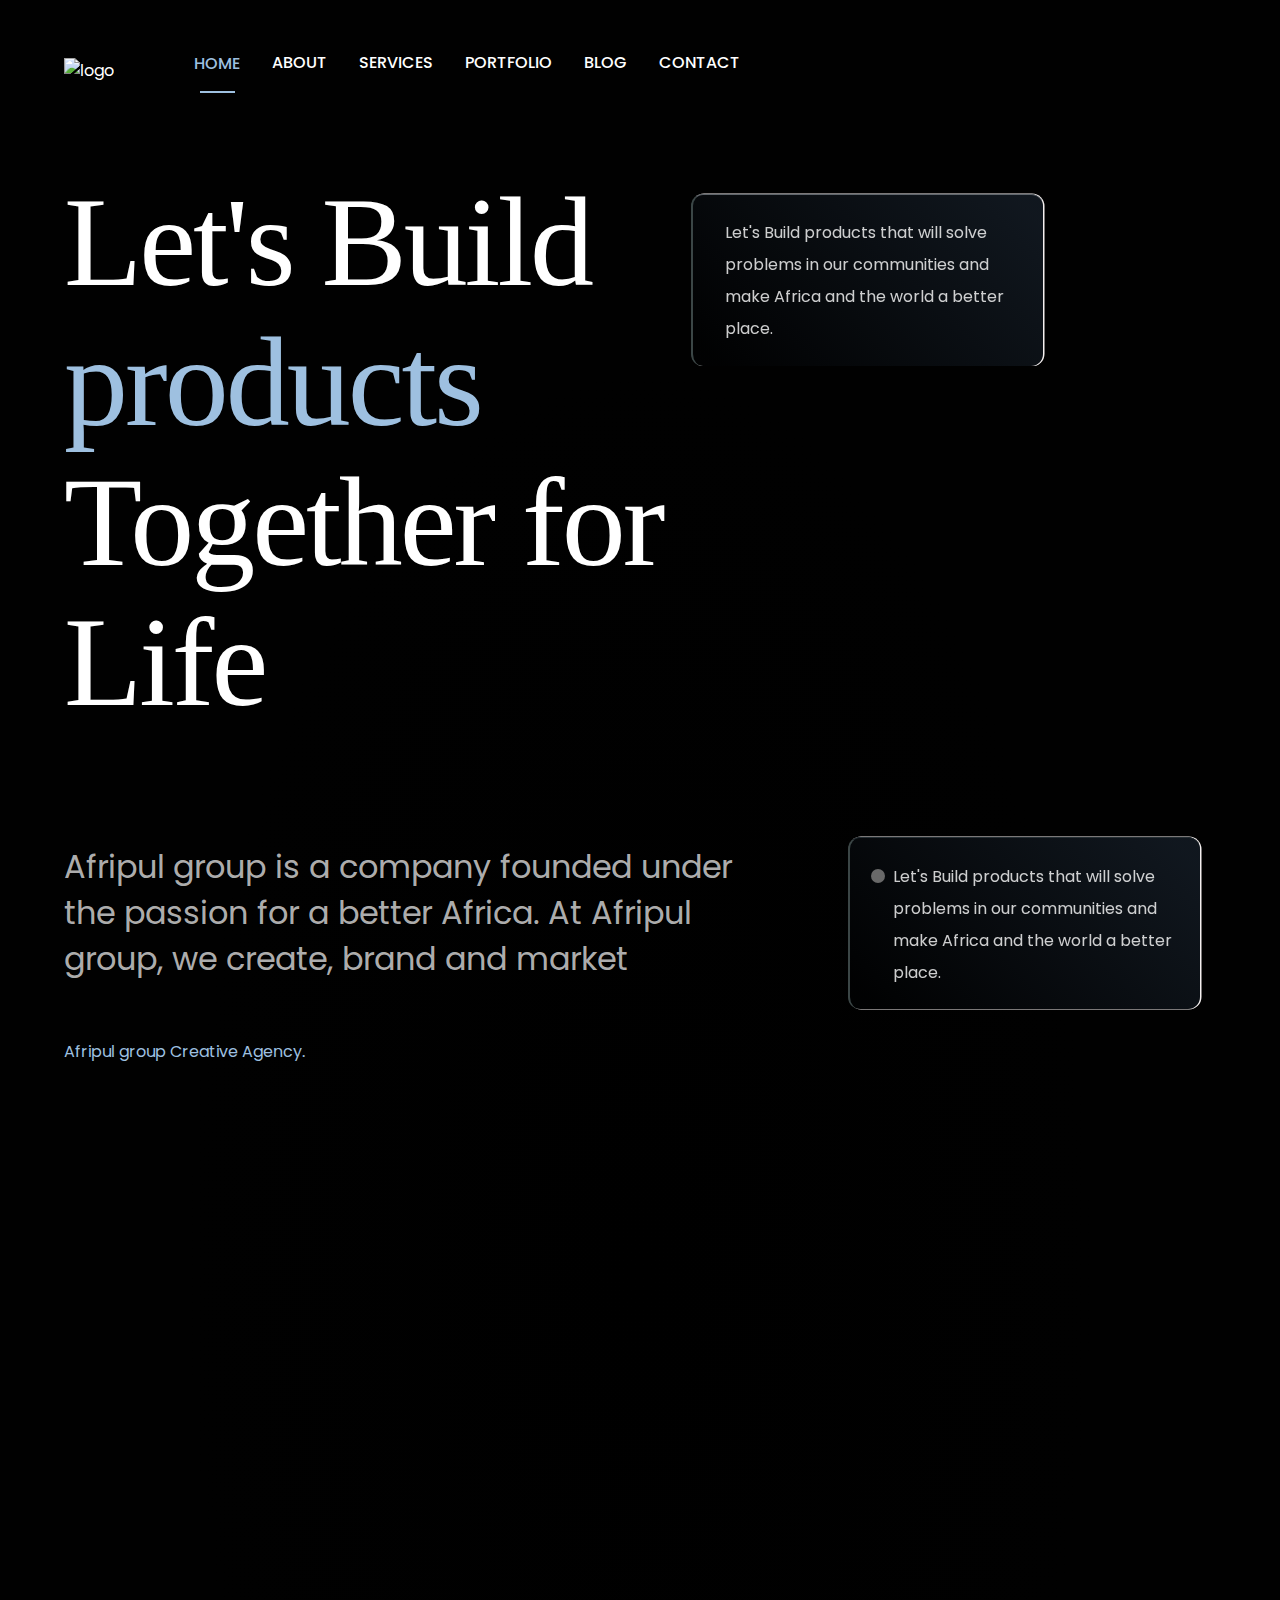
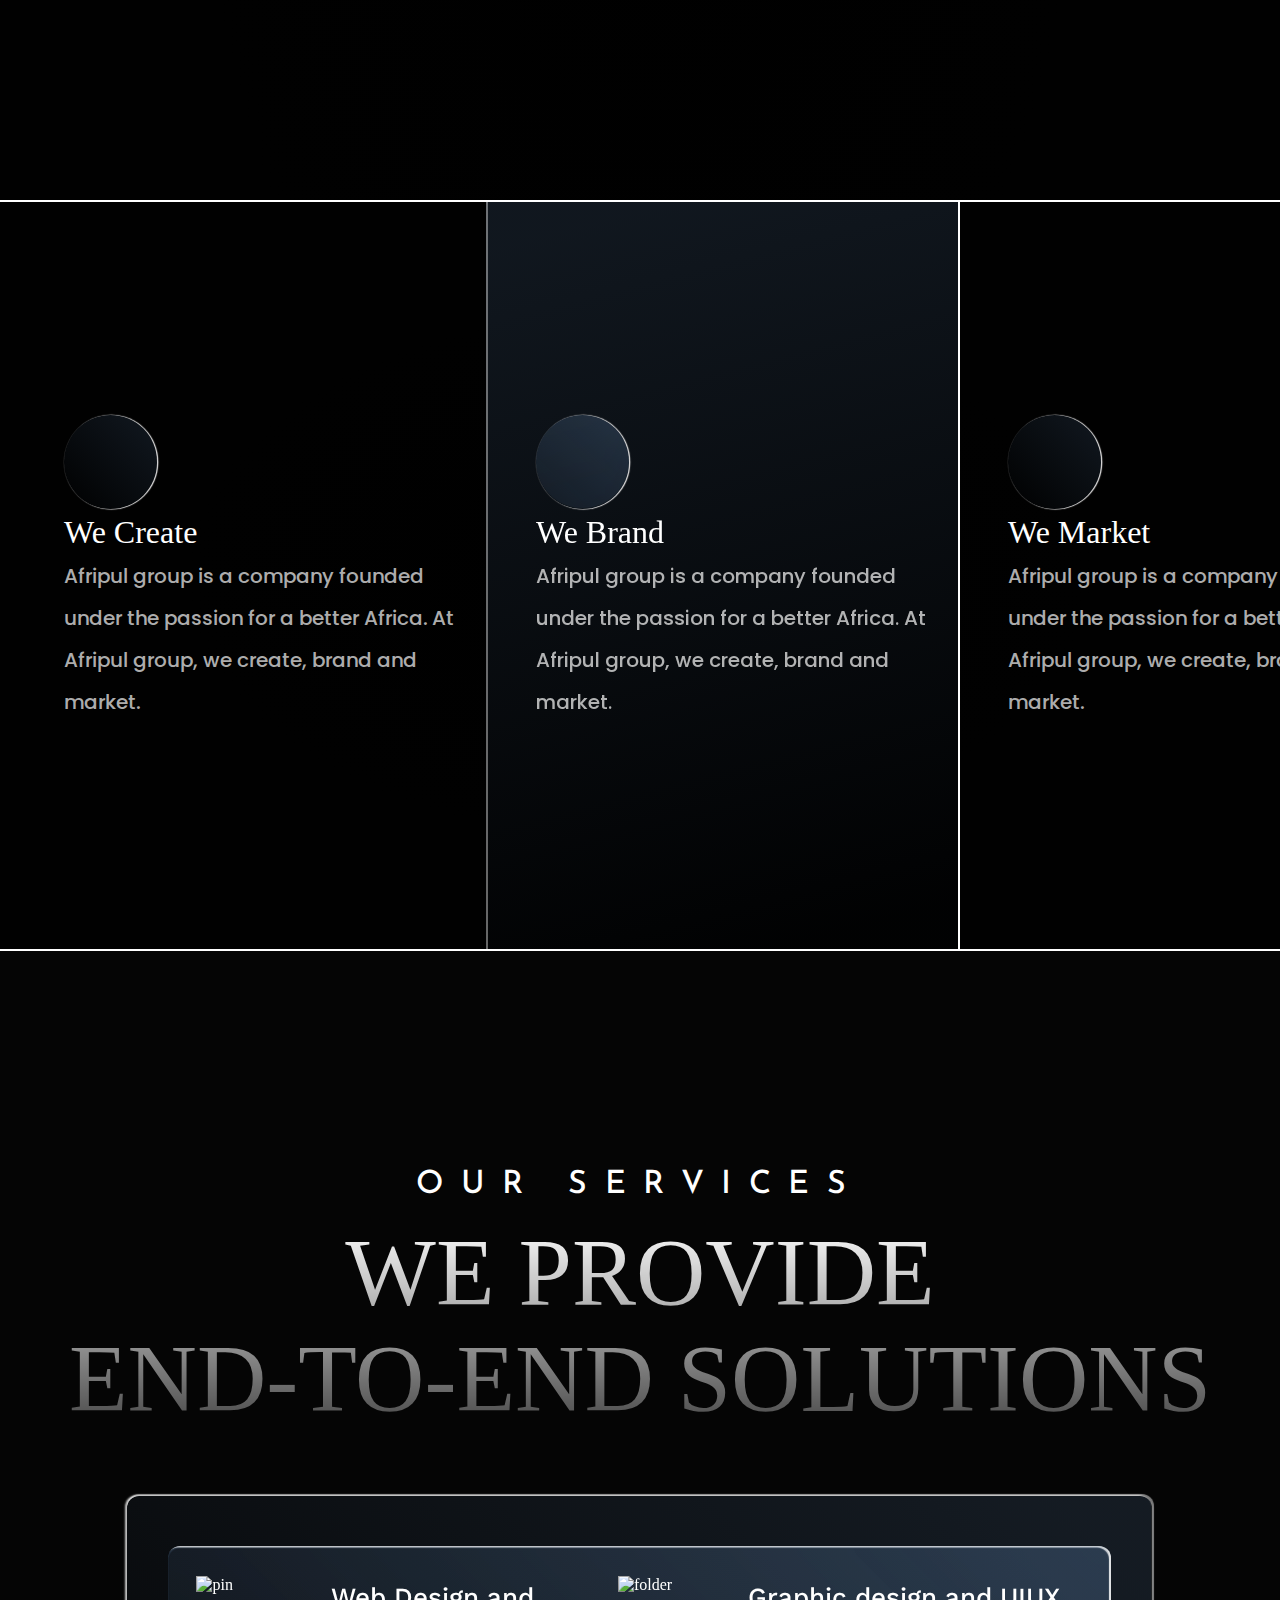
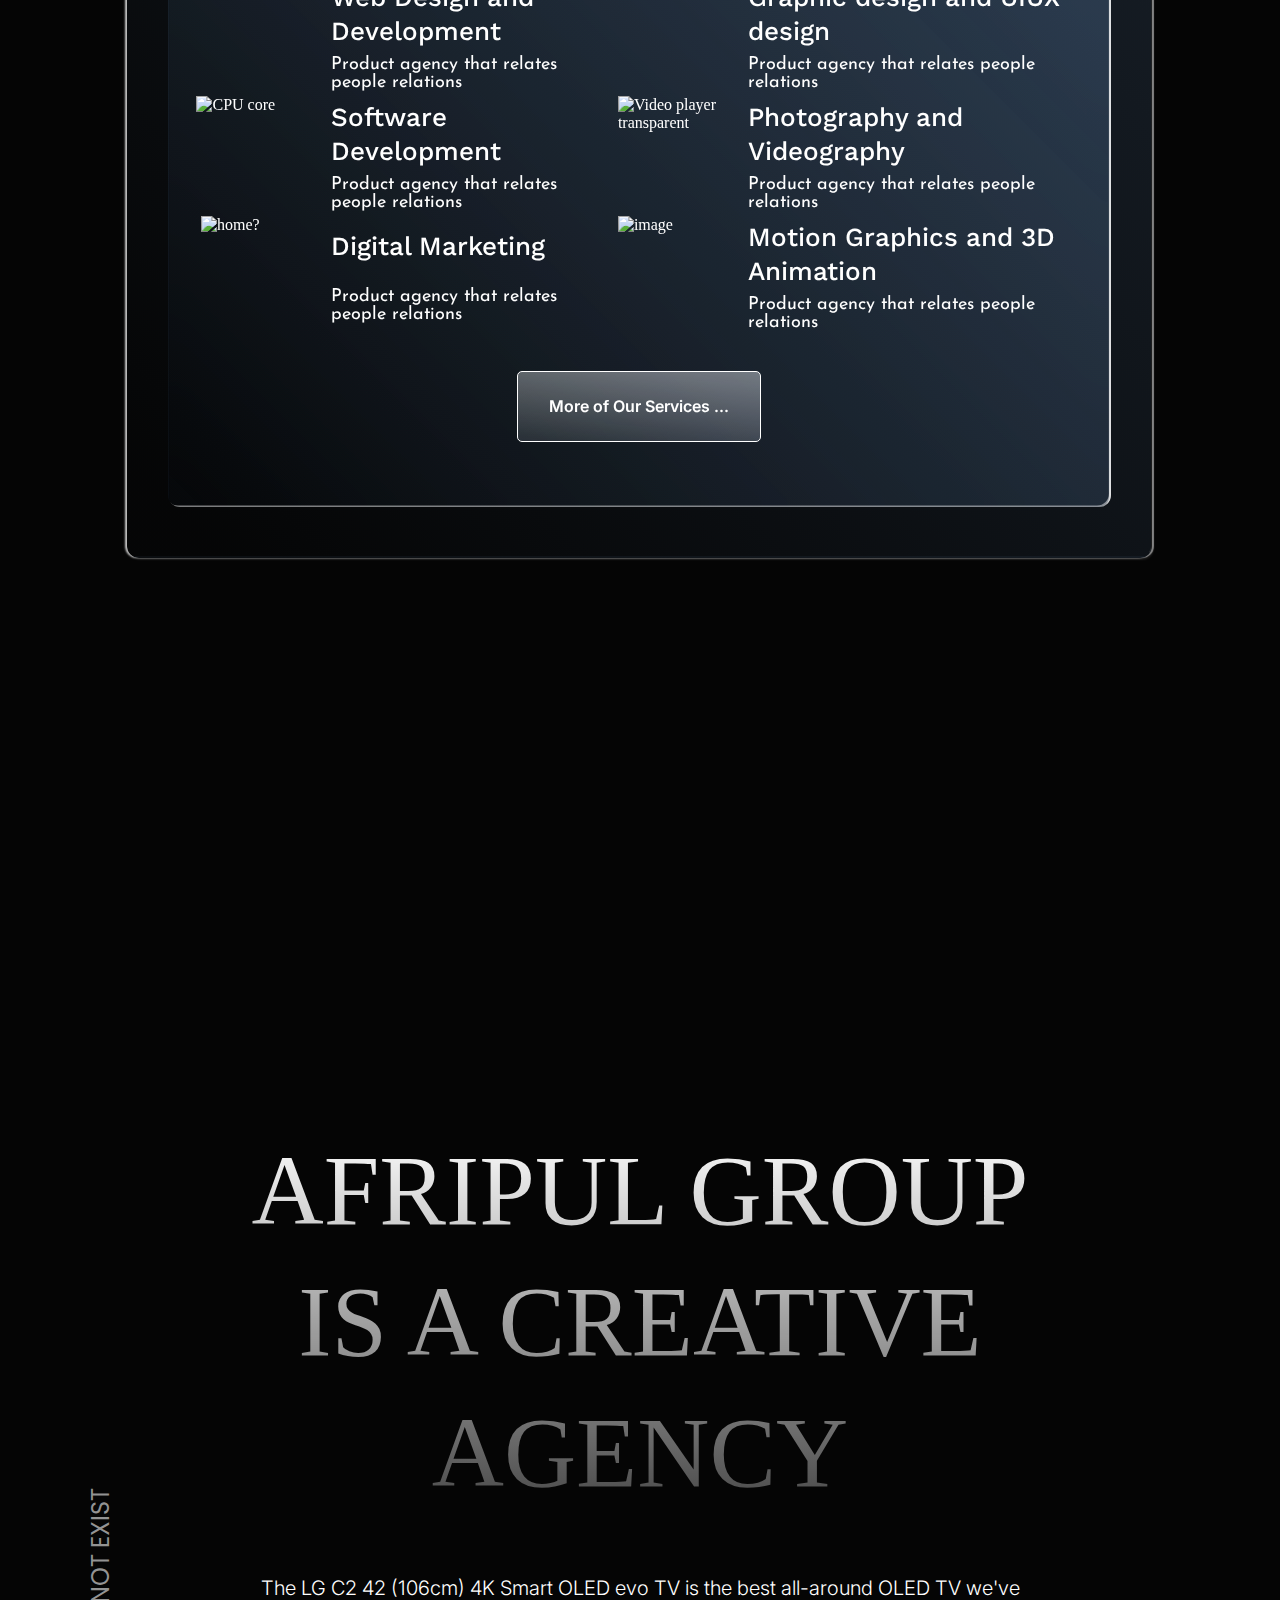
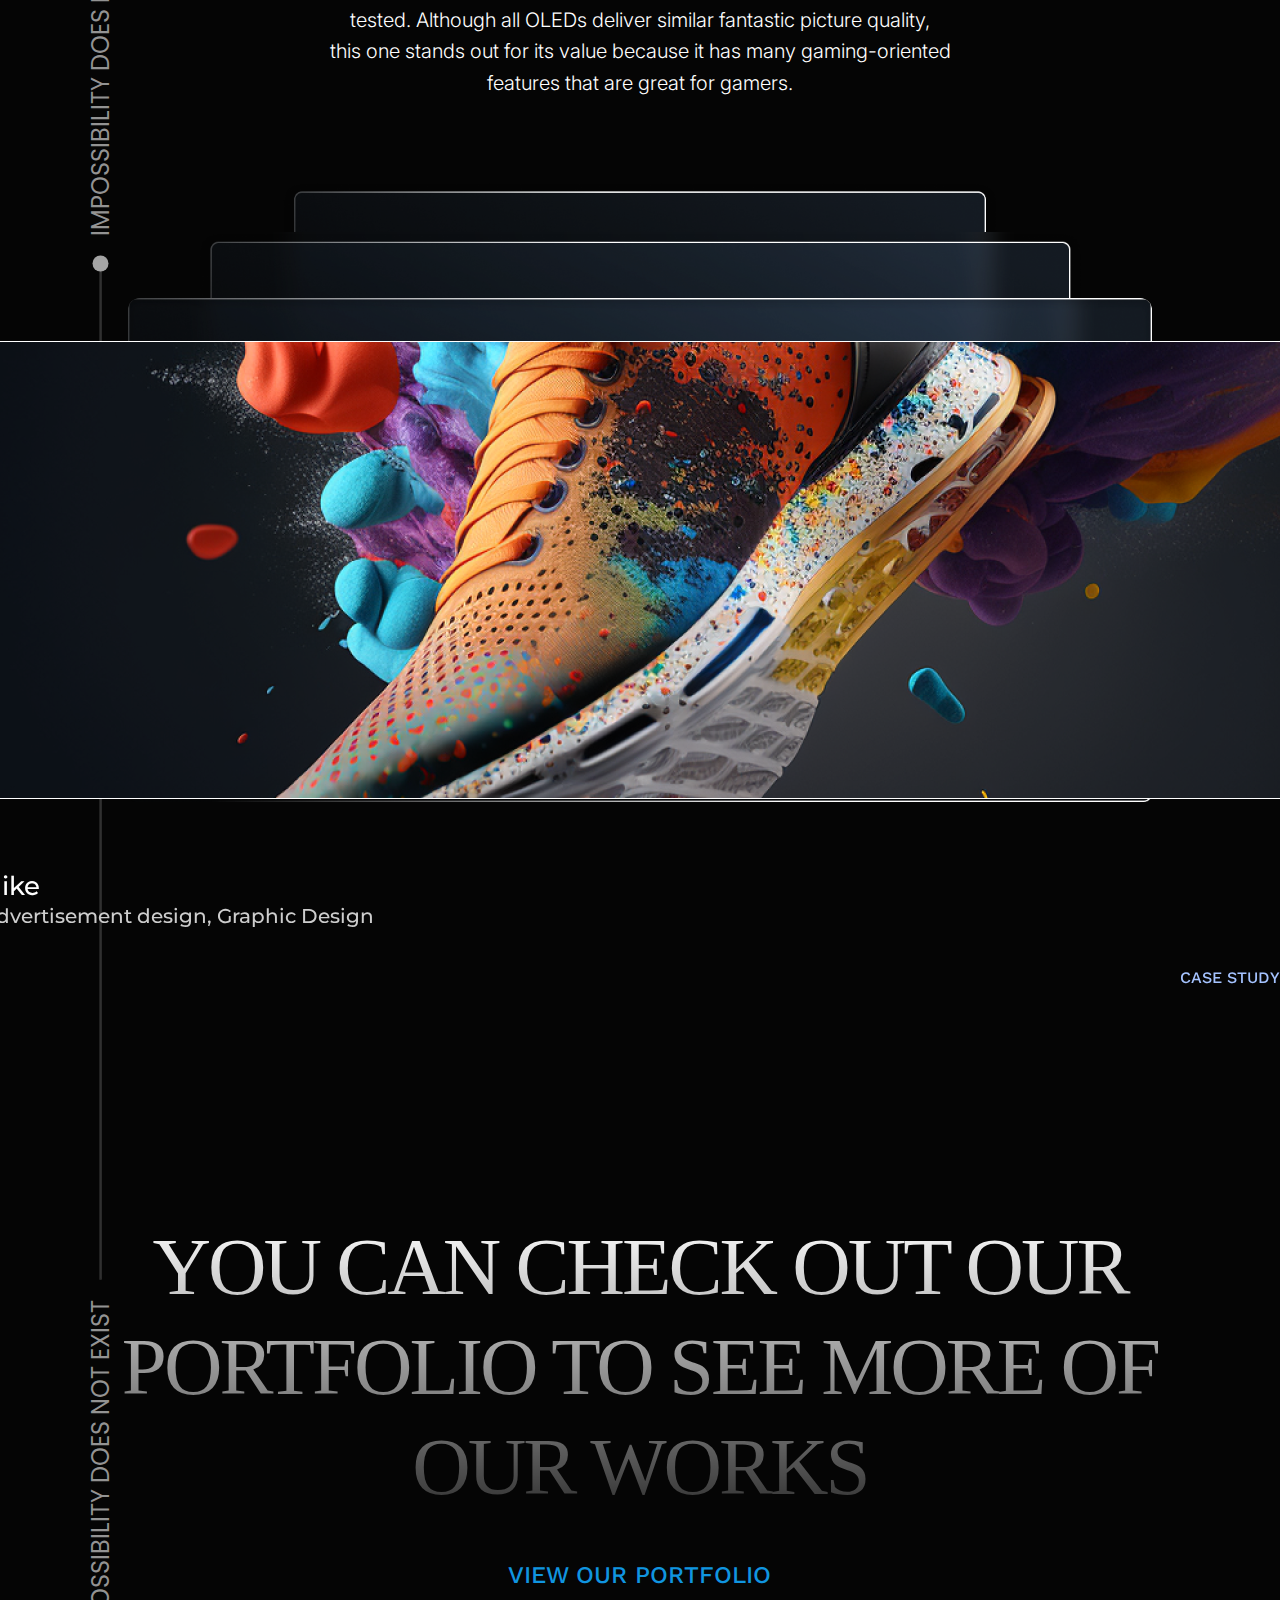
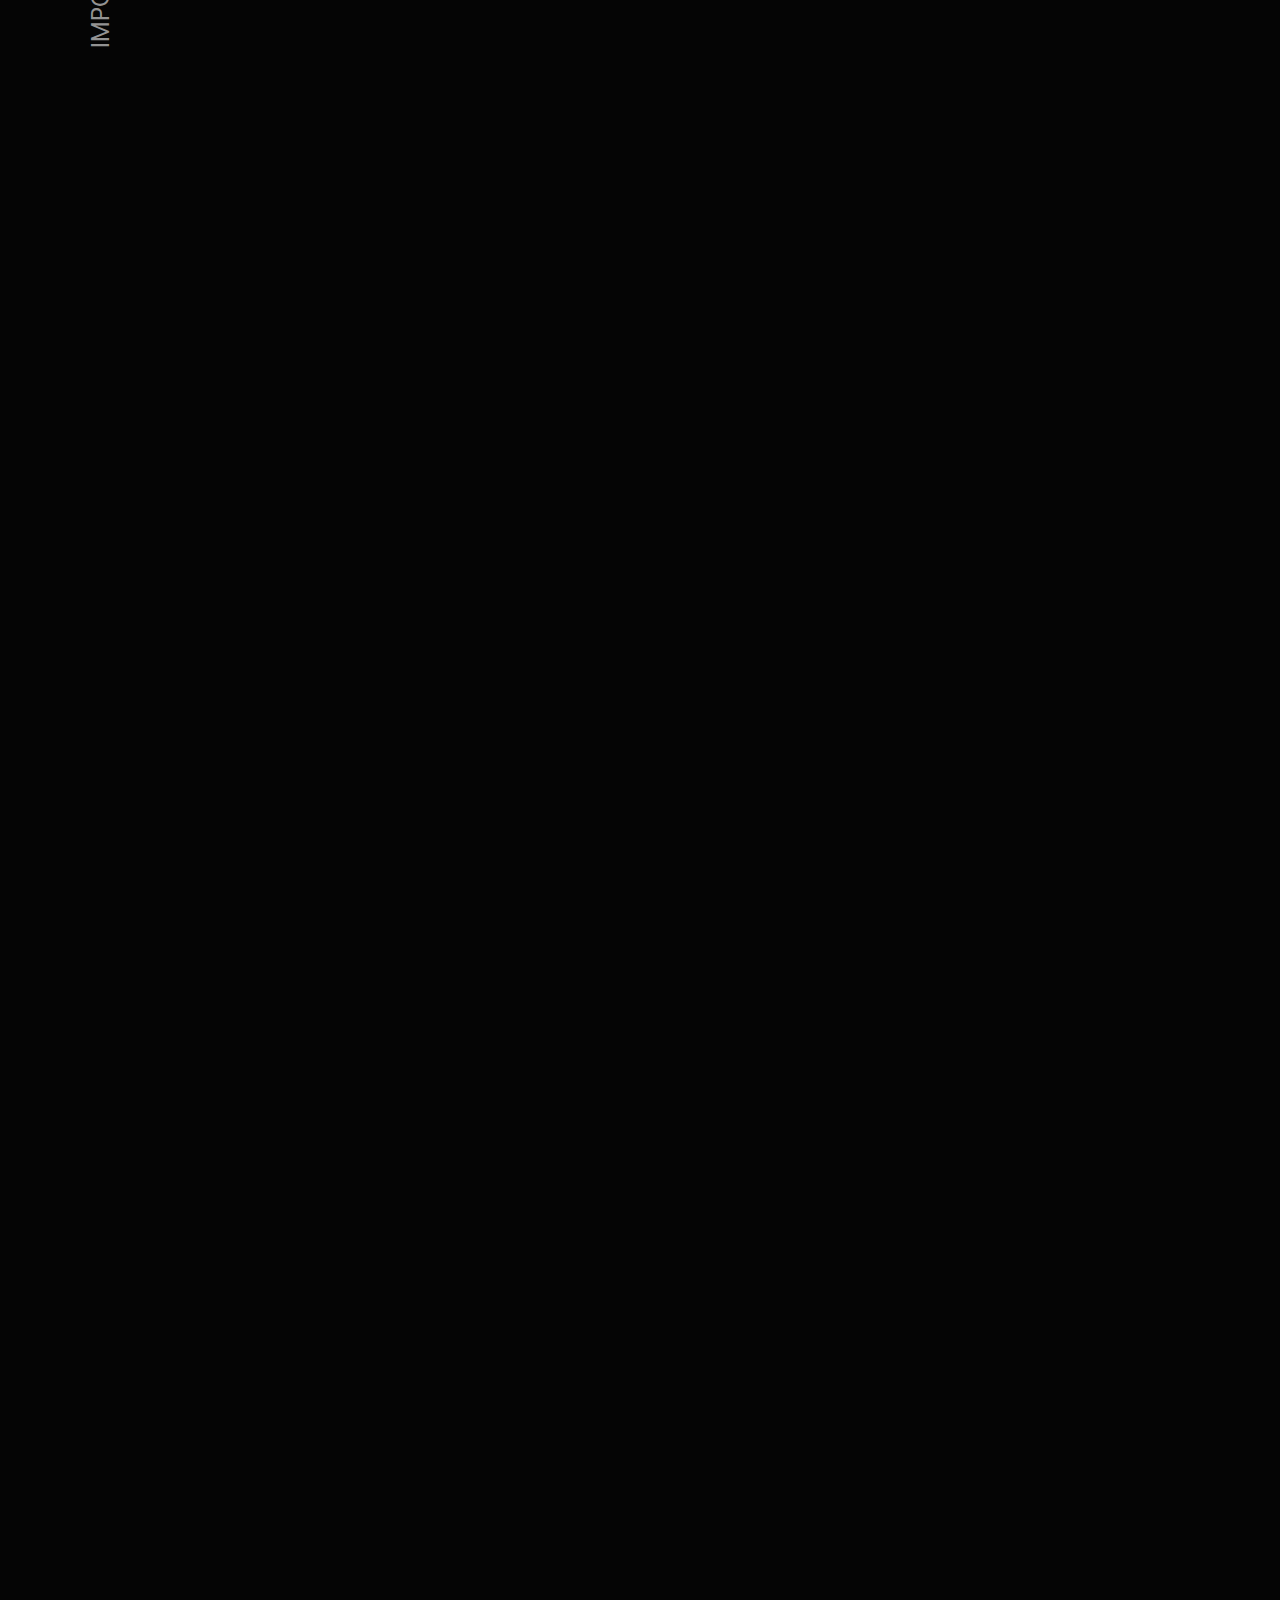
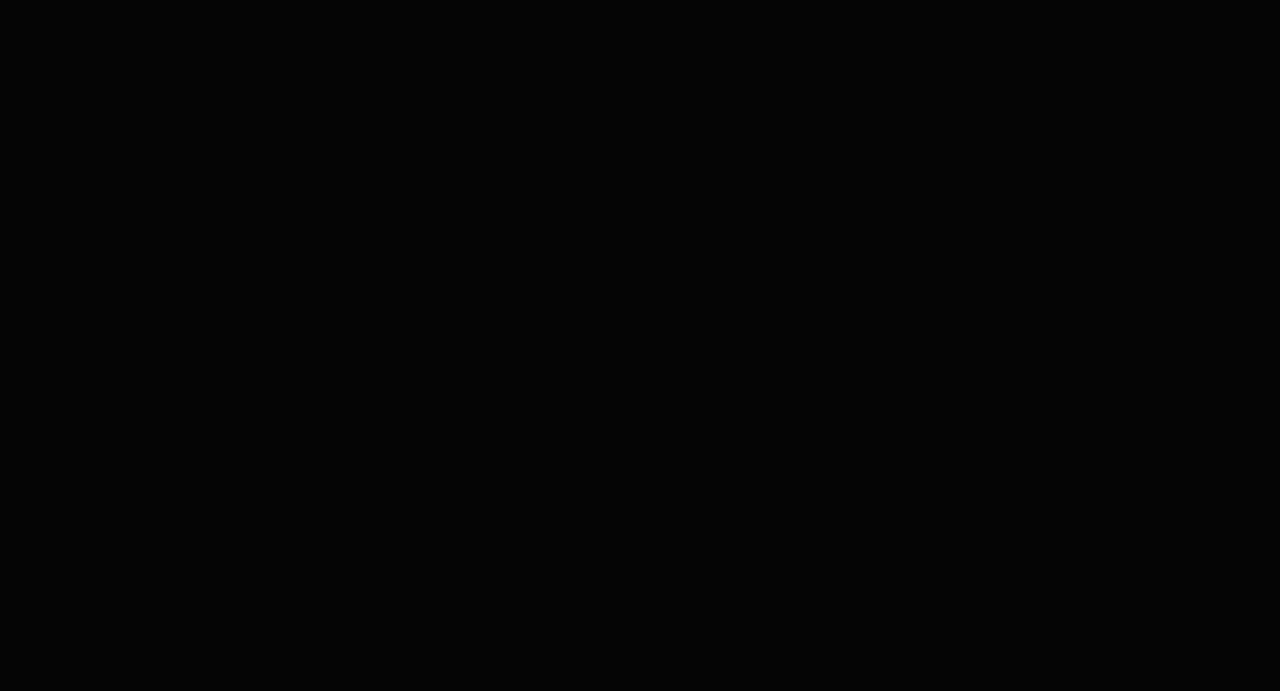
==== index.html @ bd20ce03 "edit v.2" ====
<!DOCTYPE html>
<html lang="en">
<head>
    <meta charset="UTF-8">
    <meta name="viewport" content="width=device-width, initial-scale=1.0">
    <title>AFR</title>
    <link rel="stylesheet" href="./css/style.css">
    <script src="https://kit.fontawesome.com/d786c91d52.js" crossorigin="anonymous"></script>
</head>
<body>
    <div class="container_firstView">
        <div class="first-view">
            <div class="header">
                <div class="logo">
                    <img src="./images/LOGO-writeup-1-White 1.png" alt="logo">
                </div>
                <div class="nav">
                    <ul>
                        <li class="current">
                            <div class="active">
                                <a href="#">HOME</a>
                                <div class="indicator"></div>
                            </div>
                        </li>
                        <li><a href="#">ABOUT</a></li>
                        <li><a href="#">SERVICES</a></li>
                        <li><a href="#">PORTFOLIO</a></li>
                        <li><a href="#">BLOG</a></li>
                        <li><a href="#">CONTACT</a></li>
                    </ul>
                </div>
            </div>
            <div class="welcome_view_content">
                <div class="text_1">
                    <p>
                        Let's Build 
                        <p class="text-1-sub"> products</p>
                        Together for <br> Life
                    </p>
                    
                </div>
                <div class="text_2">
                    <p >
                        Afripul group is a company founded under the passion for a better Africa. At Afripul group, we create, brand and market
                    </p>
                </div>
                <div class="text_3">
                    <p >
                        Afripul group Creative Agency.
                    </p>
                </div>
            </div>
            <div class="floating-display">

                <div class="float">
                    <div class="dot"></div>
                   <p>
                    Let's Build products that will solve problems in our  communities and make Africa and the world a
                    better place.
                   </p>
                </div>

                <div class="float1">
                   <p>
                    Let's Build products that will solve problems in our  communities and make Africa and the world a
                    better place.
                   </p>
                </div>

            </div>
        </div>

        <div class="service-quote">
            <div class="create">
                <div class="eclipse">
                    <img src="./images/Vector.svg" alt="">
                </div>
                <div class="text-1">
                    <div class="heading">
                        We Create
                    </div>
                    <div class="text1-sub">
                        <p>
                            Afripul group is a company founded under the passion for a better Africa. 
                            At Afripul group, we create, brand and market.
                        </p>
                    </div>
                </div>
            </div>

            <div class="brand">
                <div class="eclipse">
                    <img src="./images/Vector-1.svg" alt="">
                </div>
                <div class="text-1">
                    <div class="heading">
                        We Brand
                    </div>
                    <div class="text1-sub">
                       <p>
                            Afripul group is a company founded under the passion for a better Africa. 
                            At Afripul group, we create, brand and market.
                       </p>
                    </div>
                </div>
            </div>

            <div class="market">
                <div class="eclipse">
                    <img src="./images/Group.svg" alt="">
                </div>
                <div class="text-1">
                    <div class="heading">
                        We Market
                    </div>
                    <div class="text1-sub">
                        <p>
                            Afripul group is a company founded under the passion for a better Africa. 
                            At Afripul group, we create, brand and market.
                       </p>
                    </div>
                </div>
            </div>

        </div>
    </div>
    <div class="bodyContent-Container">
        <div class="body-content">
            <div class="services">

                <div class="heading">
                    <div class="heading-subA">
                        <p>
                            OUR Services
                        </p>
                    </div>
                    <div class="heading-subB">
                        <p class="sub-b">
                            We provide 
                        </p>
                        <p class="sub-b1">
                            end-to-end solutions
                        </p>
                    </div>
                </div>

                <div class="glass-frame-outer">
                    <div class="glass-frame-inner">
                        <div class="glass-frame-content">
                            <div class="image-icon">
                                <img src="./images/pin.png" alt="pin">
                            </div>
                            <div class="word">
                                <p class="p-one">
                                    Web Design and Development
                                </p>
                                <p class="p-two">
                                    Product agency that relates people relations
                                </p>
                            </div>
                            <div class="image-icon">
                                <img src="./images/document.png" alt="folder">
                            </div>
                            <div class="word">
                                <p class="p-one">
                                    Graphic design and UIUX design
                                </p>
                                <p class="p-two">
                                    Product agency that relates people relations
                                </p>
                            </div>
                            <div class="image-icon">
                                <img src="./images/Cpu.png" alt="CPU core">
                            </div>
                            <div class="word">
                                <p class="p-one">
                                    Software Development
                                </p>
                                <p class="p-two">
                                    Product agency that relates people relations
                                </p>
                            </div>
                            <div class="image-icon">
                                <img src="./images/video player.png" alt="Video player transparent">
                            </div>
                            <div class="word">
                                <p class="p-one">
                                    Photography and Videography
                                </p>
                                <p class="p-two">
                                    Product agency that relates people relations
                                </p>
                            </div>
                            <div class="image-icon" style="padding-left: 9px;">
                                <img src="./images/home.png" alt="home?">
                            </div>
                            <div class="word">
                                <p class="p-one">
                                    Digital Marketing
                                </p>
                                <p class="p-two">
                                    Product agency that relates people relations
                                </p>
                            </div>
                            <div class="image-icon">
                                <img src="./images/photo.png" alt="image">
                            </div>
                            <div class="word">
                                <p class="p-one">
                                    Motion Graphics and 3D Animation
                                </p>
                                <p class="p-two">
                                    Product agency that relates people relations
                                </p>
                            </div>
                            <div class="button-container">
                                <a href="#">
                                    <button>
                                        <span>More of Our Services ...</span>
                                    </button>
                                </a>
                            </div>
                        </div>
                    </div>
                </div>
            </div>

            <div class="who-we-are">
                <p class="intro">
                    AfRipul Group <br> Is a creative Agency
                </p>
                <p class="content">
                    The LG C2 42 (106cm) 4K Smart OLED evo TV is the best all-around OLED TV we've <br>
                     tested. Although all OLEDs deliver similar fantastic picture quality, <br> 
                    this one stands out for its value because it has many gaming-oriented <br>
                    features that are great for gamers.


                </p>
            </div>

            <div class="repositioned-quote-wrap">
                <div class="repositioned-quote">
                    <p>IMPOSSIBILITY DOES NOT EXIST</p>
                    <hr> <div class="gray-eclipse"></div>
                    <p>IMPOSSIBILITY DOES NOT EXIST</p>
                 </div>
            </div>
            
           <div class="advertisemnet-designWrap">
                <div class="dropDown-1"></div>
                <div class="dropDown-2"></div>
                <div class="advertisement-design">
                    <div class="img-container">
                        <img src="./images/Rectangle 39225.png" alt="Advertisement Design">
                    </div>
                    <div class="identity">
                        <p class="company-name">
                            Nike
                        </p>
                        <p>
                            Advertisement design, Graphic Design
                        </p>
                    </div>
                    <div class="link-CS">
                        <a href="#">
                            CASE STUDY
                            <i class="fa-solid fa-arrow-right"></i>
                        </a>
                    </div>
                </div>
           </div>

           <div class="portfolio">

                <div class="text">
                    You can Check Out Our <br>
                    portfolio To see More of <br>
                    Our Works
                </div>

                <a class="redirect-portfolio" href="#">
                    VIEW OUR PORTFOLIO
                    <i class="fa-solid fa-arrow-right"></i>
                </a>

           </div>

        </div>
    </div>
</body>
</html>
---- css/style.css ----
/* FONTS */

    @import url('https://fonts.googleapis.com/css2?family=Inter:wght@300;400;500;600;700&family=Josefin+Sans:ital,wght@0,400;0,500;0,600;0,700;1,500&family=Montserrat:ital,wght@0,400;0,500;0,600;0,700;0,800;1,400;1,500&family=Poppins:ital,wght@0,400;0,500;0,600;0,700;0,800;0,900;1,500;1,600&family=Work+Sans:ital,wght@0,400;0,500;0,600;0,700;0,800;1,400&display=swap');

    @font-face {
        font-family: 'Gobold';
        src: url(/fonts/gobold/Gobold\ Regular.otf);
    }




/* ......... */
    * {
        margin: 0;
        padding: 0;
        text-decoration: none;
    }

    body {
        background-color: #020202;
        scroll-behavior: smooth;
        color: #FFFFFF;
    }

    a {
        color: #FFFFFF;
    }

/* Welcome View */

    .container_firstView {
        display: flex;
        flex-direction: column;
        background: radial-gradient(35.46% 35.46% at 50% 50%, #000000 0%, #010101 100%);
        overflow: hidden;
    }

    .first-view {
        width: 100%;
        height: 200dvh;
        background-image: url('/images/Group\ 233.png') ;
        background-repeat: no-repeat;
        background-size: cover;
        display: flex;
        flex-direction: column;
        gap: 4rem;
        
    }

/* Header set up */

    .header {
        display: flex;
        align-items: center;
        margin-top: 2rem;
        gap: 5rem;
        font-family: 'Poppins', sans-serif;
    }
    .logo {
        display: flex;
        margin-left: 4rem;
    }

/* Navigation set up */

    .nav {
        margin-bottom: 15px;
    }

    .nav ul{
        display: flex;
        gap: 2rem;
        list-style: none;
        align-items: center;
        justify-content: center;
    }

    .nav ul li{
        font-size: 16px;
        font-weight: 500;

    }

    .nav ul .current .active {
        display: flex;
        flex-direction: column;
        align-items: center;
        justify-content: center;
        
    }

    .nav ul .current .active a{
        margin: 19px 0 15px 0;
        color: #9EC0E0;

    }

    .nav ul a:hover{
        color: #9EC0E0;
        transition: 200ms linear;

    }

    .nav ul .current .active a:hover{
    color: #8fb5d8;

    }

    .nav ul .current .active .indicator{
        height: 2px;
        width: 35px;
        background: #9EC0E0;
    }

/* Welcome View content */

    .welcome_view_content {
        display: flex;
        flex-direction: column;
        margin-left: 4rem;
        gap: 3rem;
    }

    .welcome_view_content .text_1 {
        font-family: 'Gobold';
        font-size: 128px;
        font-weight: 400;
        line-height: 140px;
        letter-spacing: -3px;
        

    }

    .welcome_view_content .text_1 .text-1-sub {
        color: #9EC0E0;

    }

    .welcome_view_content .text_2 {
        font-family: 'Poppins', sans-serif;
        height: 137px;
        width: 719px;
        font-size: 32px;
        font-weight: 400;
        line-height: 46px;
        letter-spacing: 0px;
        color: #DDDDDDCC;
        margin-top: 4rem;


    }

    .welcome_view_content .text_3 {
        font-family: 'Poppins', sans-serif;
        font-size: 16px;
        font-weight: 400;
        line-height: 46px;
        letter-spacing: 0px;
        text-align: left;
        color: #9EC0E0;
        

    }
/* Floating divs */

    .floating-display .float {
        display: flex;
        justify-content: center;
        align-items: center;
        position: absolute;
        right: 5rem;
        top: 93dvh;
        gap: 8px;
        height: 171px;
        width: 350px;
        border-radius: 12px;
        background: linear-gradient(45deg, rgba(15, 23, 31, 0.07) 5.65%, rgba(95, 133, 177, 0.1715) 94.35%);
        backdrop-filter: blur(9px);
        box-shadow: 1px 0px 0 .5px #f5f0f0;
        border-top: 1px solid #252f34;
        border-left: 2px solid #3b4646;
        
    }

    .floating-display .float1 {
        display: flex;
        justify-content: center;
        align-items: center;
        position: absolute;
        right: 18.5%;
        top: 21.5%;
        gap: 8px;
        height: 171px;
        width: 350px;
        border-radius: 12px;
        background: linear-gradient(45deg, rgba(15, 23, 31, 0.07) 5.65%, rgba(95, 133, 177, 0.1715) 94.35%);
        backdrop-filter: blur(9px);
        box-shadow: 1px 0px 0 .5px #f5f0f0;
        border-top: 1px solid #717980d8;
        border-left: 2px solid #3b4646;
        
    }

    .floating-display .float1 p {
        font-family: 'Poppins';
        font-size: 16px;
        font-weight: 400;
        line-height: 32px;
        letter-spacing: 0px;
        text-align: left;
        height: 126px;
        width: 287px;
        color: #FFFFFFCC;

        
        
    }

    .floating-display .float .dot {
        height: 14px;
        width: 14px;
        background: #696969;
        /* position: sticky; */
        margin-bottom: 6rem;
        border-radius: 50%;
        
    }

    .floating-display .float p {
        height: 126px;
        width: 287px;
        letter-spacing: 0px;
        font-family: 'Poppins';
        font-style: normal;
        font-weight: 400;
        font-size: 16px;
        line-height: 32px;
        color: rgba(255, 255, 255, 0.8);  
    }


/* Service Quote Box */

    .service-quote {
        /* height: 670px; */
        height: 83dvh;
        width: 100%;
        background: radial-gradient(35.46% 35.46% at 50% 50%, #000000 0%, #010101 100%);
        border: 2px solid rgba(255, 255, 255, 1);
        align-self: center;
        display: grid;
        grid-template-columns: 1fr 1fr 1fr;
    }

    .service-quote .create {
        display: flex;
        flex-direction: column;
        justify-content: center;
        padding-left: 4rem;
    }

    .service-quote .brand {
        display: flex;
        flex-direction: column;
        justify-content: center;
        padding-left: 3rem;
        border-left: 2px solid rgba(255, 255, 255, 0.4);
        border-right: 2px solid rgba(255, 255, 255, 1);
        background: linear-gradient(345.54deg, rgba(15, 23, 31, 0.07) 5.65%, rgba(95, 133, 177, 0.1715) 94.35%);
        backdrop-filter: blur(9px);
    }

    .service-quote .market {
        display: flex;
        flex-direction: column;
        justify-content: center;
        padding-left: 3rem;
    }

/* Moon Eclipse */

    .eclipse {
        display: flex;
        align-items: center;
        justify-content: center;
        width: 93.4px;
        height: 93.4px;
        background: linear-gradient(45deg, rgba(15, 23, 31, 0.07) 5.65%, rgba(95, 133, 177, 0.1715) 94.35%);
        backdrop-filter: blur(9px);
        border-radius: 50%;
        /* z-index: 3;
        border-image: linear-gradient(#f6b73c, #4d9f0c) 30;
        border-width: 4px;
        border-style: solid; */
        box-shadow: .9px .1px 1px .4px rgba(233, 232, 232, 0.975),  -.5px .8px 1px 0px rgba(231, 228, 228, 0.072);
        
    }

/* Service text styling*/

    .service-quote .heading{
        font-family: 'Gobold';
        font-size: 32px;
        font-weight: 400;
        line-height: 46px;
        letter-spacing: 0px;
        text-align: left;
        

    }

    .service-quote .text1-sub {
        font-family: 'Poppins';
        font-size: 20px;
        font-weight: 500;
        line-height: 42px;
        letter-spacing: 0px;
        text-align: left;
        color: rgba(221, 221, 221, 0.8);
        height: 181px;
        width: 422px;
    }

/* ....... */

/* Body Content.. Real deal 😁😁 */

    .bodyContent-Container {
        background: rgba(5, 5, 5, 1);
        padding-top: 5rem;

    }

    .body-content {
        display: flex;
        flex-direction: column;
        background-image: url(/images/Group\ 39.png);
        background-size: contain;
        background-repeat: no-repeat;
        height: 6060px;
        width: 100%;
        gap: 10dvh;
        align-items: center;
        position: relative;
    }

/* Services Tab Styling */

    .services {
        display: flex;
        flex-direction: column;
        align-items: center;
        justify-content: center;
        margin-top: 9rem;
        gap: 4rem;
    }

/*Services tab Headings Styling */

    .services .heading {
        display: flex;
        flex-direction: column;
        gap: 25px;
        text-align: center;
    }

    .services .heading .heading-subA {
        font-family: 'Josefin Sans', sans-serif;
        text-transform: uppercase;
        font-size: 32px;
        font-weight: 500;
        line-height: 20px;
        letter-spacing: 17.5px;
        
    }

    .services .heading .heading-subB {
        font-family: 'Gobold';
        text-transform: uppercase;
        font-size: 96px;
        font-weight: 400;
        line-height: 106px;
        letter-spacing: 0px;
        text-align: center;
        background: linear-gradient(180deg, #FFFFFF 0%, rgba(242, 242, 242, 0) 134.19%);
        -webkit-background-clip: text;
        -webkit-text-fill-color: transparent;
        background-clip: text;
        text-fill-color: transparent;
    }

/* Glass Frame Decoration */

    .glass-frame-outer {
        display: flex;
        align-items: center;
        justify-content: center;
        height: 660px;
        width: 80dvw;
        border-radius: 12px;
        background: linear-gradient(45deg, rgba(15, 23, 31, 0.07) 5.65%, rgba(95, 133, 177, 0.1715) 94.35%);
        backdrop-filter: blur(9px);
        align-self: center;
        justify-self: center; 
        box-shadow: -2px -.5px 2px #ffffffc1, 2px 2px 2px #ffffff15, 1px -1px .7px .1px #ffffff77;
        border-bottom: 2px solid transparent;
        border-right: 1.5px solid #ffffff18;
    }

    .glass-frame-inner {
        display: flex;
        justify-content: center;
        align-items: center;
        width: 92%;
        height: 85%;
        background: linear-gradient(45deg, rgba(15, 23, 31, 0.07) 5.65%, rgba(95, 133, 177, 0.1715) 94.35%);
        backdrop-filter: blur(9px);
        border-radius: 12px;
        box-shadow: inset -2px -1.5px .1px 0 #ffffff78, 
            inset -2px 1.5px 1px 0px #ffffffbf,
            inset .3px 2px 1px 0px rgba(95, 133, 177, 0.1715)
        ;

        /* box-shadow: 2px 1px 1px #ffffffe6, 2px -2px 2px #ffffff63, 0px -.5px .7px .1px #ffffff5b; */
        /* border-right: 2px solid transparent;
        border-top: 1.5px solid #ffffff18; */
    }

    .glass-frame-content {
        width: 95%;
        height: 500px;
        display: grid;
        grid-template-rows: .7fr .7fr .7fr 1fr;
        grid-template-columns: .2fr 1.1fr .2fr 1.3fr;
    }

    .glass-frame-content .p-one{
        font-family: 'Work Sans', sans-serif;
        font-size: 26px;
        font-weight: 500;
        line-height: 34px;
        letter-spacing: 0em;
        text-align: left;
        
    }
    .glass-frame-content .p-two{
        font-family: 'Josefin Sans', sans-serif;
        font-size: 18px;
        font-weight: 400;
        line-height: 18px;
        letter-spacing: 0px;
        text-align: left;
        
        
    }

    .glass-frame-content .image-icon {
        display: flex;
        align-items: center;
        justify-content: center;

        /* width: 100px;
        height: 100px; */
        /* object-fit: fill;
        object-position: 25% 25%; */
        
    }

    .glass-frame-content .word {
        display: flex;
        flex-direction: column;
        justify-content: space-around;

    }

    .glass-frame-content img {
        width: 130px;
        height: 120px;
        object-fit: contain;
        object-position: 25% 25% 25%;
        /* object-fit: fill;
        object-position: 25% 25%; */
    }

/* Glass frame Button setup */

    .glass-frame-content .button-container {
        display: flex;
        align-items: center;
        grid-column: span 4;
        justify-content: center;
        transition: 500ms all linear;
        
    }

    .glass-frame-content .button-container button{
        width: 244px;
        height: 71px;
        background: linear-gradient(185.03deg, rgba(255, 255, 255, 0.51) -43.03%, rgba(217, 217, 217, 0) 127.98%, rgba(255, 255, 255, 0) 127.98%);
        border: 0.615213px solid #FFFFFF;
        backdrop-filter: blur(4.61409px);
        border-radius: 5px;
        color: #ffffff;
        font-family: 'Inter';
        font-style: normal;
        font-weight: 600;
        font-size: 16px;
        line-height: 100%;
        text-align: center;
        cursor: pointer;
    }

    .glass-frame-content .button-container button:hover {
        background: #403f3f;
        transition: 500ms all linear;
    }
/* ... */

/* Who We Are */

    .body-content .who-we-are {
        display: flex;
        flex-direction: column;
        text-align: center;
        gap: 55px;
        height: 60dvh;
        width: 70dvw;
        text-align: center;
        margin-top: 53dvh;
        margin-bottom: 3dvh;
        
    }

    .body-content .who-we-are .intro {
        font-family: 'Gobold';
        font-style: normal;
        font-weight: 400;
        font-size: 100px;
        line-height: 131%;
        /* or 131px */
        text-transform: uppercase;
        background: linear-gradient(180deg, #FFFFFF 0%, rgba(242, 242, 242, 0) 134.19%);
        -webkit-background-clip: text;
        -webkit-text-fill-color: transparent;
        background-clip: text;
        text-fill-color: transparent;
        
    }

    .body-content .who-we-are .content {
        width: 100%;
        font-family: 'Inter';
        font-style: normal;
        font-weight: 300;
        font-size: 20px;
        line-height: 158%;
        color: #FFFFFF;
    }
/* ... */

/* Side Quote */
    
    .repositioned-quote-wrap {
        position: absolute;
        top: 420dvh;
        left: 7dvw;
        width: 20px;
        -webkit-transform: rotate(-90deg);
        -moz-transform: rotate(-90deg);
        -o-transform: rotate(-90deg);
        -ms-transform: rotate(-90deg);
        transform: rotate(-90deg);
    }

    .repositioned-quote {
        
        width: 200dvh;
        height: 93px;
        /* -webkit-transform: rotate(-90deg);
        -moz-transform: rotate(-90deg);
        -o-transform: rotate(-90deg);
        -ms-transform: rotate(-90deg);
        transform: rotate(-90deg); */
        display: flex;
        align-items: center;
        /* gap: 10px; */
    }

    .repositioned-quote .gray-eclipse {
        width: 16px;
        height: 16px;
        background: #A4A4A4;
        border-radius: 50%;
    }

    .repositioned-quote p{
        margin: 0 20px;
        font-family: 'Poppins';
        font-style: normal;
        font-weight: 400;
        font-size: 24px;
        line-height: 90px;
        color: #939393;
    }

    .repositioned-quote hr {
        flex-grow: 2;
        background: #FFFFFF;
        opacity: 0.2;
    }

/* Advertisement Design */

    .advertisemnet-designWrap {
        display: grid;
        grid-template: 1fr / 1fr;
        place-items: center;
    }

    .advertisemnet-designWrap > * {
        grid-column: 1 / 1;
        grid-row: 1 / 1;
    }

    .advertisemnet-designWrap .dropDown-1 {
        height: 59dvh;
        width: 69dvw;
        border-radius: 12px;
        margin-bottom: 35dvh;
        background-image: url(/images/Rectangle\ 39266\ \(1\).png);
        background-size: contain ;
        /* Change Background size to length for media queries 😋 */

        background-repeat: no-repeat;
        z-index: 2;
        backdrop-filter: blur(12px);
    }

    .advertisemnet-designWrap .dropDown-2 {
        height: 60dvh;
        width: 56dvw;
        border-radius: 12px;
        margin-bottom: 45dvh;
        background-image: url(/images/Rectangle\ 39267.png);
        background-size: contain ;
        /* Change Background size to length for media queries 😋 */

        background-repeat: no-repeat;
        z-index: 1;
        backdrop-filter: blur(12px);
    }

    .advertisement-design {
        display: grid;
        grid-template-rows: 1fr .2fr .1fr;
        align-items: center;
        justify-content: center;

        width: 80dvw;
        height: 79.2dvh;
        background-image: url(/images/Rectangle\ 39265.png);
        background-size: contain ;
        /* Change Background size to length for media queries 😋 */

        background-repeat: no-repeat;
        border-radius: 12px;
        z-index: 3;
        backdrop-filter: blur(12px);
    }

/* Advertisement design text/link styling */

    .advertisement-design .identity {
        font-family: 'Montserrat';
        font-style: normal;
        font-weight: 500;
        font-size: 20px;
        line-height: 30px;
        color: #CDCDCD;
    }

    .advertisement-design .identity .company-name {
        font-size: 26px;
        color: #FFFFFF;
    }

    .advertisement-design .link-CS {
        display: flex;
        justify-content: end;
        margin-bottom: 10px;
    }
    .advertisement-design .link-CS a{
        display: flex;
        align-items: center;
        justify-content: center;
        gap: 20px;
        padding: 5px 0;
        font-family: 'Work Sans';
        font-size: 16px;
        font-weight: 500;
        line-height: 20px;
        letter-spacing: 0px;
        color: #A5C3FF;
        transition: 400ms linear;
        
    }

    .advertisement-design .link-CS a:hover {
        color: #7c7e83;
        transition: 400ms linear;
    }
    
/* ... */

/* View our portfolio text styling */

    .portfolio {
        display: flex;
        flex-direction: column;
        gap: 3rem;
        align-items: center;
        justify-content: center;
        text-align: center;
    }

    .portfolio .text {
        font-family: 'Gobold';
        font-style: normal;
        font-weight: 400;
        font-size: 81px;
        line-height: 100px;
        /* or 123% */
        
        text-align: center;
        letter-spacing: -3px;
        text-transform: uppercase;
        
        background: linear-gradient(180deg, #FFFFFF 0%, rgba(255, 255, 255, 0) 120%);
        -webkit-background-clip: text;
        -webkit-text-fill-color: transparent;
        background-clip: text;
        text-fill-color: transparent;
    }
    
    .portfolio .redirect-portfolio {
        font-family: 'Work Sans';
        font-style: normal;
        font-weight: 500;
        font-size: 24px;
        line-height: 20px;
        /* or 83% */
        text-transform: uppercase;
        color: #1095E0;
    }

/* ... */
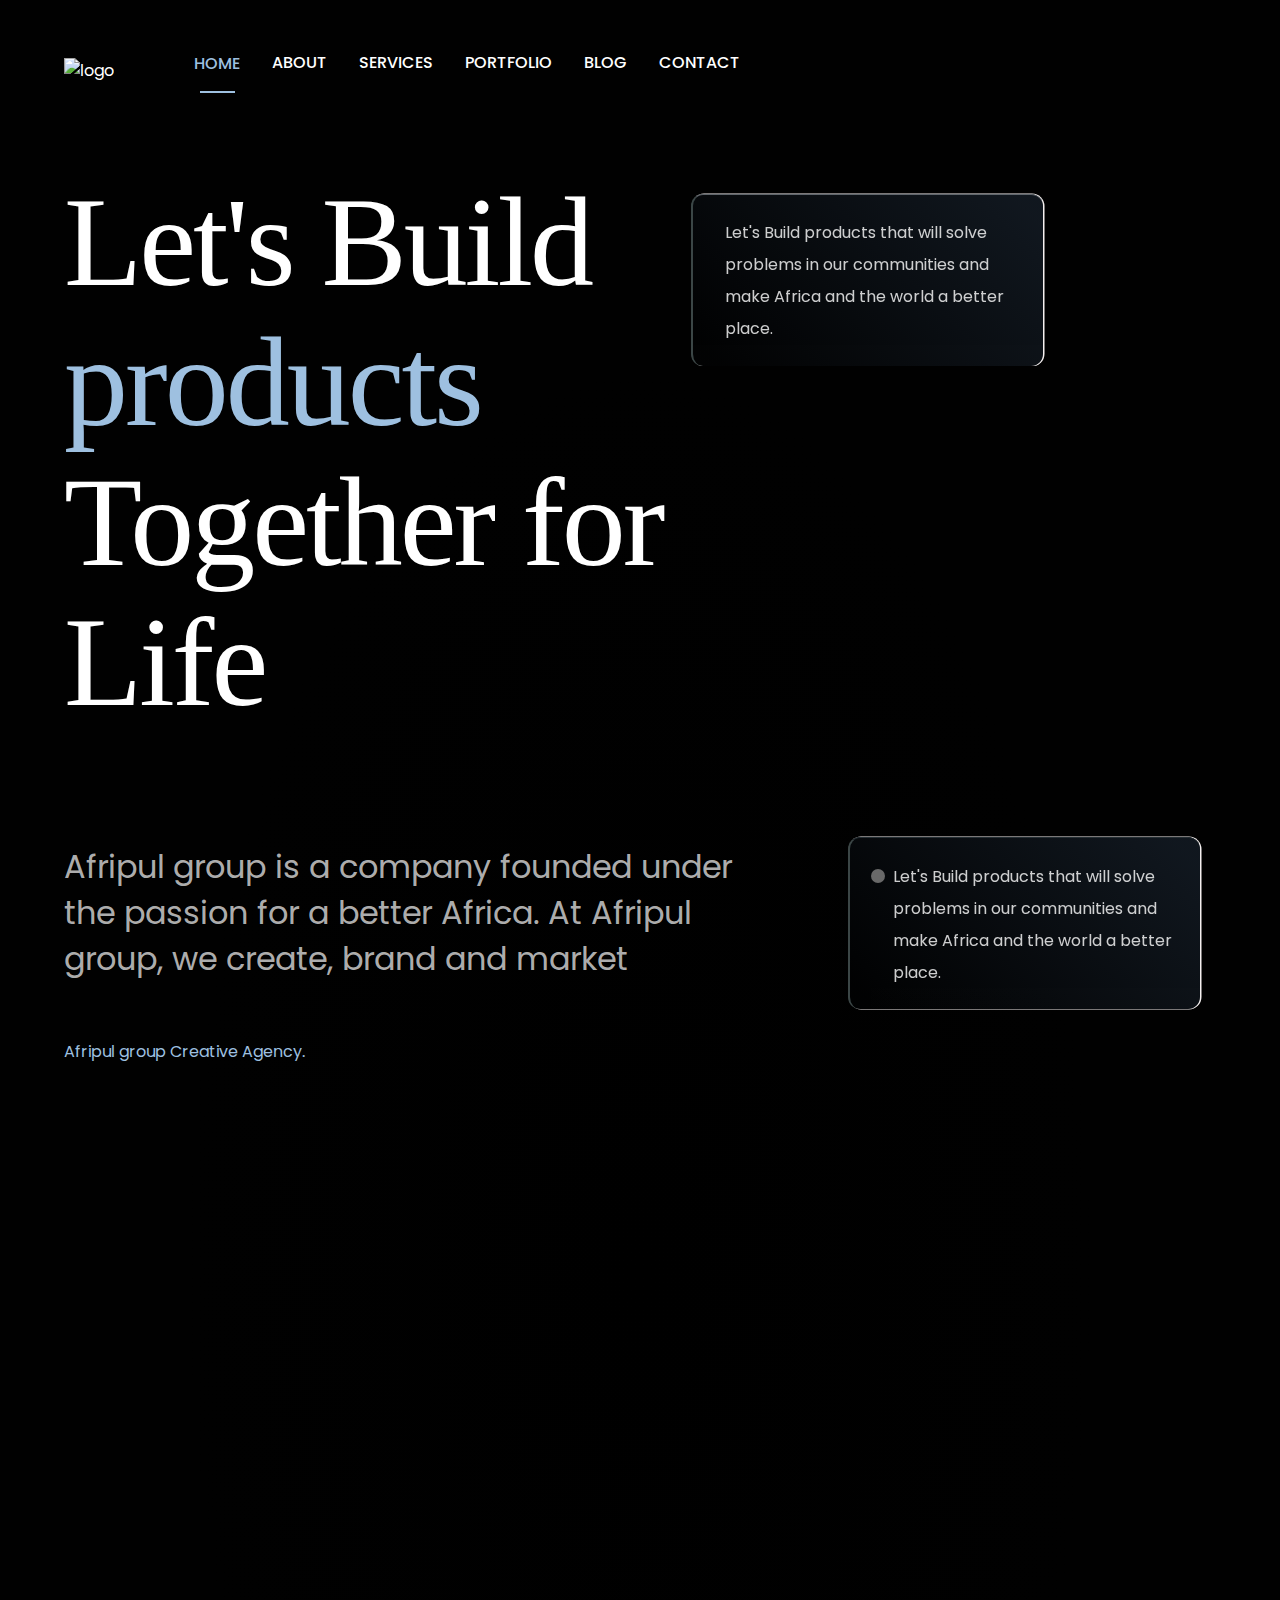
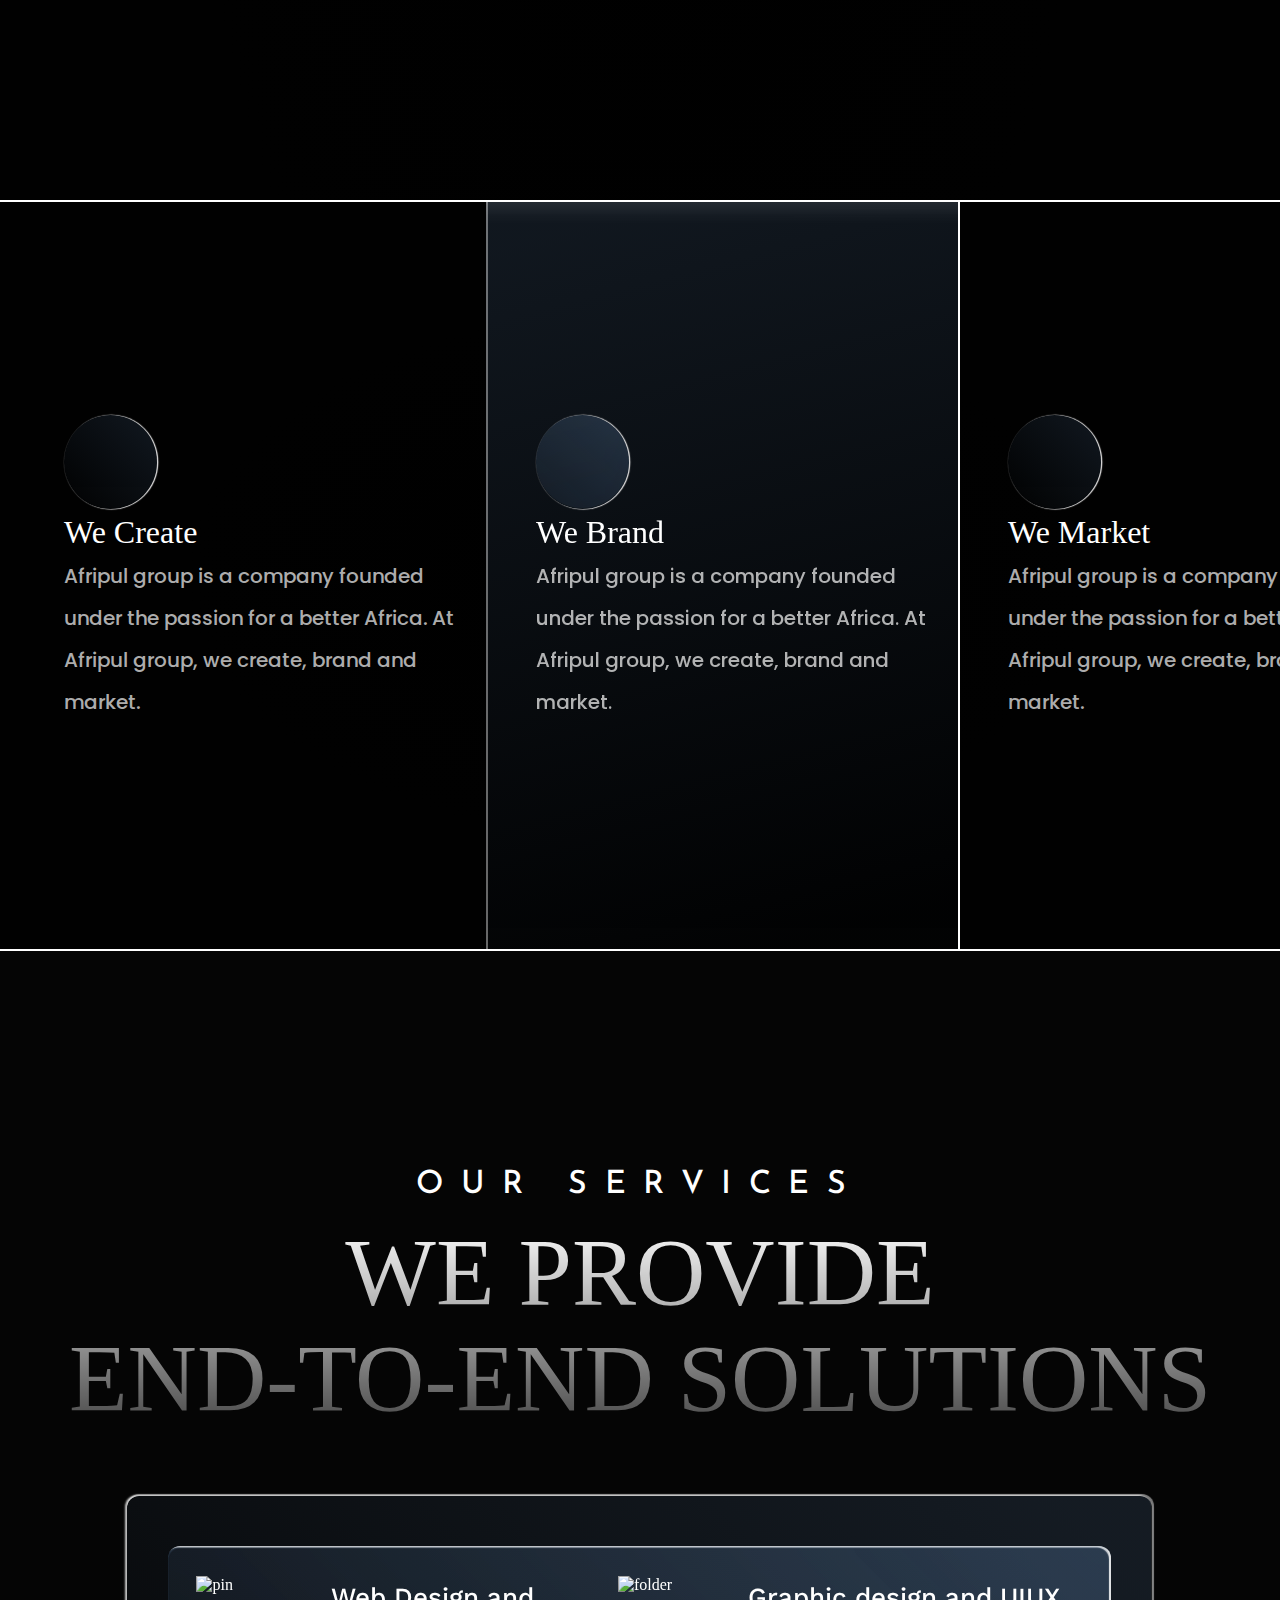
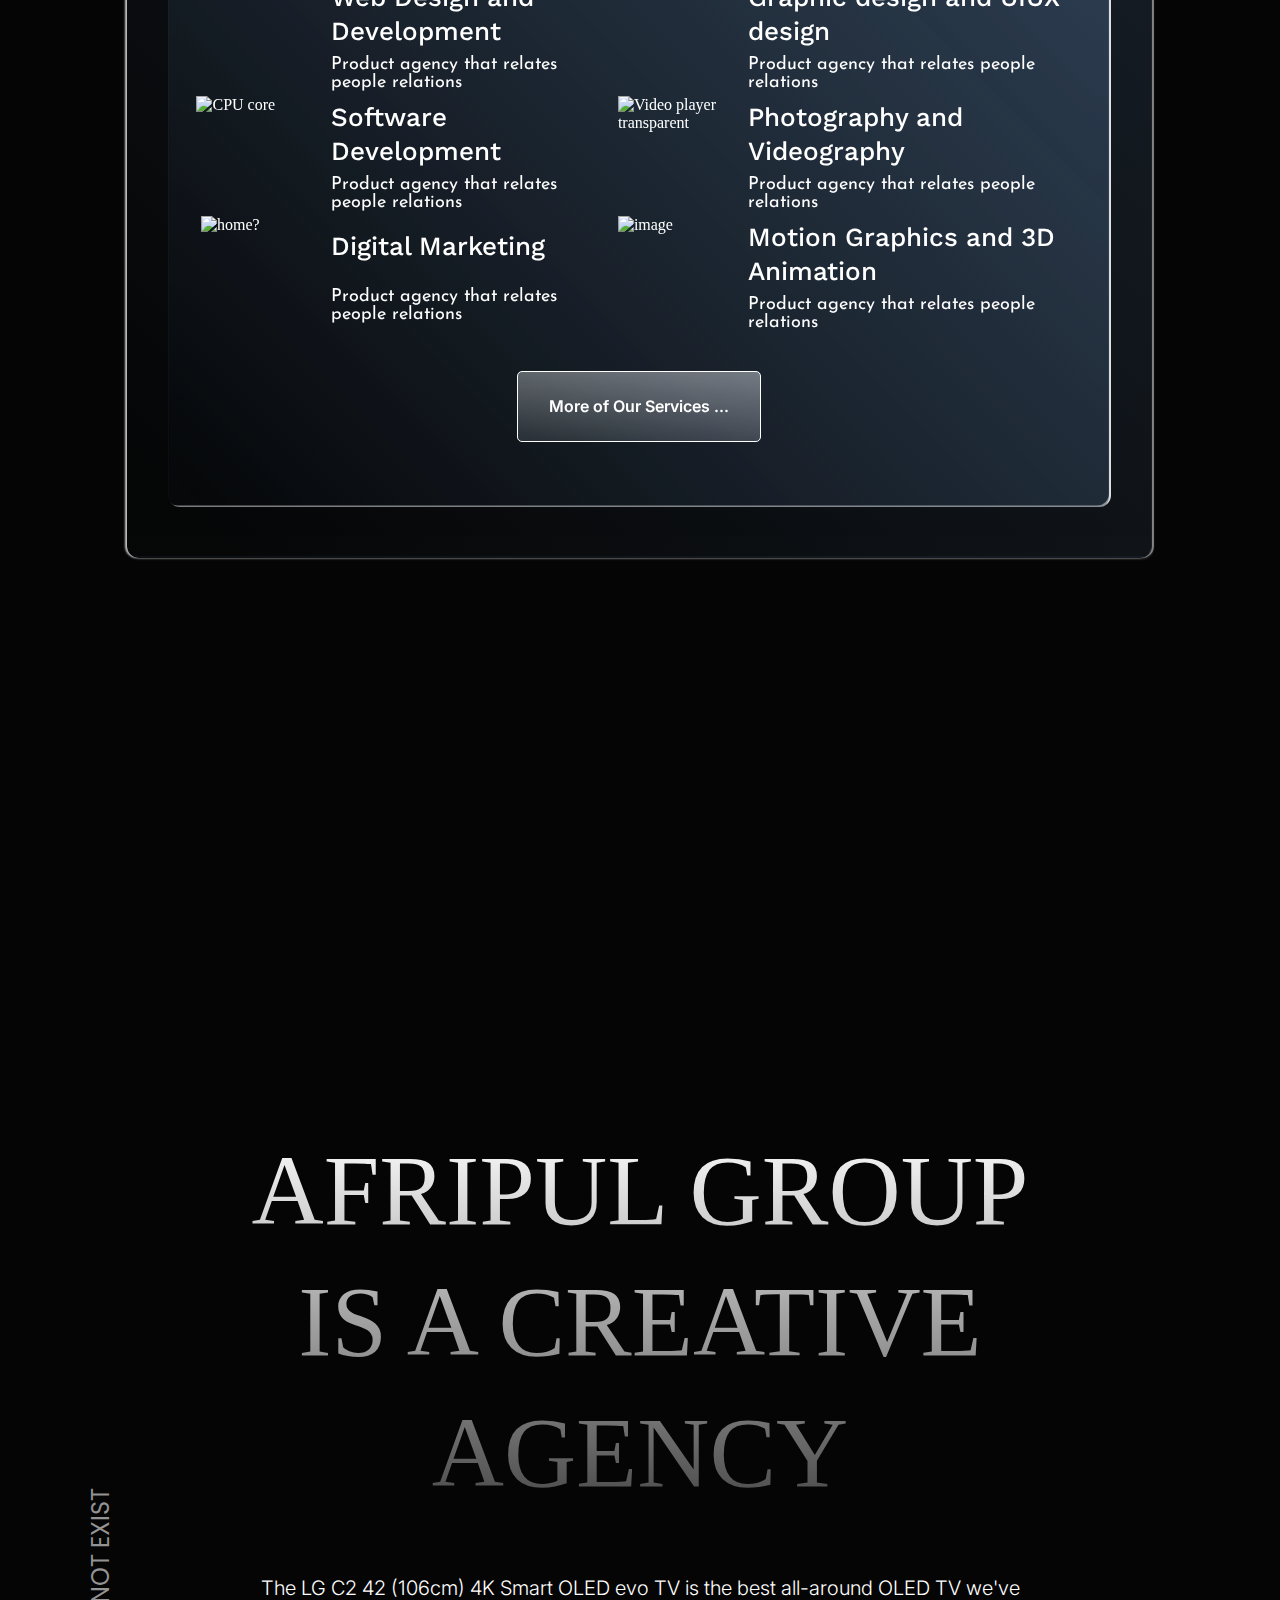
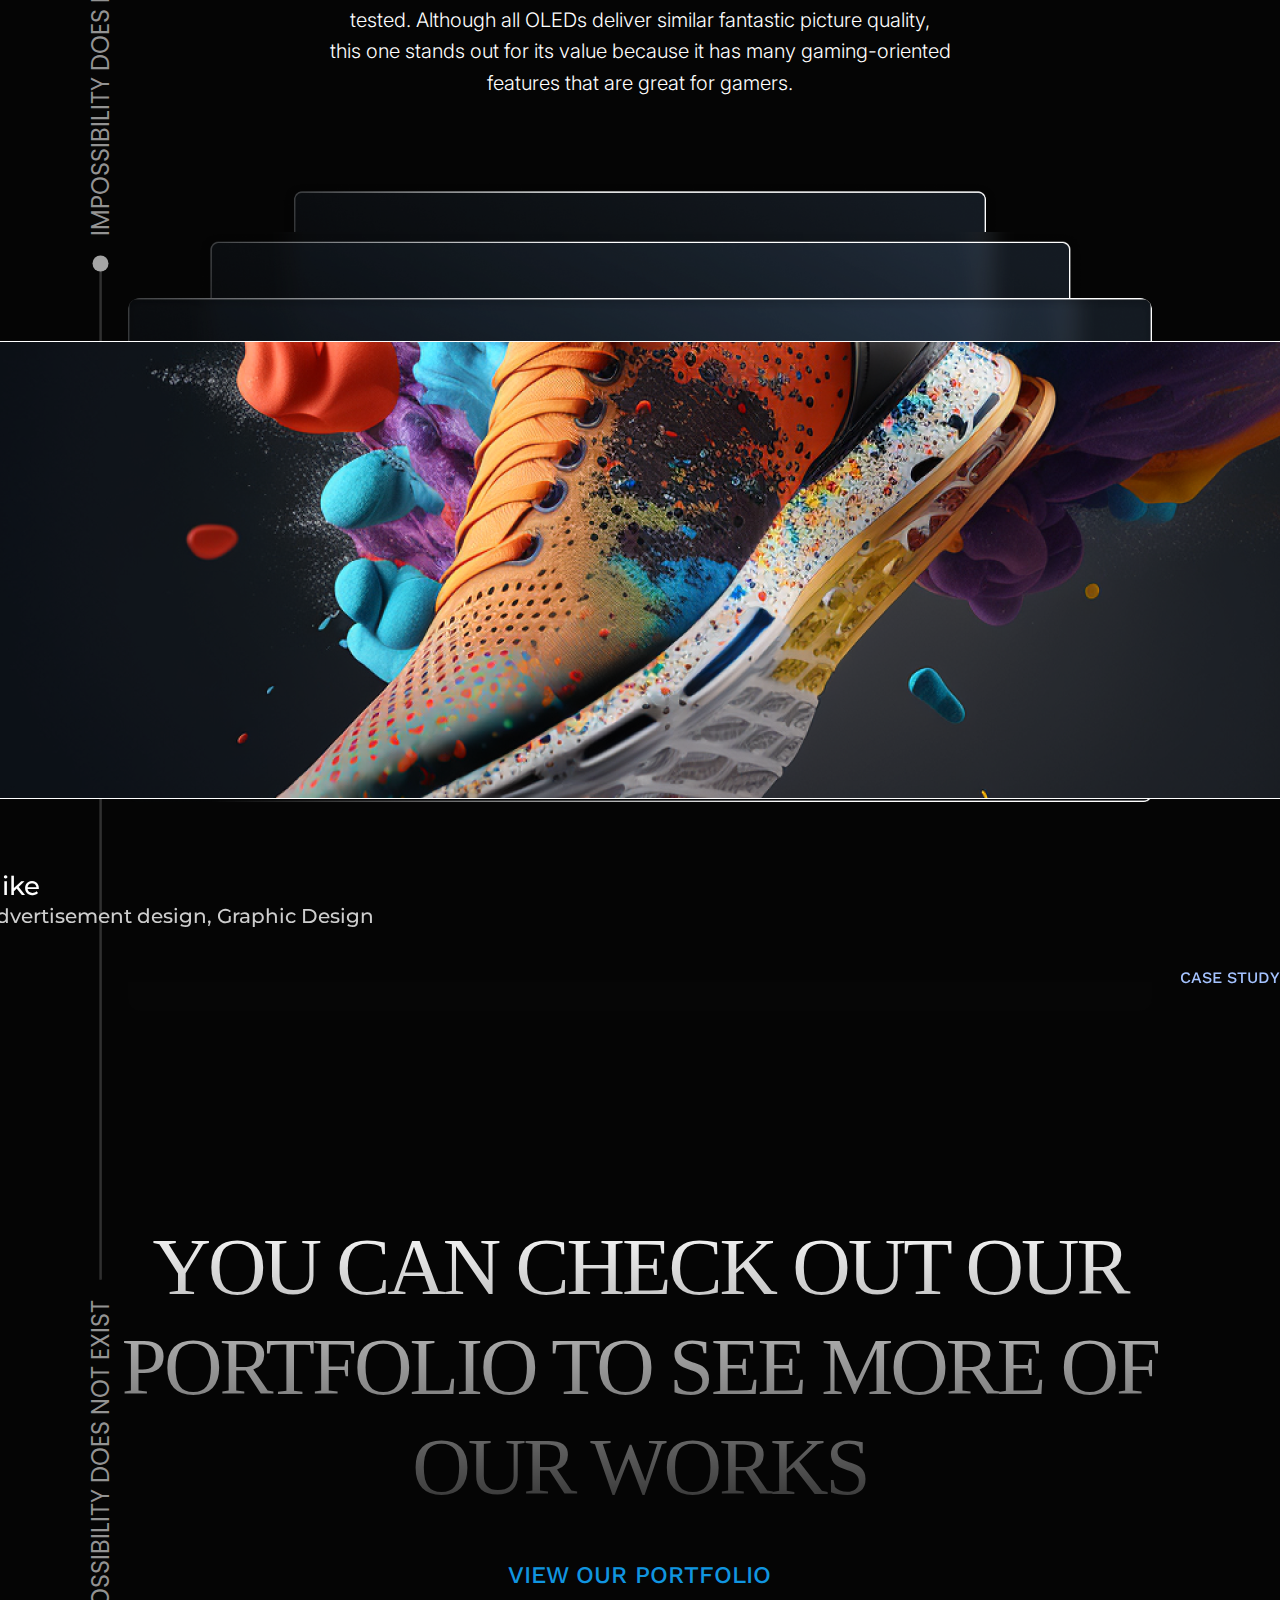
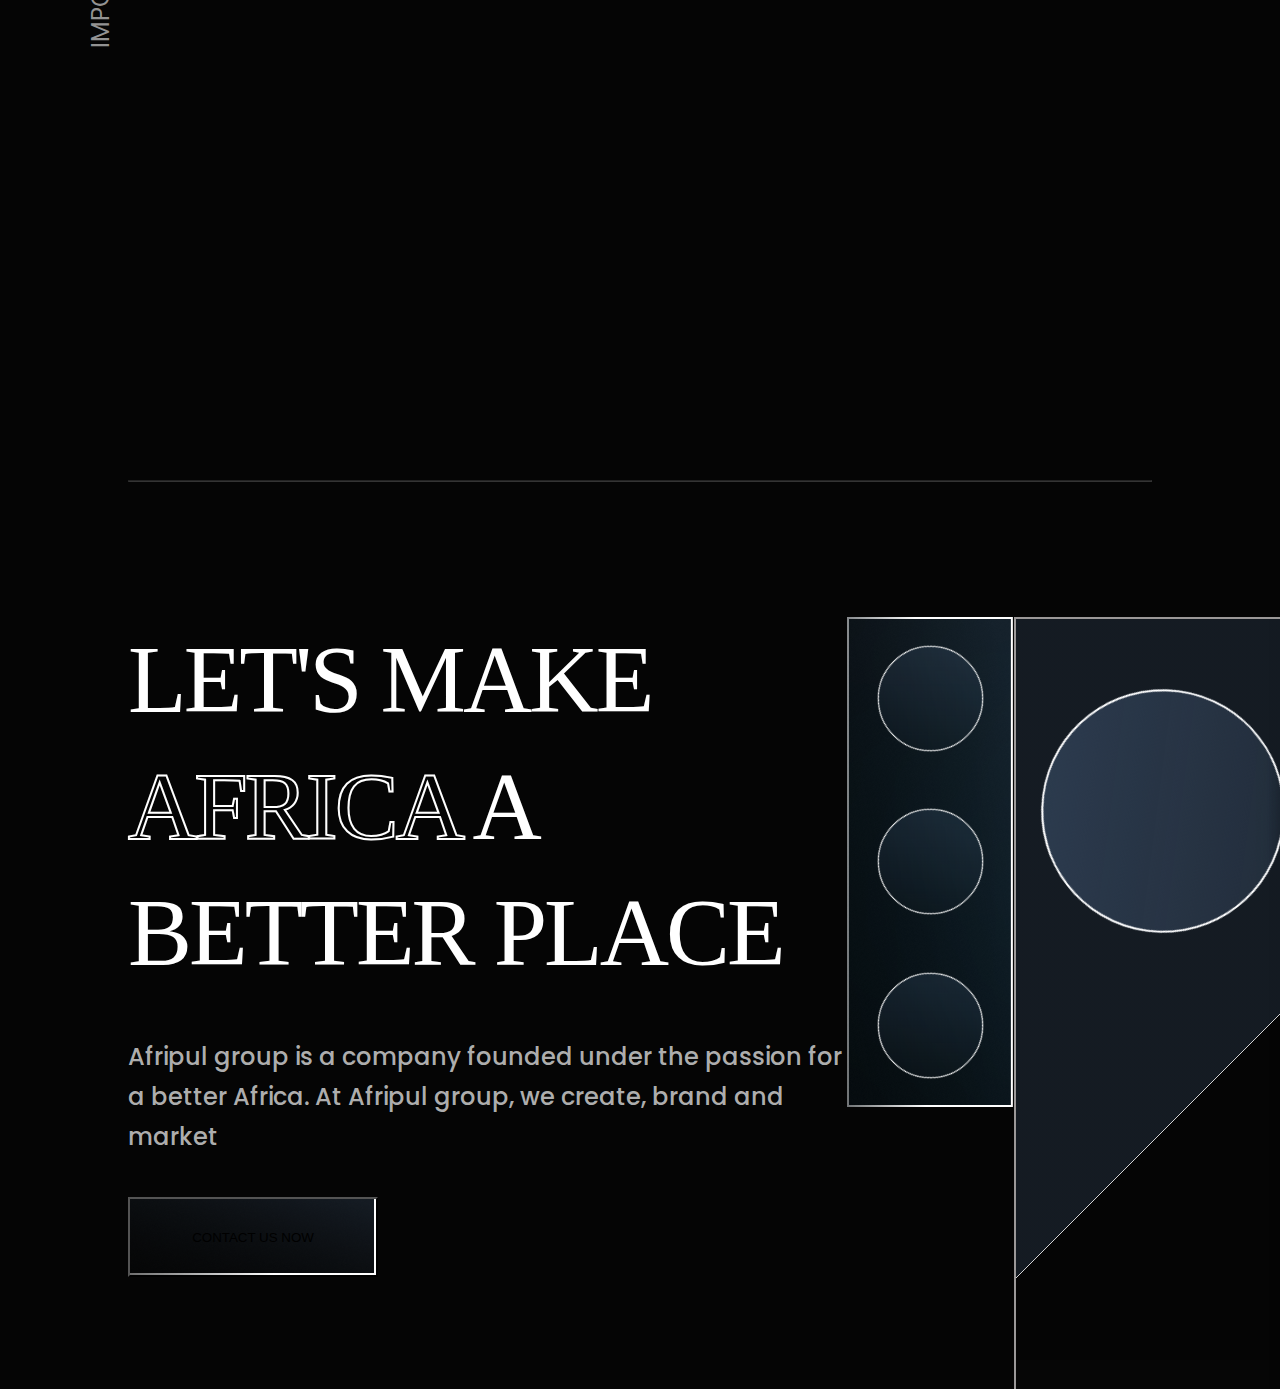
==== commit c372516d: "edit v.3" ====
--- a/index.html
+++ b/index.html
@@ -286,6 +286,53 @@
 
            </div>
 
+           <div class="contact-area-wrap">
+
+                <div class="line">
+                    <hr>
+                </div>
+
+                <div class="contact-area">
+                 
+                    <div class="contact-us">
+    
+                       <p class="goal">
+                            LET'S MAKE <br> <span class="special">AFRICA</span> A <br>
+                            BETTER PLACE
+                       </p>
+    
+                       <p class="A-goal">
+                            Afripul group is a company founded under the passion for a better Africa. At Afripul group, we create, brand and market
+                       </p>
+    
+                       <a href="#">
+                            <button> CONTACT US NOW</button>
+                       </a>
+    
+                    </div>
+    
+                    <div class="art">
+                        <div class="side-a">
+                            <div class="round"></div>
+                            <div class="round"></div>
+                            <div class="round"></div>
+                        </div>
+                        <div class="side-b">
+                            <div class="circle round-a">
+                                
+                            </div>
+                            <div class="circle round-b">
+    
+                            </div>
+                        </div>
+                        <!-- <div class="triangle">
+    
+                        </div> -->
+                    </div>
+    
+               </div>
+           </div>
+
         </div>
     </div>
 </body>
--- a/css/style.css
+++ b/css/style.css
@@ -338,7 +338,7 @@
         background-image: url(/images/Group\ 39.png);
         background-size: contain;
         background-repeat: no-repeat;
-        height: 6060px;
+        /* height: 6060px; */
         width: 100%;
         gap: 10dvh;
         align-items: center;
@@ -689,6 +689,7 @@
         display: flex;
         justify-content: end;
         margin-bottom: 10px;
+        width: 100%;
     }
     .advertisement-design .link-CS a{
         display: flex;
@@ -752,7 +753,183 @@
         /* or 83% */
         text-transform: uppercase;
         color: #1095E0;
+        transition: 200ms all linear;
+    }
+
+    .portfolio .redirect-portfolio:hover {
+        color: #062b81;
+        transition: 200ms all linear;
     }
 
 /* ... */
+
+.triangle {
+    height: 761.514892578125px;
+    width: 761.6610107421875px;
+    background: linear-gradient(135deg, rgba(95, 133, 177, 0.1715) 49.85%, #ffffffd5  ,transparent 50%);
+}
+   
+/* Contact us view */
+
+    .contact-area-wrap {
+        margin-top: 45dvh;
+        display: flex;
+        flex-direction: column;
+        gap: 15dvh;
+        overflow: hidden;
+        width: 100%;
+        align-items: center;
+        justify-content: center;
+    }
+
+    .contact-area-wrap .line {
+        width: 80dvw;
+        opacity: 0.2;
+    }
+
+    .contact-area {
+        display: grid;
+        grid-template-columns: 1fr .2fr;
+        width: 80dvw;
+        
+    }
+
+    .contact-area .contact-us {
+        display: flex;
+        flex-direction: column;
+        gap: 40px;
+
+    }
+    .contact-area .goal {
+        font-family: 'Gobold';
+        font-style: normal;
+        font-weight: 400;
+        font-size: 96px;
+        line-height: 132%;
+        /* or 126px */
+        
+        letter-spacing: -3px;
+        
+        color: #FFFFFF;
+    }
+
+    .contact-area .goal .special {
+        color: #050505;
+        -webkit-text-stroke: 2px #fff;
+    }
+
+    .contact-area .A-goal {
+        width: 719px;
+        font-family: 'Poppins';
+        font-style: normal;
+        font-weight: 500;
+        font-size: 24px;
+        line-height: 167%;
+        /* or 40px */
+
+        color: rgba(221, 221, 221, 0.8);
+    }
     
+    .contact-area a button {
+        width: 250px;
+        height: 80px;
+        background-image: url(/images/Rectangle\ 3698.png);
+        background-repeat: no-repeat;
+        background-position: 100% 100%;
+        /* border-right: 2px solid #fff;
+        border-bottom: 2px solid #fff;
+        border-left: 2px solid #ffffff05;
+        border-top: 2px solid #ffffff26;
+        background: linear-gradient(45deg, rgba(15, 23, 31, 0.07) 5.65%, rgba(95, 133, 177, 0.1715) 94.35%); */
+        backdrop-filter: blur(9px);
+        transition: 100ms all ease;
+        cursor: pointer;
+    }
+
+    .contact-area a button:hover {
+        background: linear-gradient(135deg, rgba(14, 95, 176, 0.256) 5.65%, rgba(58, 84, 113, 0.172) 94.35%); 
+    }
+
+
+/* Artwork */
+     
+    .contact-area .art {
+        display: flex;
+        justify-content: start;
+       
+    }
+
+    .contact-area .art .side-a {
+        height: 490px;
+        width: 167px;
+        background-image: url(/images/Vector\ \(3\).png);
+        
+        background-repeat: no-repeat;
+        background-size: contain;
+        ba
+        /* mix-blend-mode: luminosity; */
+        backdrop-filter: blur(12px);
+        display: flex;
+        flex-direction: column;
+        justify-content: space-around;
+        align-items: center;
+    }
+
+    .contact-area .art .side-a .round {
+        height: 103px;
+        width: 103px;
+        border-radius: 50%;
+        border: 1px solid #ffff;
+        background: linear-gradient(45deg, rgba(15, 23, 31, 0.07) 5.65%, rgba(95, 133, 177, 0.1715) 94.35%);
+        backdrop-filter: blur(9px);
+        
+        
+        transform: matrix(0.71, -0.71, 0.71, 0.71, 0, 0);
+
+    }
+
+    .contact-area .art .side-b {
+        display: grid;
+        grid-template: 1fr 1fr / 1.15fr 1fr;
+        /* grid-template-columns: 1fr 1fr;
+        grid-template-rows: 1fr 1fr; */
+        height: 85.5dvh;
+        width: 43dvw;
+        background: linear-gradient(135deg, rgba(95, 133, 177, 0.1715) 49.85%, #ffffffd5  ,transparent 50%);
+        backdrop-filter: blur(12px);
+        border-top: 2px solid #9b9898;
+        border-left: 2px solid #9b9898;
+    }
+
+    .contact-area .art .side-b .round-a {
+        grid-row: 1;
+        /* grid-column: 1 span1; */
+        height: 240px;
+        width: 240px;
+        justify-self: center;
+        align-self: center;
+        border-radius: 50%;
+        border: 2px solid #ffff;
+        background: linear-gradient(45deg, rgba(15, 23, 31, 0.07) 5.65%, rgba(95, 133, 177, 0.1715) 94.35%);
+        backdrop-filter: blur(9px);
+        /* Note: backdrop-filter has minimal browser support */
+        
+        transform: matrix(-0.61, -0.79, 0.79, -0.61, 0, 0);
+    }
+
+    .contact-area .art .side-b .round-b {
+        grid-row: 2;
+        grid-column: 2;
+        justify-self: center;
+        align-self: center;
+
+        height: 240px;
+        width: 240px;
+        border-radius: 50%;
+        border: 2px solid #ffff;
+        background: linear-gradient(45deg, rgba(15, 23, 31, 0.07) 5.65%, rgba(95, 133, 177, 0.1715) 94.35%);
+        /* backdrop-filter: blur(9px); */
+        /* Note: backdrop-filter has minimal browser support */
+
+        transform: matrix(0.61, 0.79, -0.79, 0.61, 0, 0);
+    }
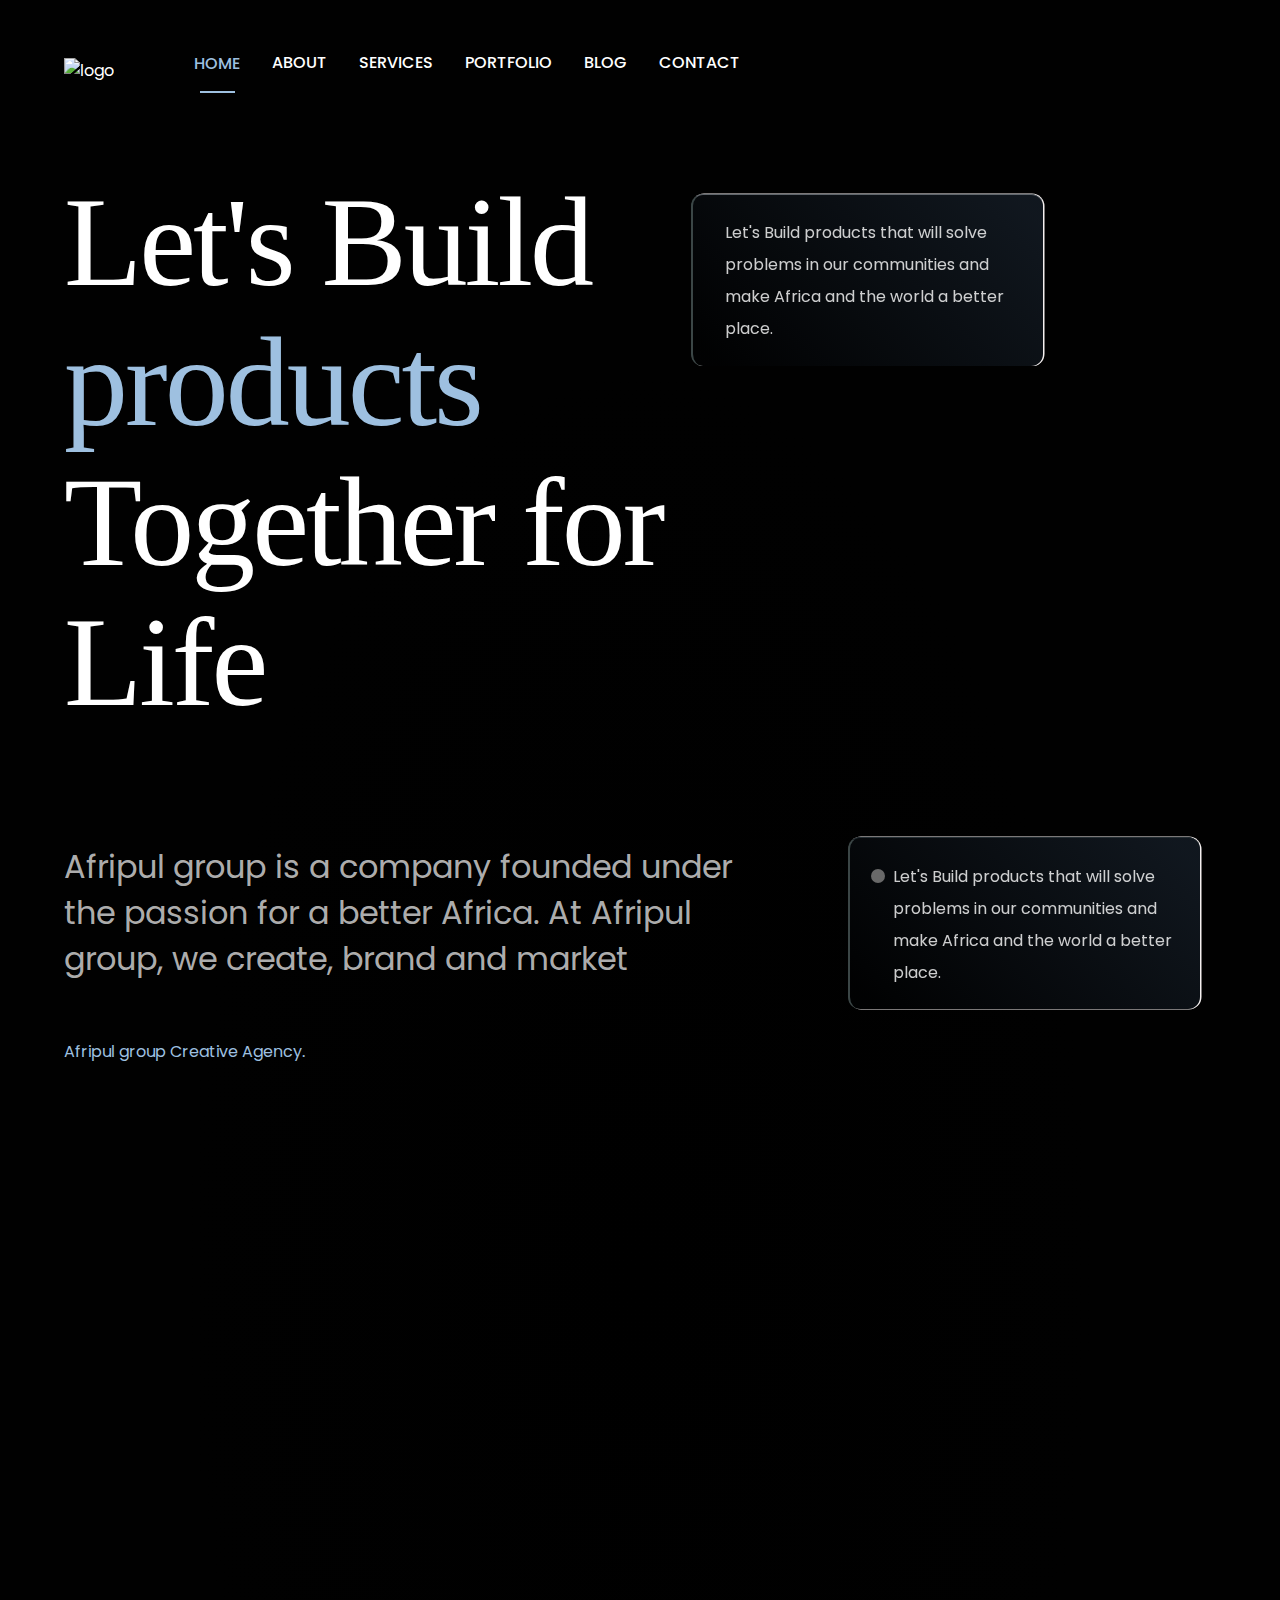
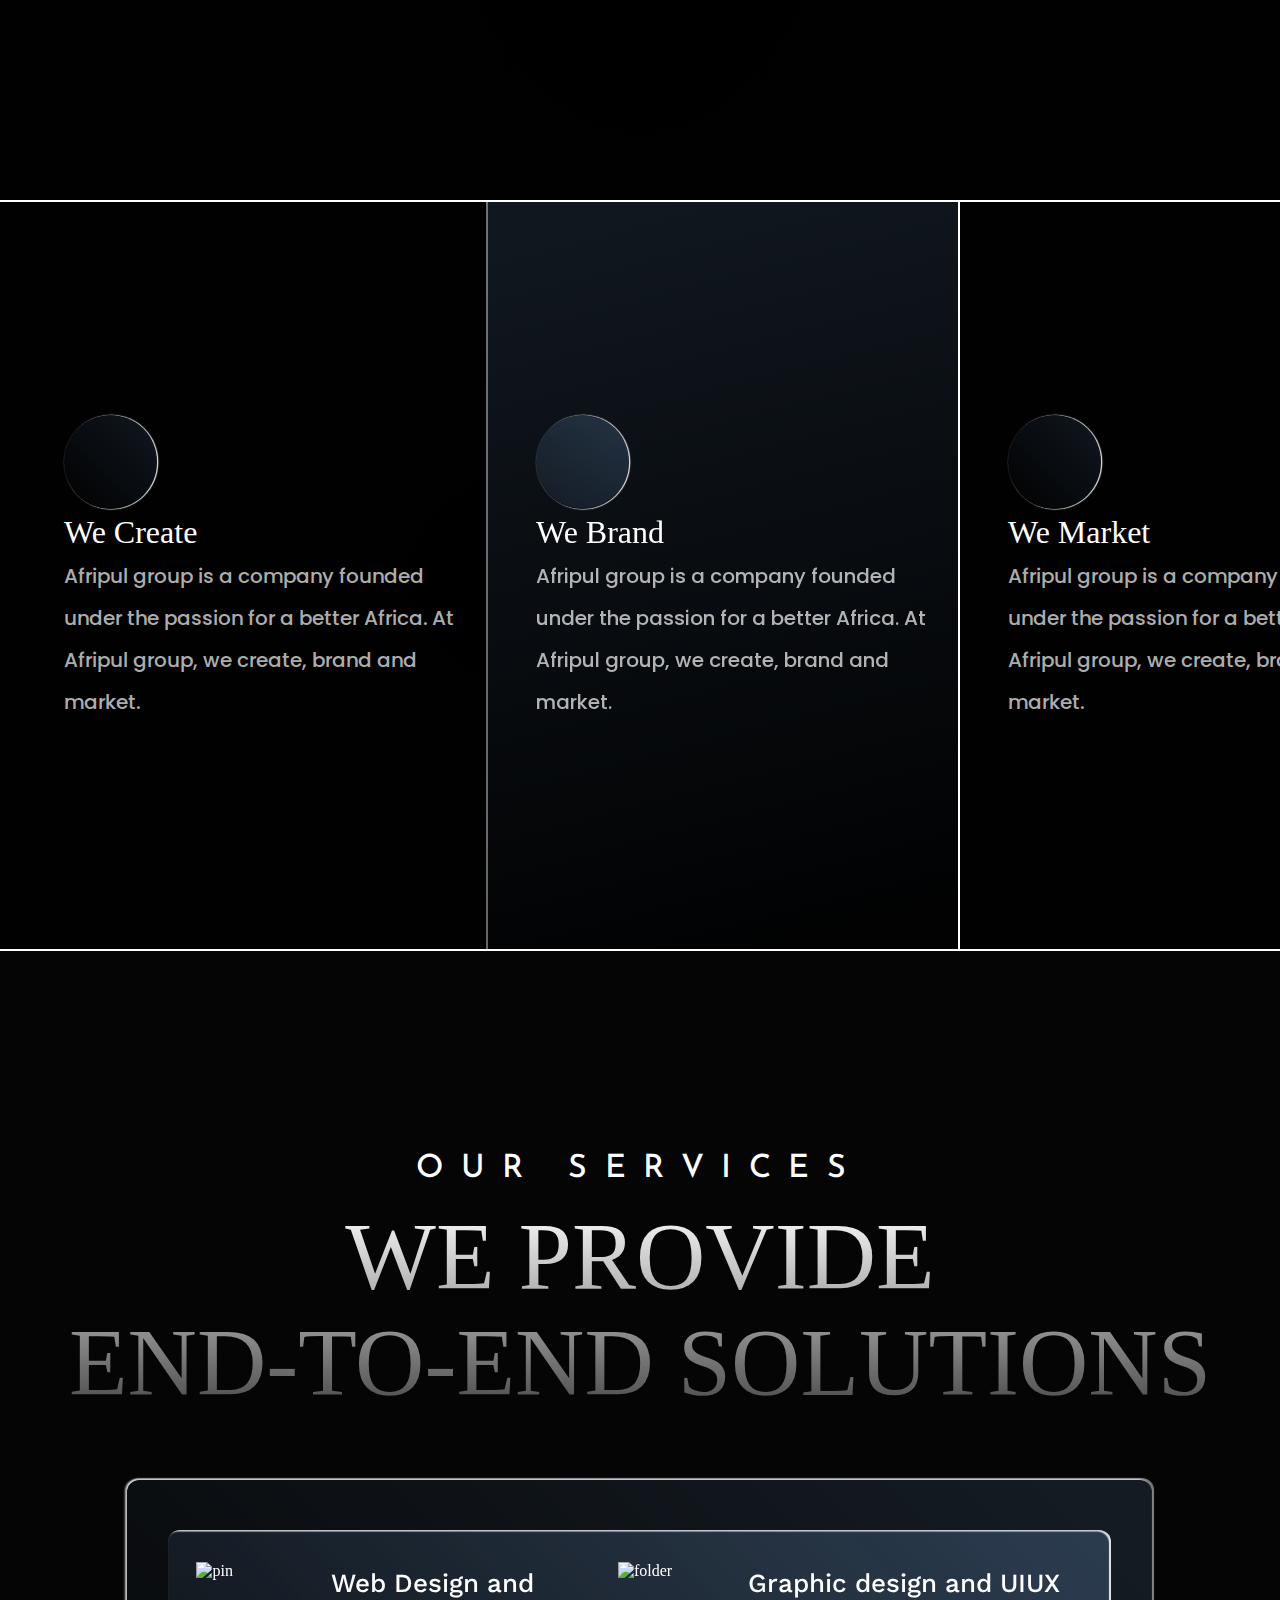
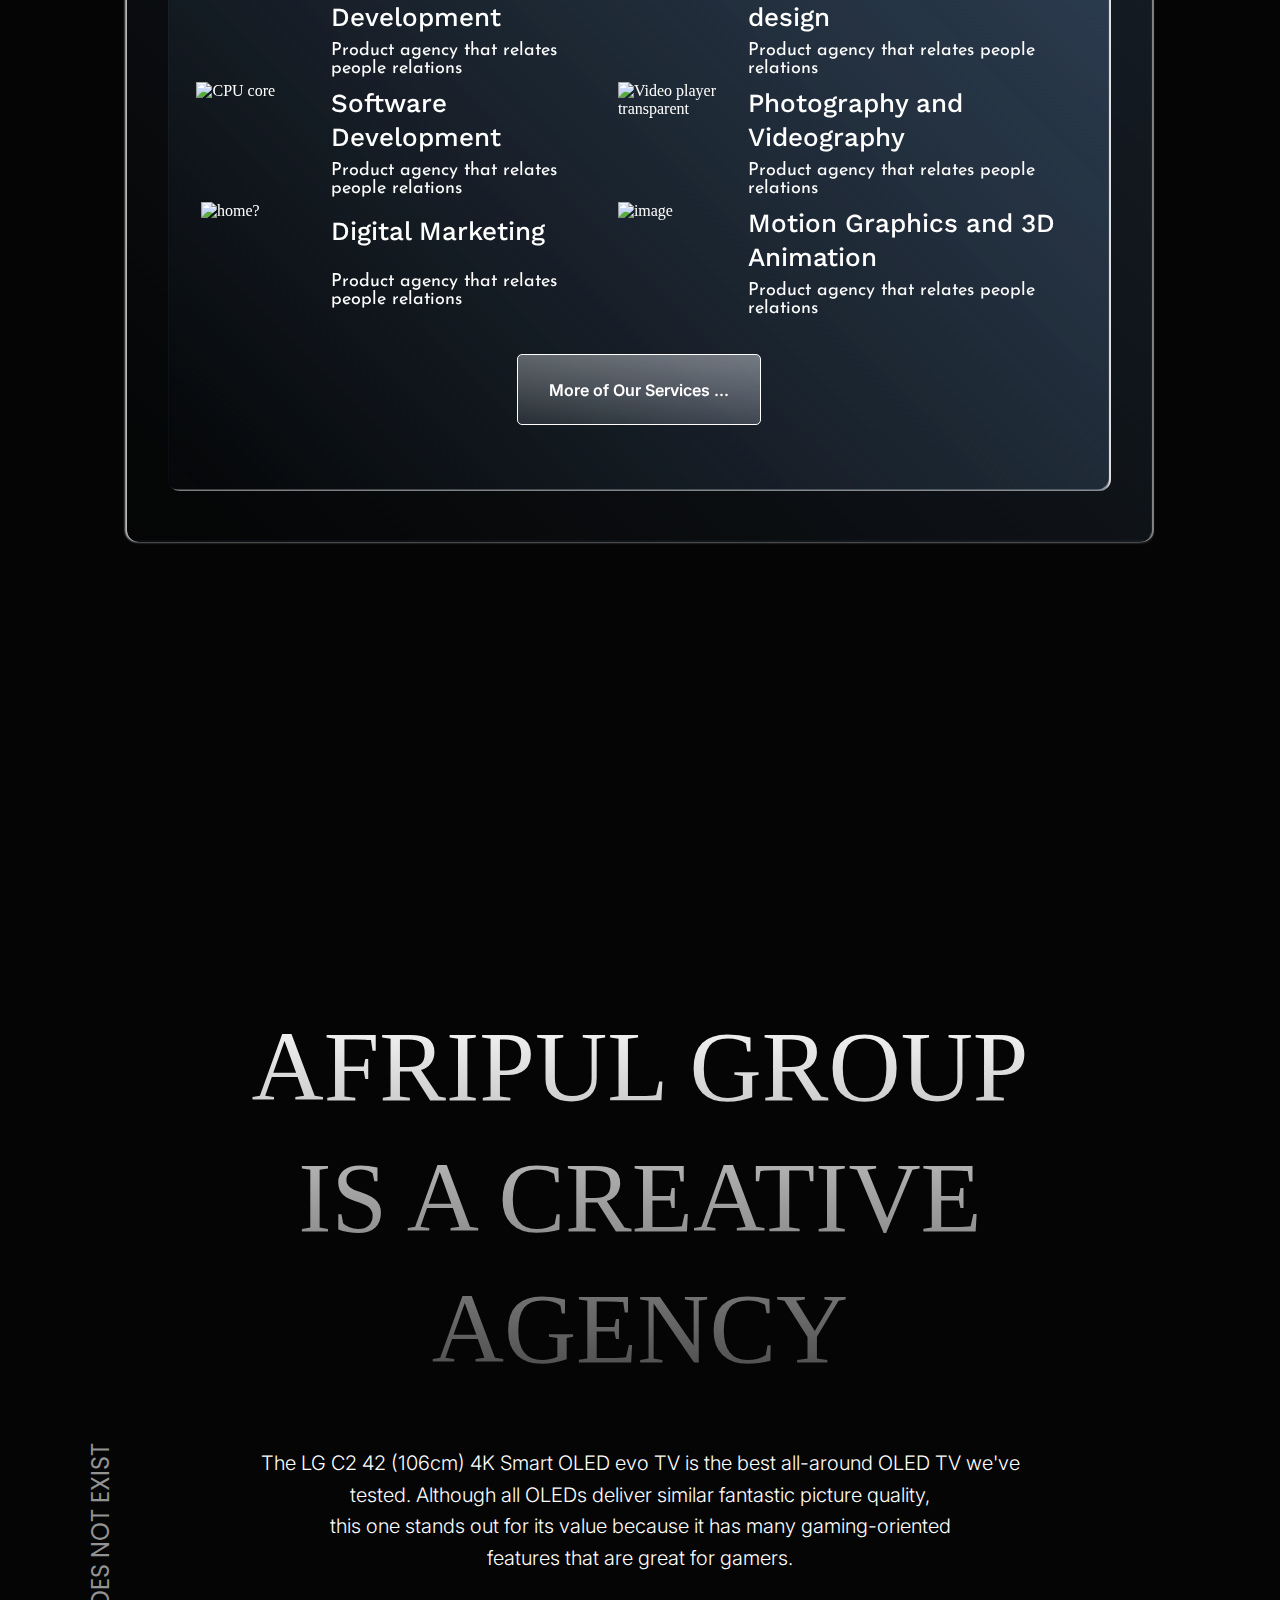
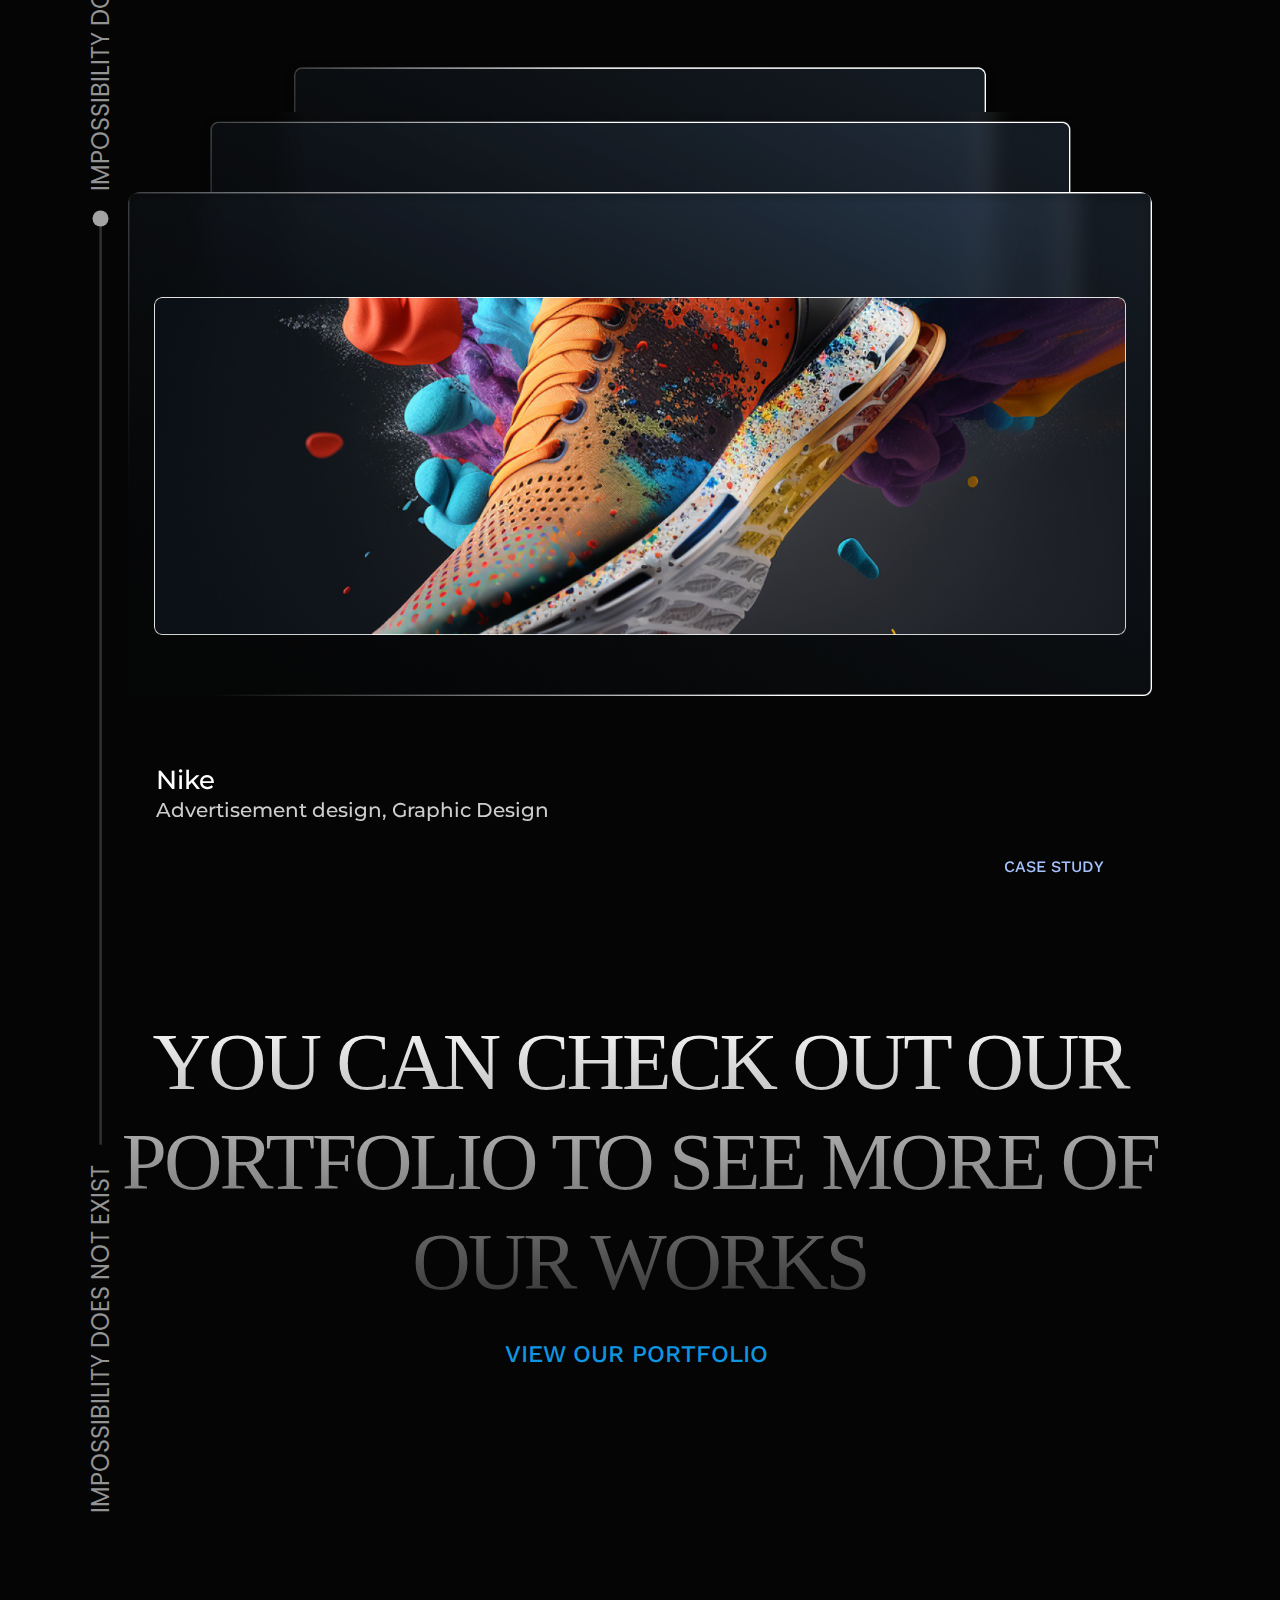
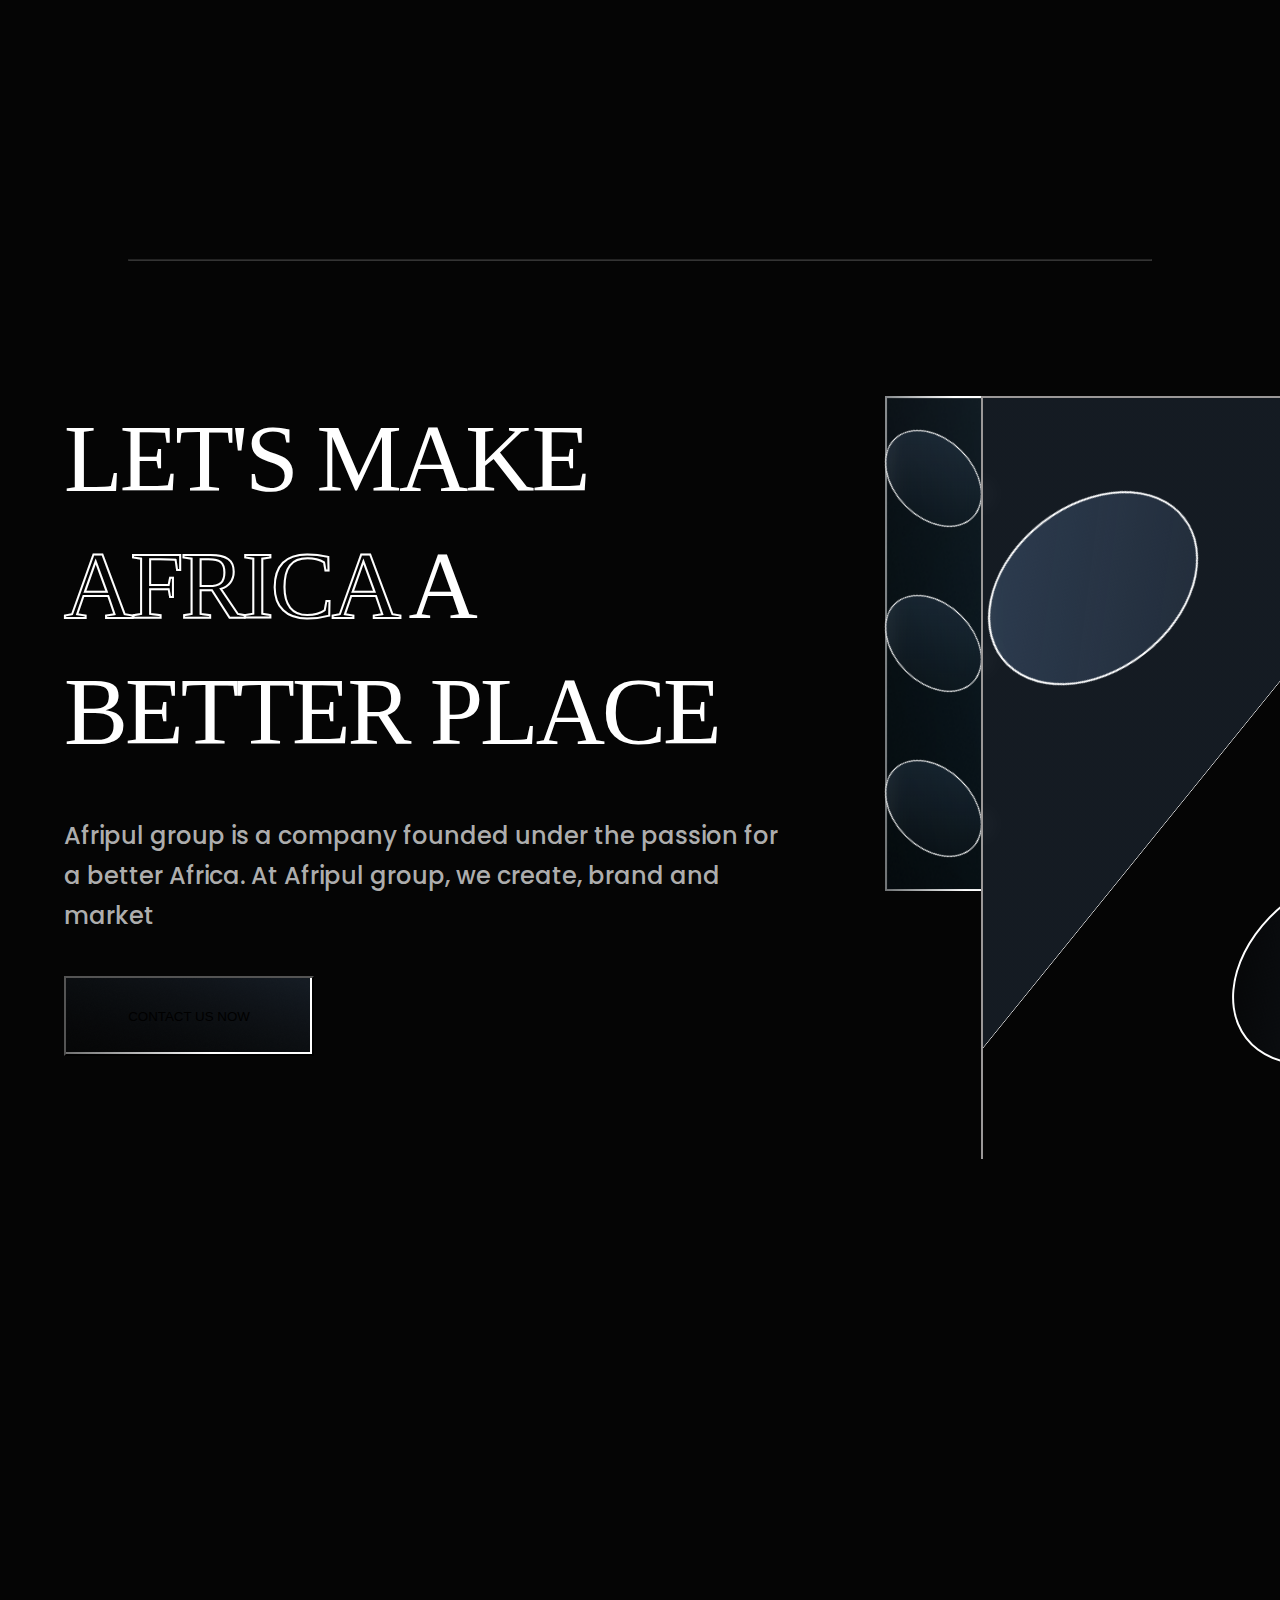
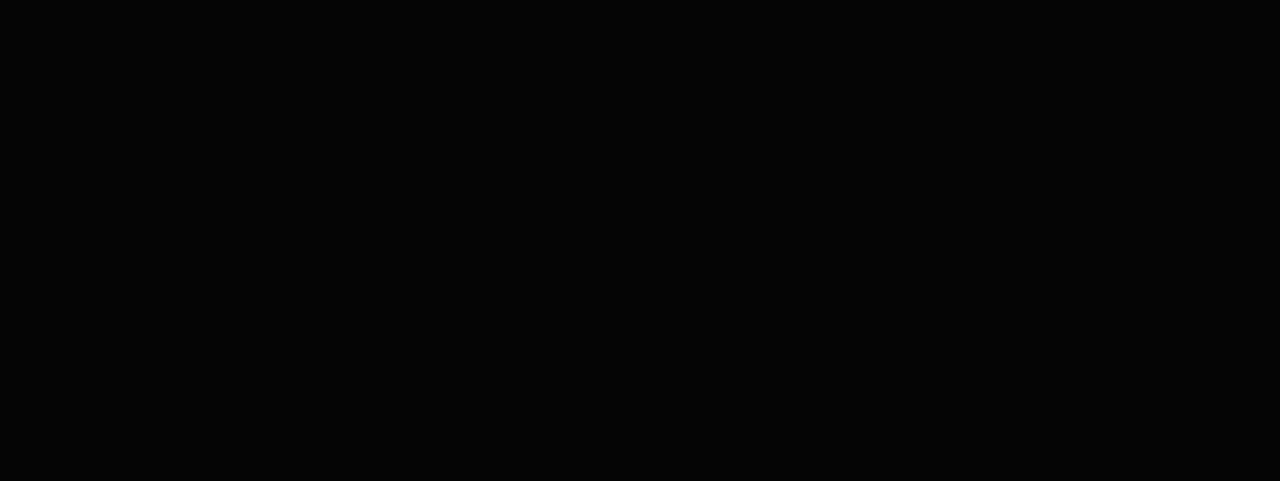
==== commit 4131033d: "edit v.4" ====
--- a/index.html
+++ b/index.html
@@ -247,7 +247,7 @@
                  </div>
             </div>
             
-           <div class="advertisemnet-designWrap">
+           <div class="advertisement-designWrap">
                 <div class="dropDown-1"></div>
                 <div class="dropDown-2"></div>
                 <div class="advertisement-design">
--- a/css/style.css
+++ b/css/style.css
@@ -338,7 +338,7 @@
         background-image: url(/images/Group\ 39.png);
         background-size: contain;
         background-repeat: no-repeat;
-        /* height: 6060px; */
+        height: 650vh;
         width: 100%;
         gap: 10dvh;
         align-items: center;
@@ -352,7 +352,7 @@
         flex-direction: column;
         align-items: center;
         justify-content: center;
-        margin-top: 9rem;
+        margin-top: 8rem;
         gap: 4rem;
     }
 
@@ -429,7 +429,7 @@
 
     .glass-frame-content {
         width: 95%;
-        height: 500px;
+        height: 88.5%;
         display: grid;
         grid-template-rows: .7fr .7fr .7fr 1fr;
         grid-template-columns: .2fr 1.1fr .2fr 1.3fr;
@@ -523,11 +523,11 @@
         display: flex;
         flex-direction: column;
         text-align: center;
-        gap: 55px;
+        gap: 6dvh;
         height: 60dvh;
-        width: 70dvw;
+        width: 80dvw;
         text-align: center;
-        margin-top: 53dvh;
+        margin-top: 41dvh;
         margin-bottom: 3dvh;
         
     }
@@ -563,7 +563,7 @@
     
     .repositioned-quote-wrap {
         position: absolute;
-        top: 420dvh;
+        top: 405dvh;
         left: 7dvw;
         width: 20px;
         -webkit-transform: rotate(-90deg);
@@ -575,8 +575,9 @@
 
     .repositioned-quote {
         
-        width: 200dvh;
+        width: 190dvh;
         height: 93px;
+        
         /* -webkit-transform: rotate(-90deg);
         -moz-transform: rotate(-90deg);
         -o-transform: rotate(-90deg);
@@ -612,22 +613,23 @@
 
 /* Advertisement Design */
 
-    .advertisemnet-designWrap {
+    .advertisement-designWrap {
         display: grid;
         grid-template: 1fr / 1fr;
         place-items: center;
-    }
-
-    .advertisemnet-designWrap > * {
+        height: 96dvh;
+    }
+
+    .advertisement-designWrap > * {
         grid-column: 1 / 1;
         grid-row: 1 / 1;
     }
 
-    .advertisemnet-designWrap .dropDown-1 {
+    .advertisement-designWrap .dropDown-1 {
         height: 59dvh;
         width: 69dvw;
         border-radius: 12px;
-        margin-bottom: 35dvh;
+        margin-bottom: 38dvh;
         background-image: url(/images/Rectangle\ 39266\ \(1\).png);
         background-size: contain ;
         /* Change Background size to length for media queries 😋 */
@@ -637,13 +639,13 @@
         backdrop-filter: blur(12px);
     }
 
-    .advertisemnet-designWrap .dropDown-2 {
+    .advertisement-designWrap .dropDown-2 {
         height: 60dvh;
         width: 56dvw;
         border-radius: 12px;
-        margin-bottom: 45dvh;
+        margin-bottom: 49dvh;
         background-image: url(/images/Rectangle\ 39267.png);
-        background-size: contain ;
+        background-size: contain;
         /* Change Background size to length for media queries 😋 */
 
         background-repeat: no-repeat;
@@ -652,6 +654,8 @@
     }
 
     .advertisement-design {
+        /* display: flex;
+        flex-direction: column; */
         display: grid;
         grid-template-rows: 1fr .2fr .1fr;
         align-items: center;
@@ -669,8 +673,20 @@
         backdrop-filter: blur(12px);
     }
 
+/* Advertisement design image styling */
+
+    .advertisement-design .img-container {
+        display: flex;
+        align-items: center;
+        justify-content: center;
+    }
+
+    .advertisement-design .img-container img{
+        max-width: 95%;
+    }
+
 /* Advertisement design text/link styling */
-
+    
     .advertisement-design .identity {
         font-family: 'Montserrat';
         font-style: normal;
@@ -678,17 +694,19 @@
         font-size: 20px;
         line-height: 30px;
         color: #CDCDCD;
+        justify-content: start;
+        margin-left: 2.7%;
     }
 
     .advertisement-design .identity .company-name {
         font-size: 26px;
         color: #FFFFFF;
+        
     }
 
     .advertisement-design .link-CS {
         display: flex;
-        justify-content: end;
-        margin-bottom: 10px;
+        justify-content: right;
         width: 100%;
     }
     .advertisement-design .link-CS a{
@@ -697,6 +715,8 @@
         justify-content: center;
         gap: 20px;
         padding: 5px 0;
+        margin-right: 2.7%;
+        margin-bottom: 2%;
         font-family: 'Work Sans';
         font-size: 16px;
         font-weight: 500;
@@ -719,7 +739,7 @@
     .portfolio {
         display: flex;
         flex-direction: column;
-        gap: 3rem;
+        gap: 2rem;
         align-items: center;
         justify-content: center;
         text-align: center;
@@ -754,6 +774,10 @@
         text-transform: uppercase;
         color: #1095E0;
         transition: 200ms all linear;
+        display: flex;
+        align-items: center;
+        justify-content: center;
+        gap: 7px;
     }
 
     .portfolio .redirect-portfolio:hover {
@@ -778,19 +802,22 @@
         gap: 15dvh;
         overflow: hidden;
         width: 100%;
-        align-items: center;
-        justify-content: center;
+        /* align-items: center;
+        justify-content: center; */
     }
 
     .contact-area-wrap .line {
         width: 80dvw;
         opacity: 0.2;
+        align-self: center;
     }
 
     .contact-area {
         display: grid;
-        grid-template-columns: 1fr .2fr;
+        grid-template-columns: 1fr 1fr;
         width: 80dvw;
+        margin: 0 5%;
+        column-gap: 8dvw;
         
     }
 
@@ -860,13 +887,13 @@
     }
 
     .contact-area .art .side-a {
-        height: 490px;
-        width: 167px;
+        height: 55dvh;
+        width: 7.5dvw;
         background-image: url(/images/Vector\ \(3\).png);
         
         background-repeat: no-repeat;
-        background-size: contain;
-        ba
+        background-size: cover;
+        
         /* mix-blend-mode: luminosity; */
         backdrop-filter: blur(12px);
         display: flex;
@@ -876,8 +903,8 @@
     }
 
     .contact-area .art .side-a .round {
-        height: 103px;
-        width: 103px;
+        height: 22%;
+        width: 80%;
         border-radius: 50%;
         border: 1px solid #ffff;
         background: linear-gradient(45deg, rgba(15, 23, 31, 0.07) 5.65%, rgba(95, 133, 177, 0.1715) 94.35%);
@@ -890,12 +917,12 @@
 
     .contact-area .art .side-b {
         display: grid;
-        grid-template: 1fr 1fr / 1.15fr 1fr;
+        grid-template: 1fr 1fr / 1fr 1fr;
         /* grid-template-columns: 1fr 1fr;
         grid-template-rows: 1fr 1fr; */
-        height: 85.5dvh;
-        width: 43dvw;
-        background: linear-gradient(135deg, rgba(95, 133, 177, 0.1715) 49.85%, #ffffffd5  ,transparent 50%);
+        height: 84.5dvh;
+        width: 34.2dvw;
+        background: linear-gradient(129deg, rgba(95, 133, 177, 0.1715) 49.85%, #ffffffd5  ,transparent 50%);
         backdrop-filter: blur(12px);
         border-top: 2px solid #9b9898;
         border-left: 2px solid #9b9898;
@@ -904,8 +931,10 @@
     .contact-area .art .side-b .round-a {
         grid-row: 1;
         /* grid-column: 1 span1; */
-        height: 240px;
-        width: 240px;
+        height: 60%;
+        width: 75%;
+        /* increase or decrease both sides by 10 for perfect circle  */
+
         justify-self: center;
         align-self: center;
         border-radius: 50%;
@@ -920,11 +949,12 @@
     .contact-area .art .side-b .round-b {
         grid-row: 2;
         grid-column: 2;
-        justify-self: center;
+        justify-self: end;
         align-self: center;
-
-        height: 240px;
-        width: 240px;
+        height: 60%;
+        width: 75%;
+         /* increase or decrease both sides by 10 for perfect circle  */
+        
         border-radius: 50%;
         border: 2px solid #ffff;
         background: linear-gradient(45deg, rgba(15, 23, 31, 0.07) 5.65%, rgba(95, 133, 177, 0.1715) 94.35%);
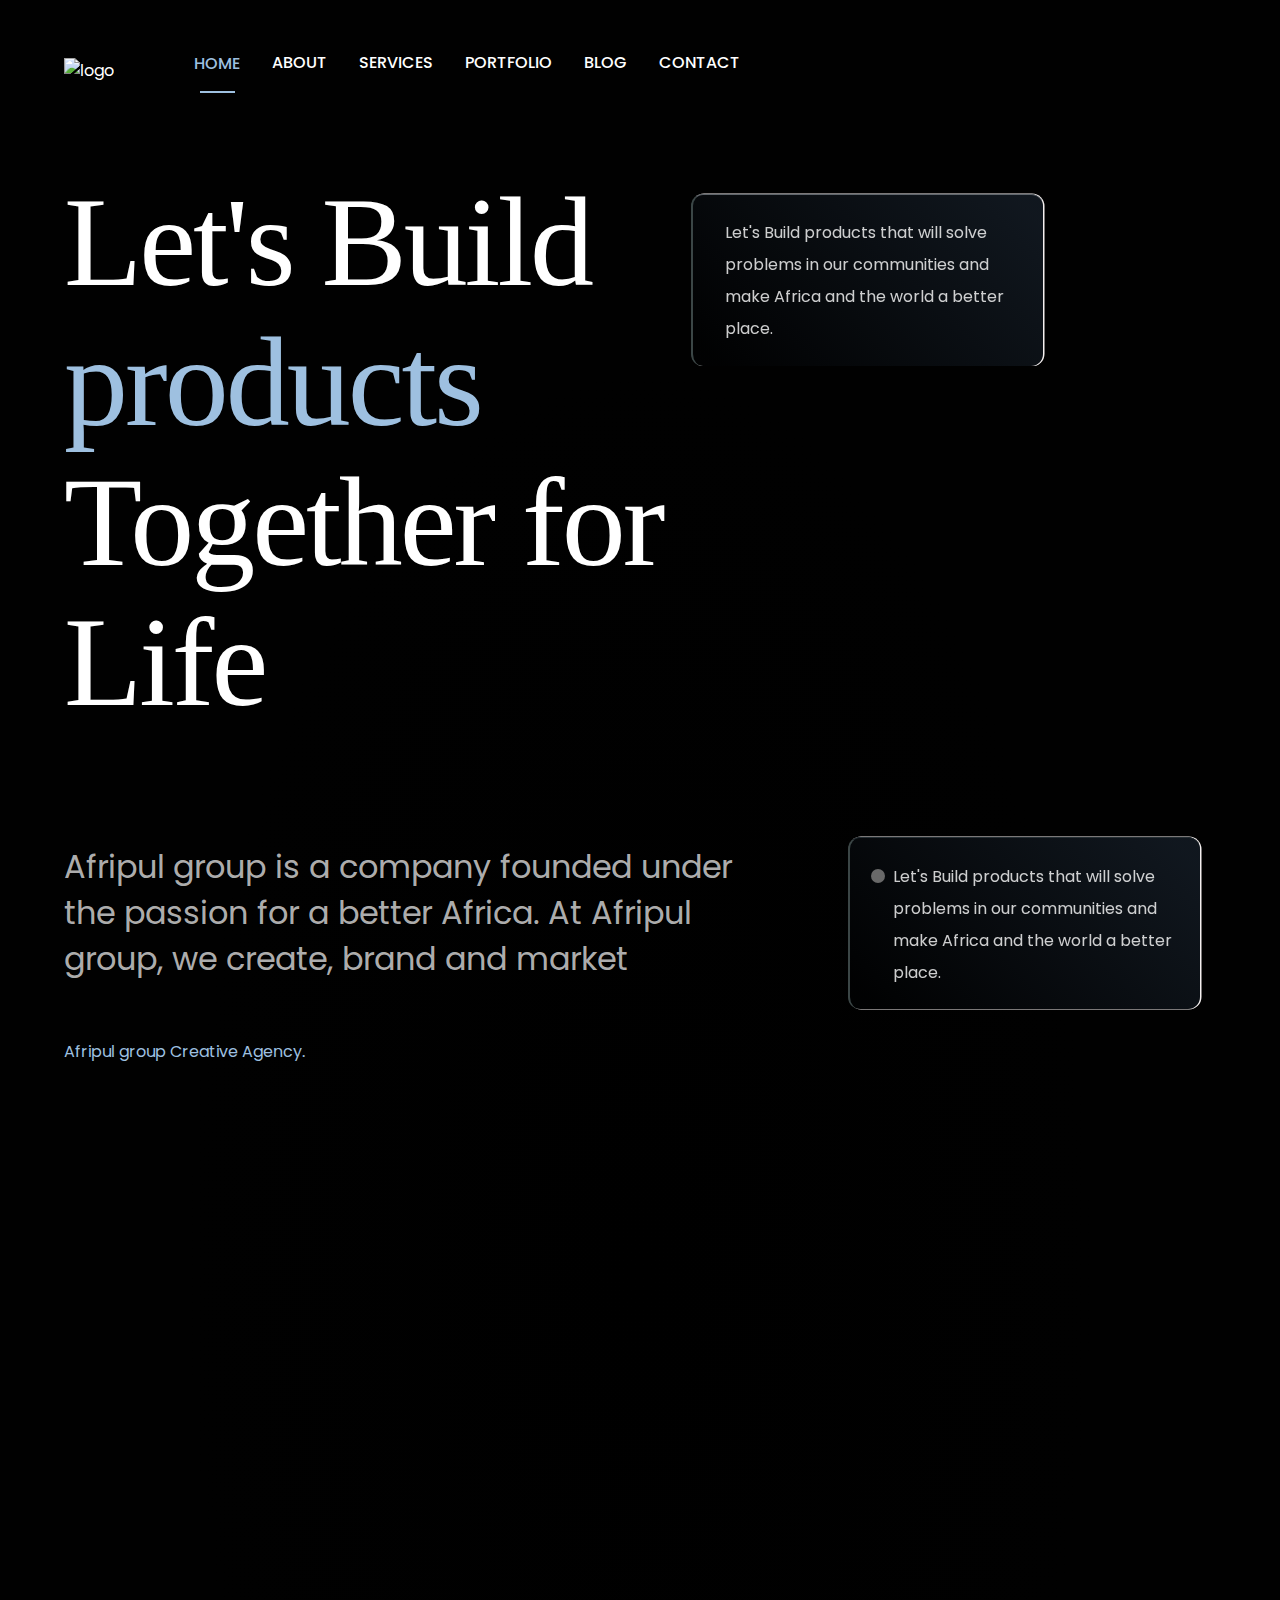
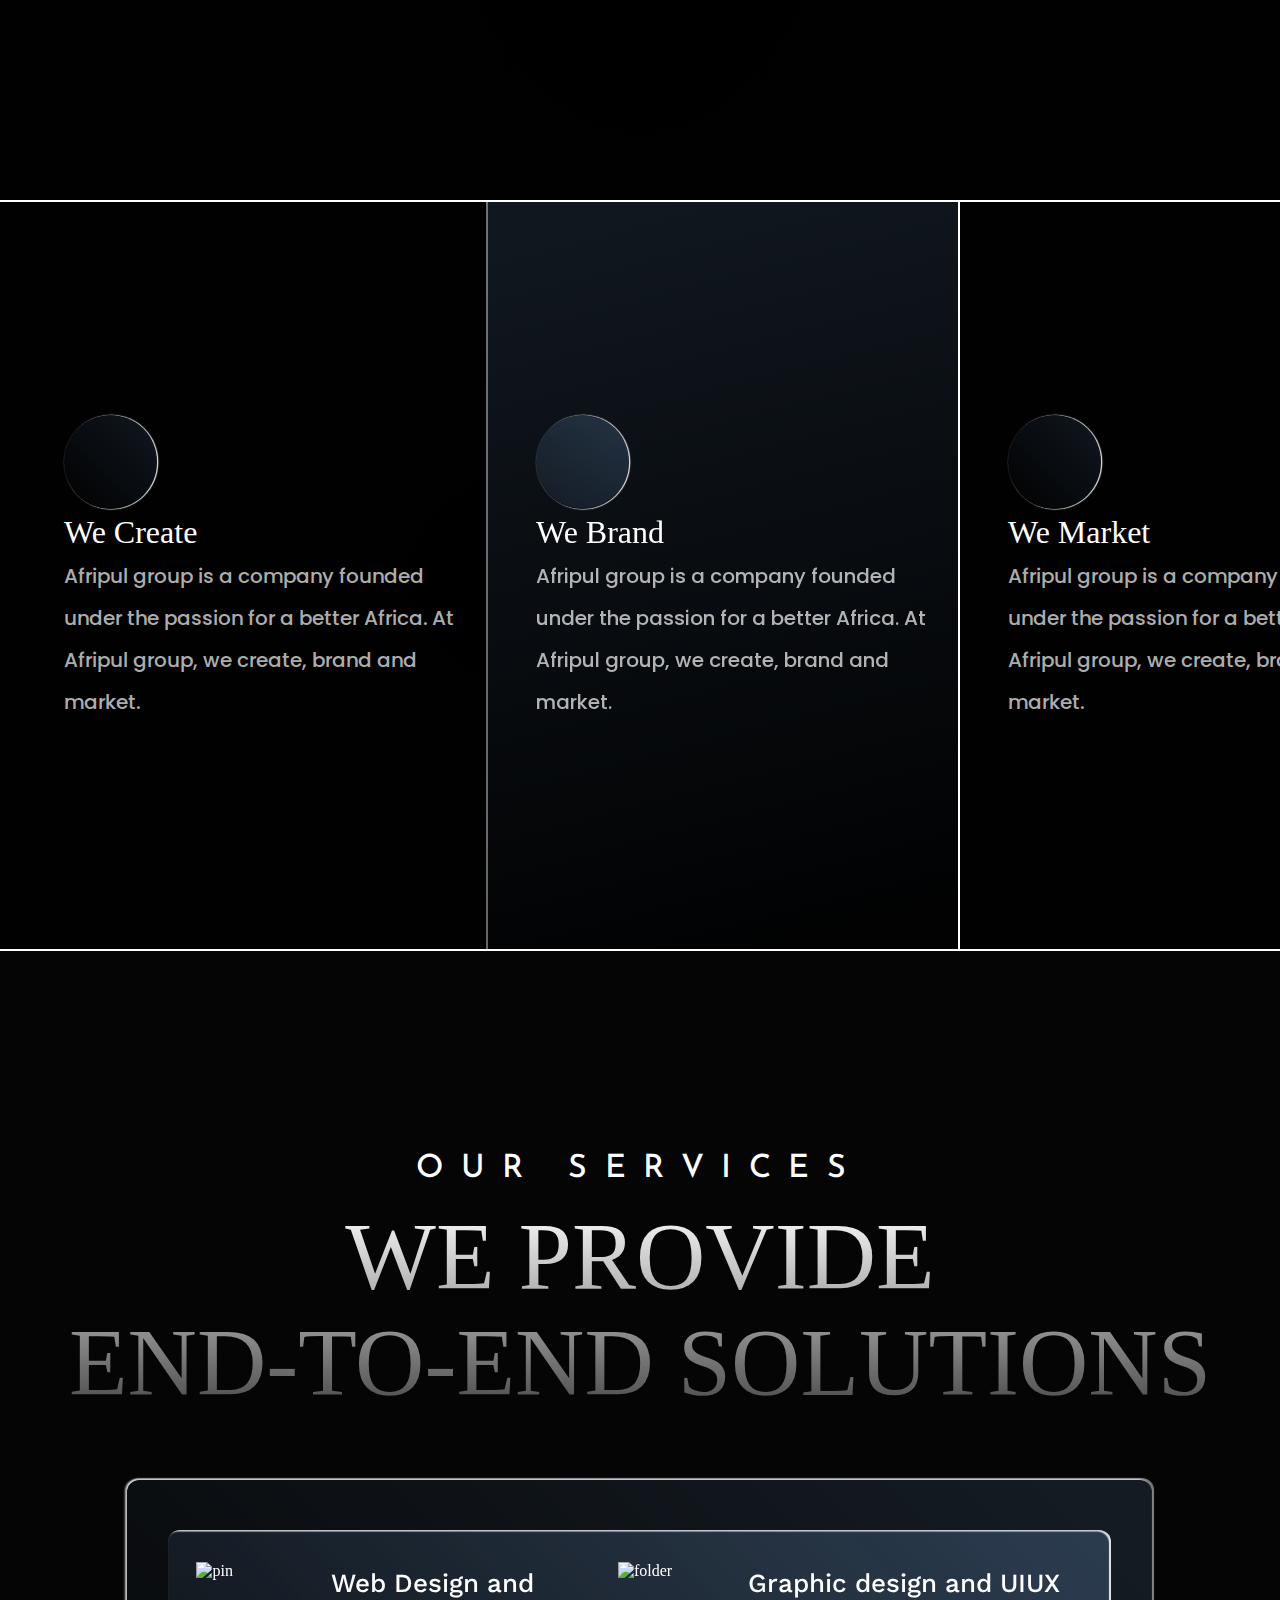
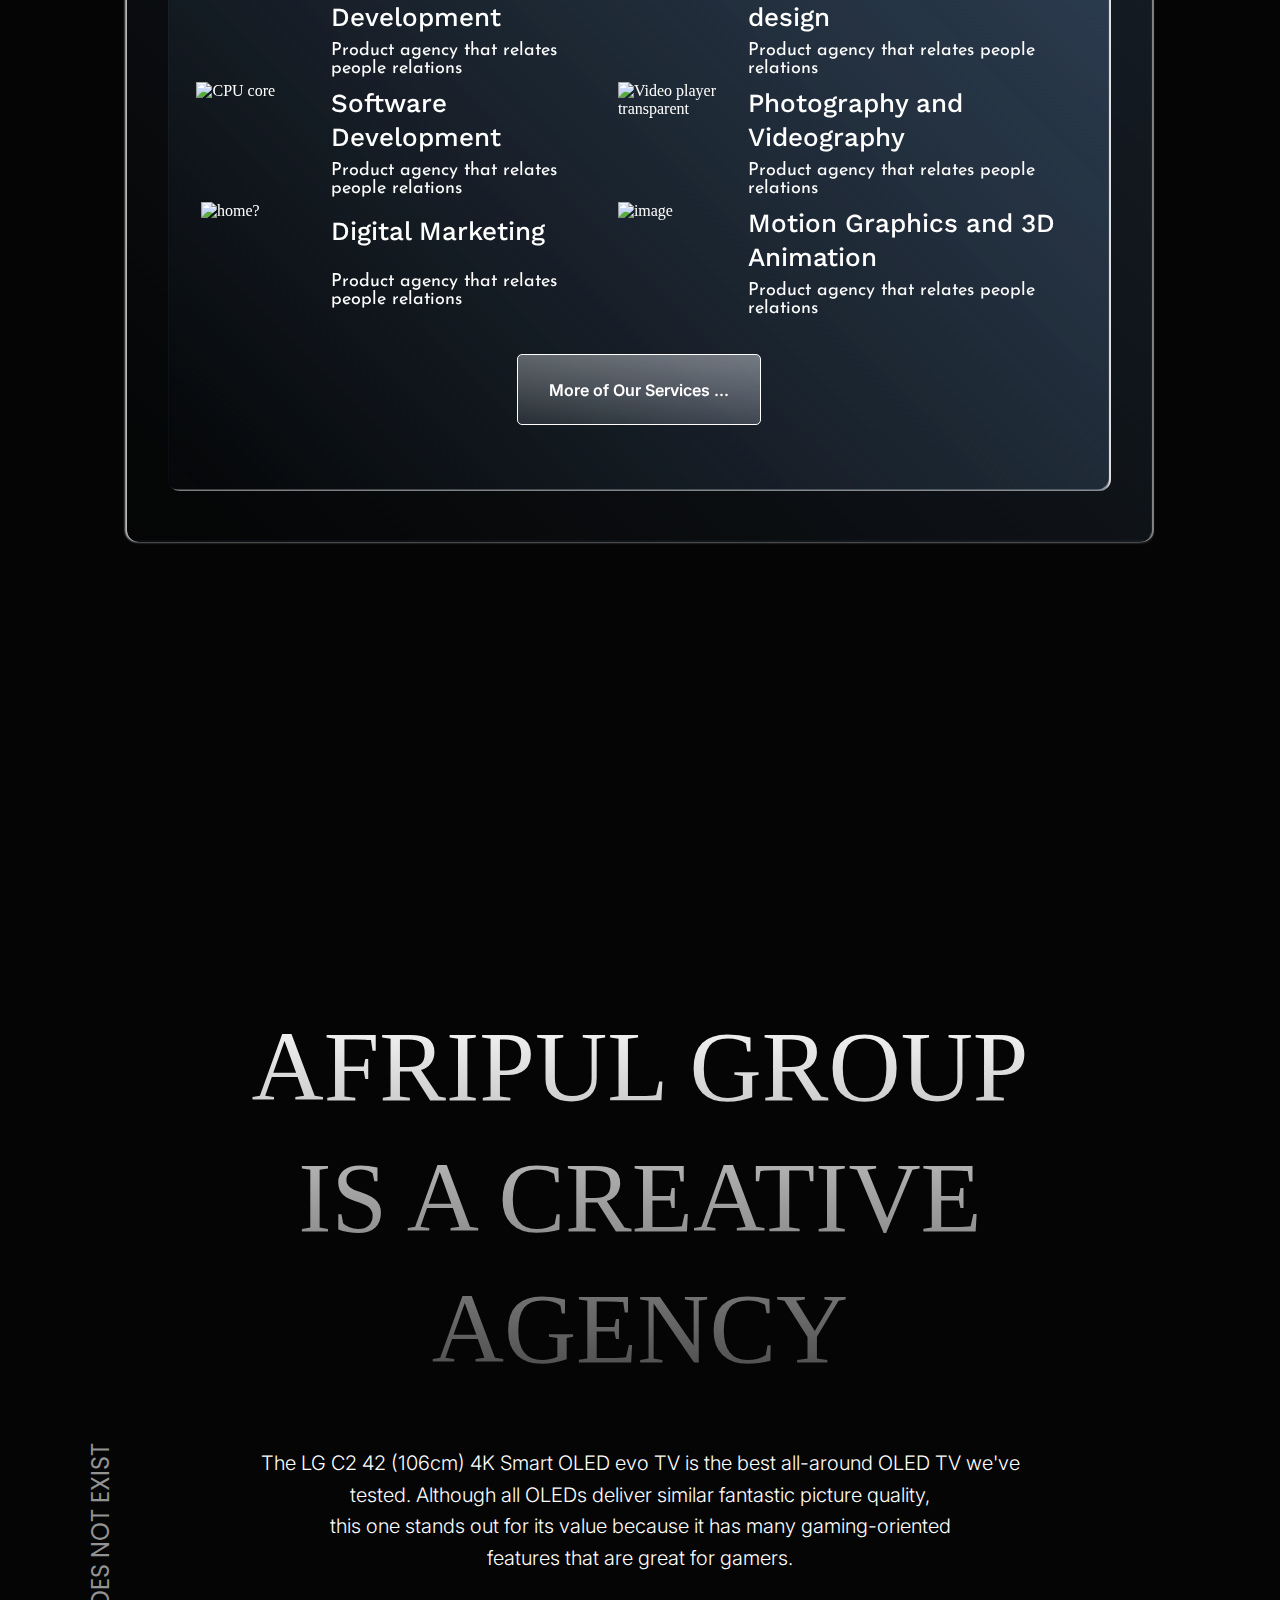
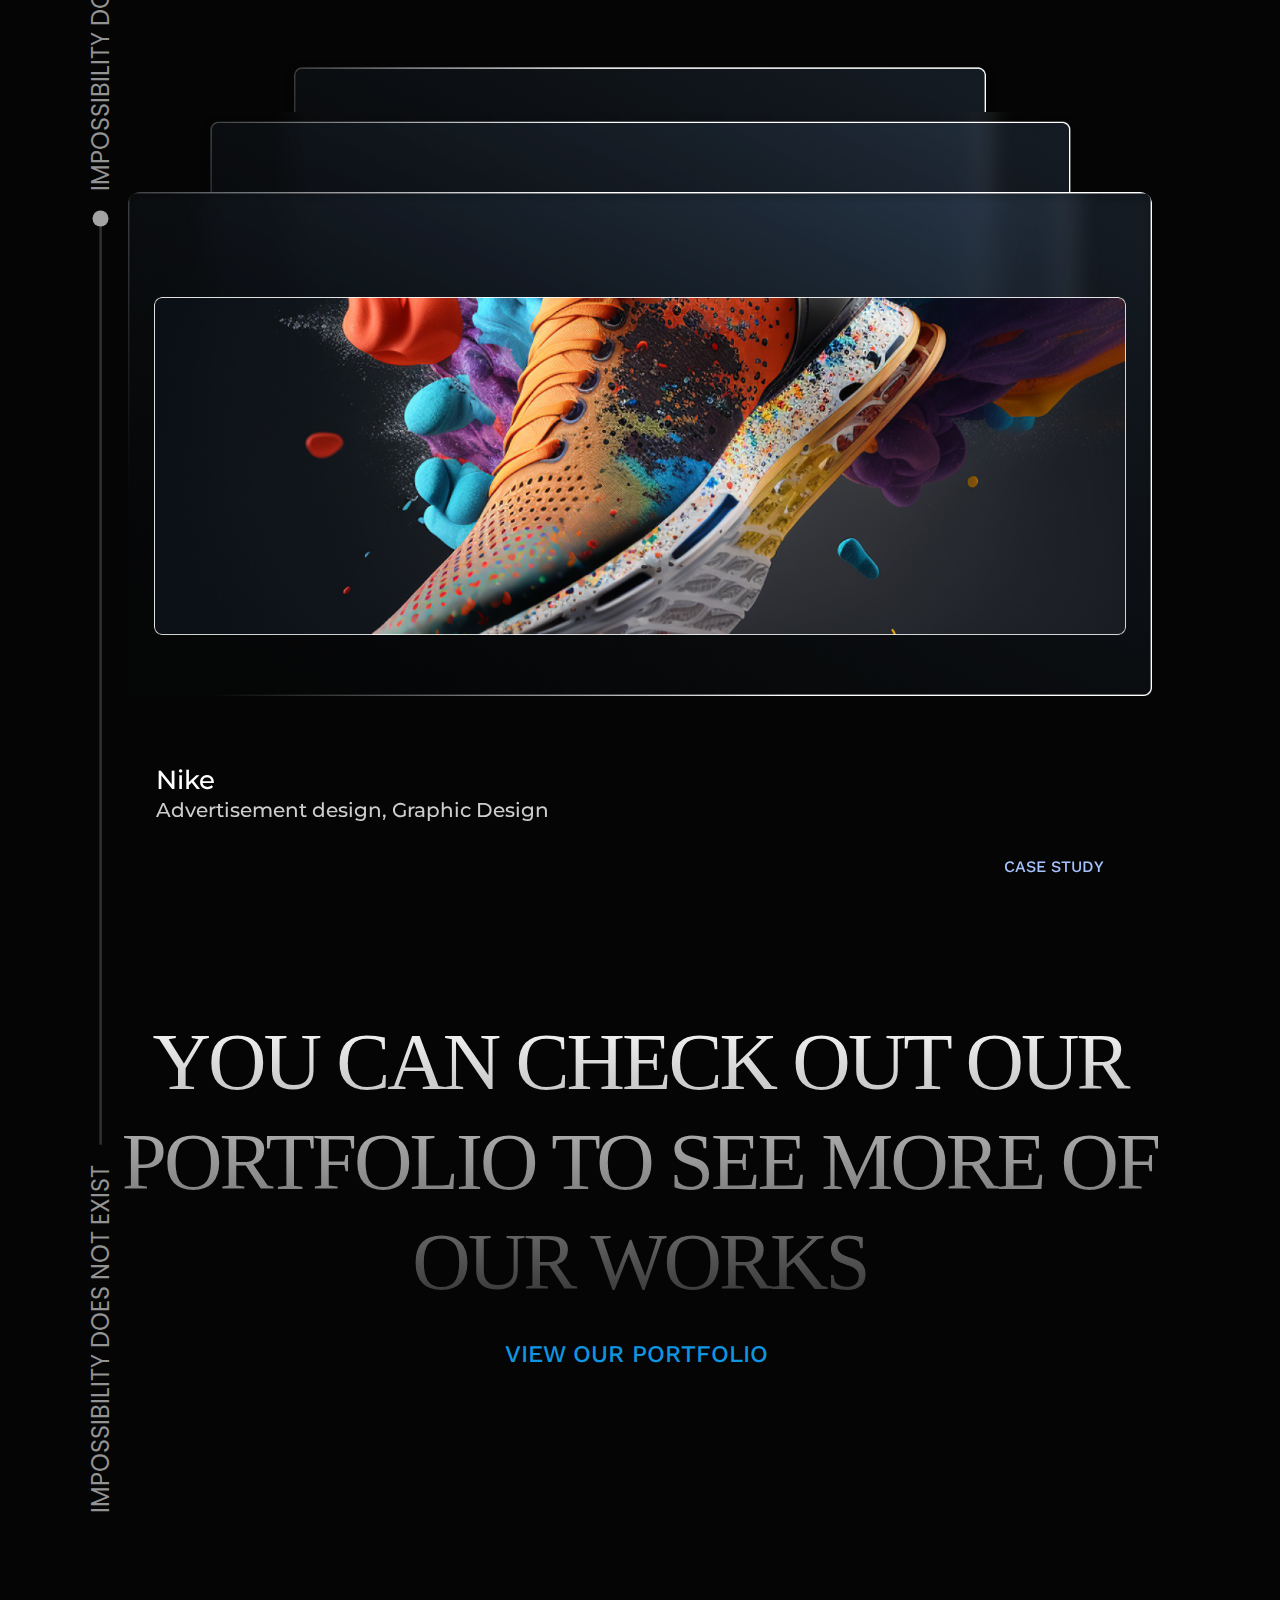
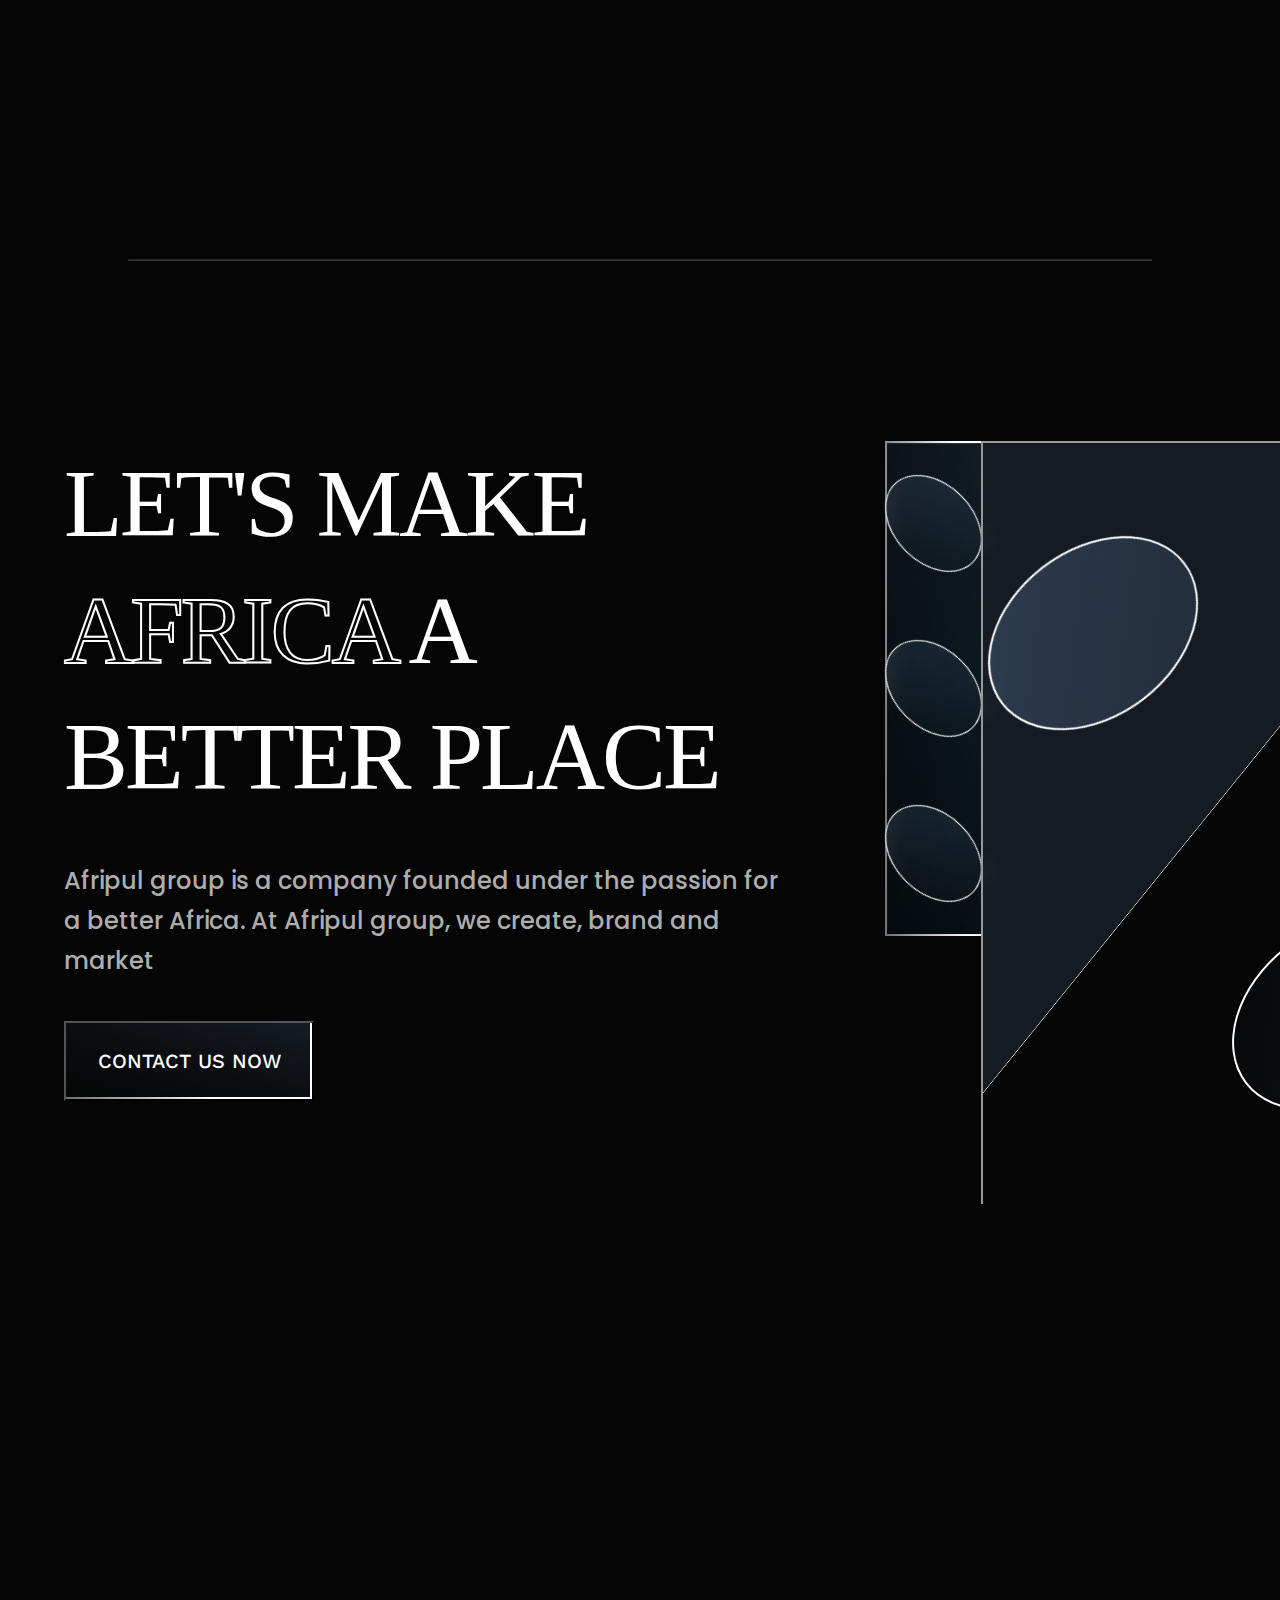
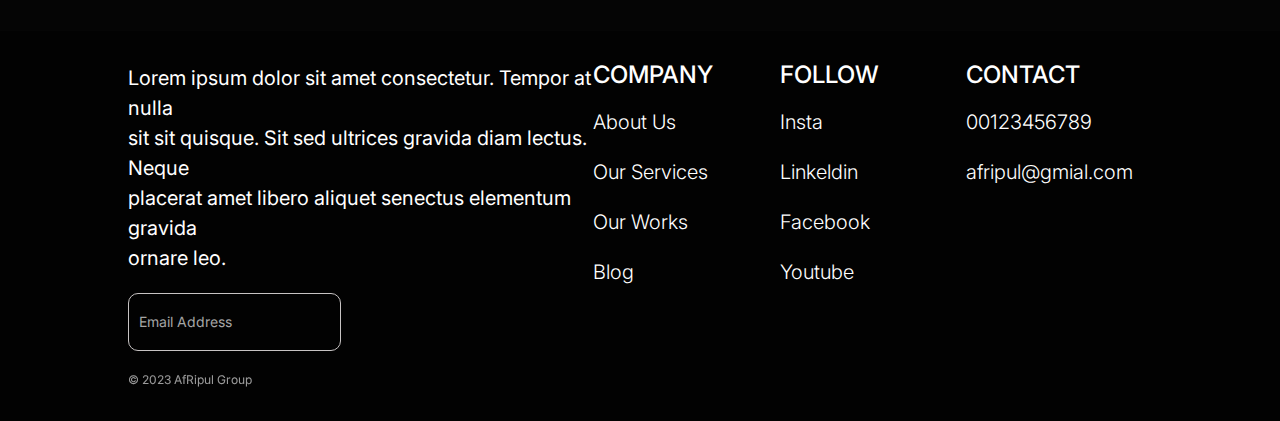
==== commit 0e6200f6: "edit v.5" ====
--- a/index.html
+++ b/index.html
@@ -335,5 +335,60 @@
 
         </div>
     </div>
+
+    <footer>
+        <div class="footer">
+
+            <div class="about">
+                <div class="lorem">
+                    Lorem ipsum dolor sit amet consectetur. Tempor at nulla <br> sit sit quisque. Sit sed ultrices gravida diam lectus. Neque <br> placerat amet libero aliquet senectus elementum gravida <br> ornare leo. 
+                </div>
+                <form action="#">
+                    <input type="email" placeholder="Email Address">
+                    <button type="submit"><i class="fa-solid fa-arrow-right"></i></button>
+                </form>
+                <div class="credit">
+                    <span>
+                        © 2023 AfRipul Group
+                    </span>
+                </div>
+            </div>
+
+            <div class="page-redirect">
+                <p>
+                    COMPANY
+                </p>
+                <ul>
+                        <li><a href="#">About Us</a></li>
+                        <li><a href="#">Our Services</a></li>
+                        <li><a href="#">Our Works</a></li>
+                        <li><a href="#">Blog</a></li>
+                </ul>
+            </div>
+
+            <div class="social-media-links">
+                <p>
+                    FOLLOW
+                </p>
+                <ul>
+                        <li><a href="#">Insta</a></li>
+                        <li><a href="#">Linkeldin</a></li>
+                        <li><a href="#">Facebook</a></li>
+                        <li><a href="#">Youtube</a></li>
+                </ul>
+            </div>
+
+            <div class="contact">
+                <p>
+                    CONTACT
+                </p>
+                <ul>
+                        <li>00123456789</li>
+                        <li>afripul@gmial.com</li>
+                </ul>
+            </div>
+
+        </div>
+    </footer>
 </body>
 </html>--- a/css/style.css
+++ b/css/style.css
@@ -338,7 +338,7 @@
         background-image: url(/images/Group\ 39.png);
         background-size: contain;
         background-repeat: no-repeat;
-        height: 650vh;
+        height: 600vh;
         width: 100%;
         gap: 10dvh;
         align-items: center;
@@ -799,7 +799,7 @@
         margin-top: 45dvh;
         display: flex;
         flex-direction: column;
-        gap: 15dvh;
+        gap: 20dvh;
         overflow: hidden;
         width: 100%;
         /* align-items: center;
@@ -871,6 +871,16 @@
         backdrop-filter: blur(9px);
         transition: 100ms all ease;
         cursor: pointer;
+        font-family: 'Work Sans';
+        font-style: normal;
+        font-weight: 500;
+        font-size: 20px;
+        line-height: 20px;
+        /* or 100% */
+        
+        text-transform: uppercase;
+        
+        color: #FFFFFF;
     }
 
     .contact-area a button:hover {
@@ -963,3 +973,150 @@
 
         transform: matrix(0.61, 0.79, -0.79, 0.61, 0, 0);
     }
+
+/* ... */
+
+/* Footer styling */
+
+    footer {
+        display: flex;
+        align-items: center;
+        justify-content: center;
+        width: 100%;
+    }
+
+    .footer {
+        width: 80%;
+        margin: 2rem 0;
+        display: grid;
+        grid-template-columns: 1fr .4fr .4fr .4fr;
+        grid-template-rows: 1fr;
+    }
+
+/* Footer About */
+
+    .footer .about {
+        display: flex;
+        flex-direction: column;
+        gap: 20px;
+    }
+
+    .footer .about .lorem {
+        font-family: 'Inter';
+        font-style: normal;
+        font-weight: 400;
+        font-size: 20px;
+        line-height: 150%;
+        /* or 30px */
+
+        color: #FFFFFF;
+    }
+
+    .footer .about form {
+        display: flex;
+        align-items: center;
+        justify-content: center;
+        gap: 5px;
+        padding: 0  10px;
+        width: 41%;
+        height: 56px;
+        border: 1px solid #c7c3c3;
+        border-radius: 10px;
+
+        
+    }
+
+    .footer .about form input {
+        flex-grow: 2;
+        height: 100%;
+        background-color: inherit;
+        outline: none;
+        border: none;
+    }
+
+    .footer .about form input::placeholder {
+        font-family: 'Inter';
+        font-style: normal;
+        font-weight: 400;
+        font-size: 14px;
+        line-height: 150%;
+        /* identical to box height, or 21px */
+        
+        
+        color: #A5A5A5;
+    }
+
+    .footer .about form button {
+        height: 24px;
+        width: 24px;
+        background-color: inherit;
+        font-size: 18px;
+        color: #B5B5B5;
+        outline: none;
+        border: none;
+        display: flex;
+        align-items: center;
+        justify-content: center;
+        cursor: pointer;
+
+    }
+
+    .footer .about .credit {
+        font-family: 'Inter';
+        font-style: normal;
+        font-weight: 400;
+        font-size: 12px;
+        line-height: 150%;
+        /* identical to box height, or 18px */
+        
+        
+        
+        color: #FFFFFF;
+        
+        opacity: 0.6; 
+
+    }
+
+/* footer styling continue, end of about */
+
+    .footer .page-redirect, .footer .social-media-links, .footer .contact {
+        display: flex;
+        flex-direction: column;
+        gap: 20px;
+    }
+
+    .footer .page-redirect p, .footer .social-media-links p, .footer .contact p {
+        font-family: 'Inter';
+        font-style: normal;
+        font-weight: 500;
+        font-size: 24px;
+        line-height: 100%;
+    }
+
+    .footer .page-redirect ul, .footer .social-media-links ul, .footer .contact ul {
+        font-family: 'Inter';
+        font-style: normal;
+        font-weight: 300;
+        font-size: 20px;
+        line-height: 150%;
+        /* identical to box height, or 30px */
+        
+        
+        /* black/black-100 */
+        
+        color: #FFFFFF;
+        
+        color: #FFFFFF;
+        list-style: none;
+        display: flex;
+        flex-direction: column;
+        gap: 20px;
+        transition: 400ms all ease-in-out;
+    }
+
+    .footer a:hover {
+        color: #9EC0E0;
+        transition: 400ms all ease-in-out;
+    }
+
+/* ....End of Full view style */
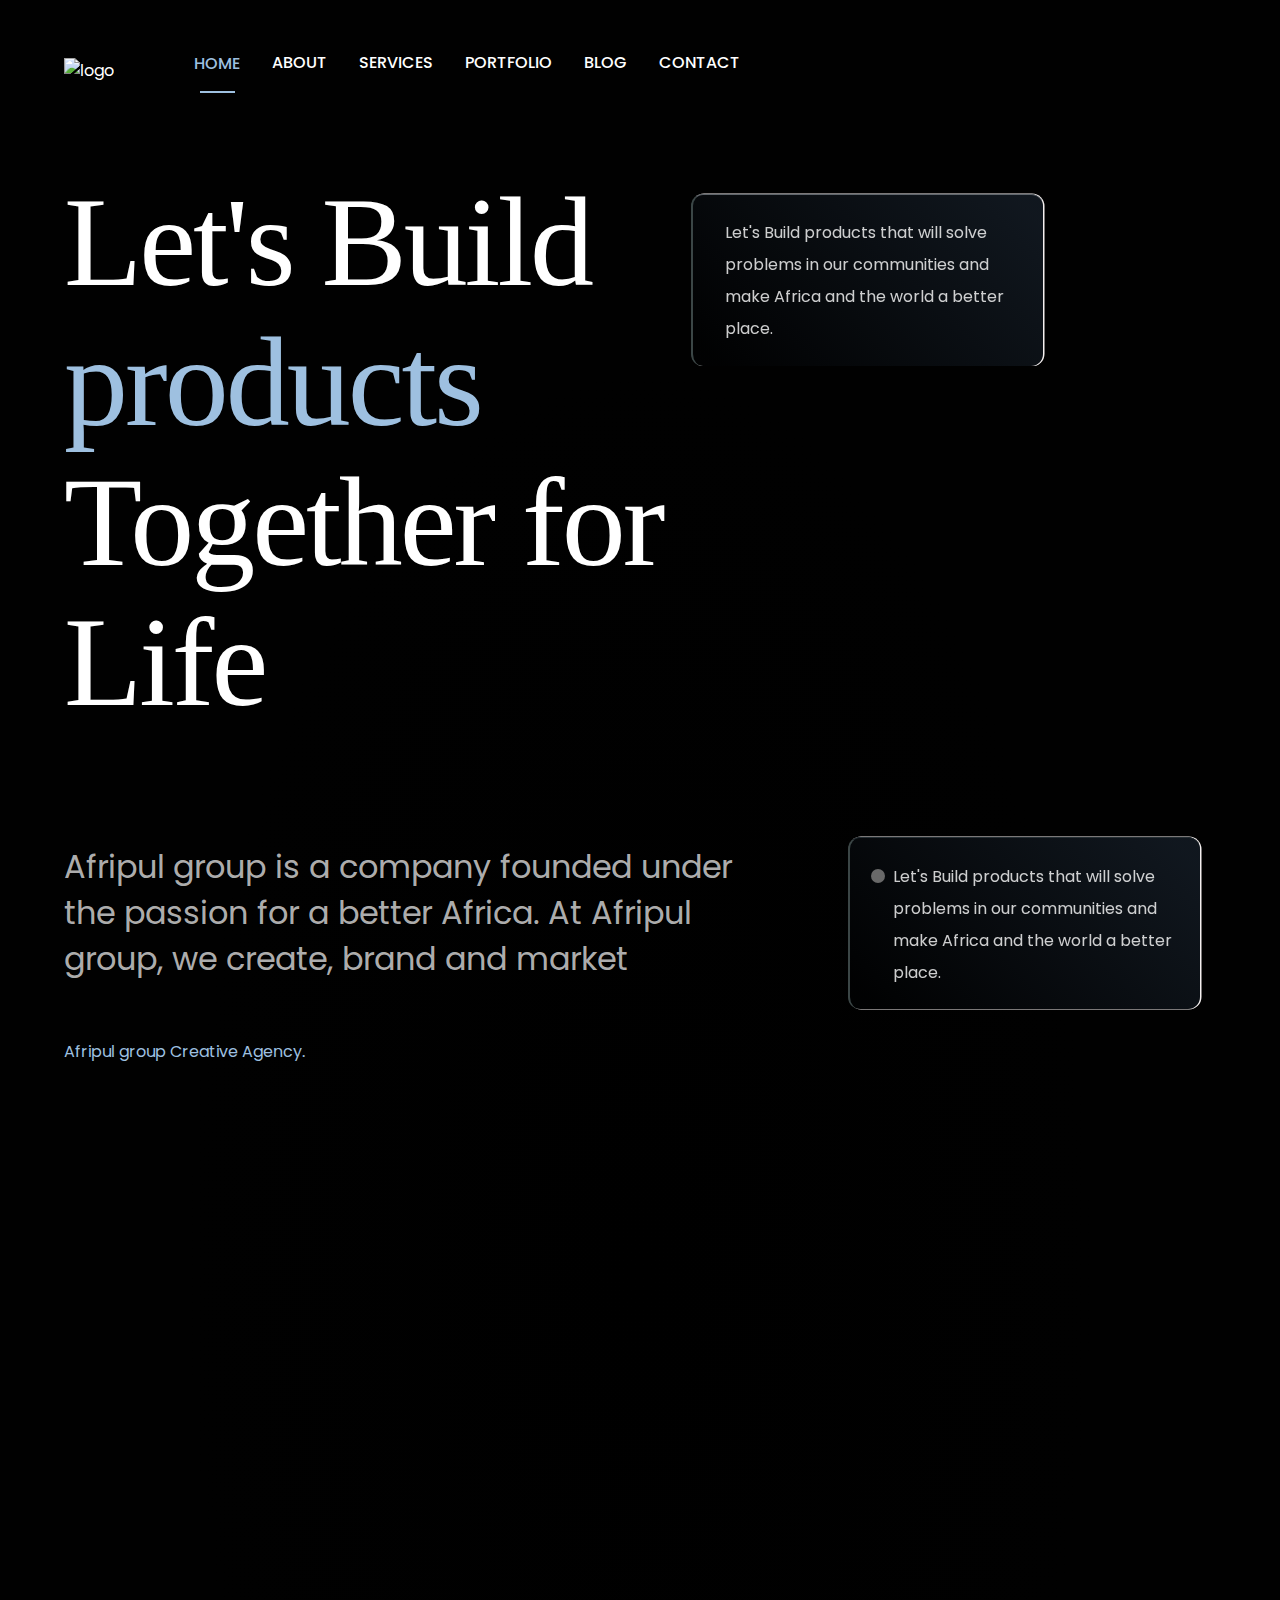
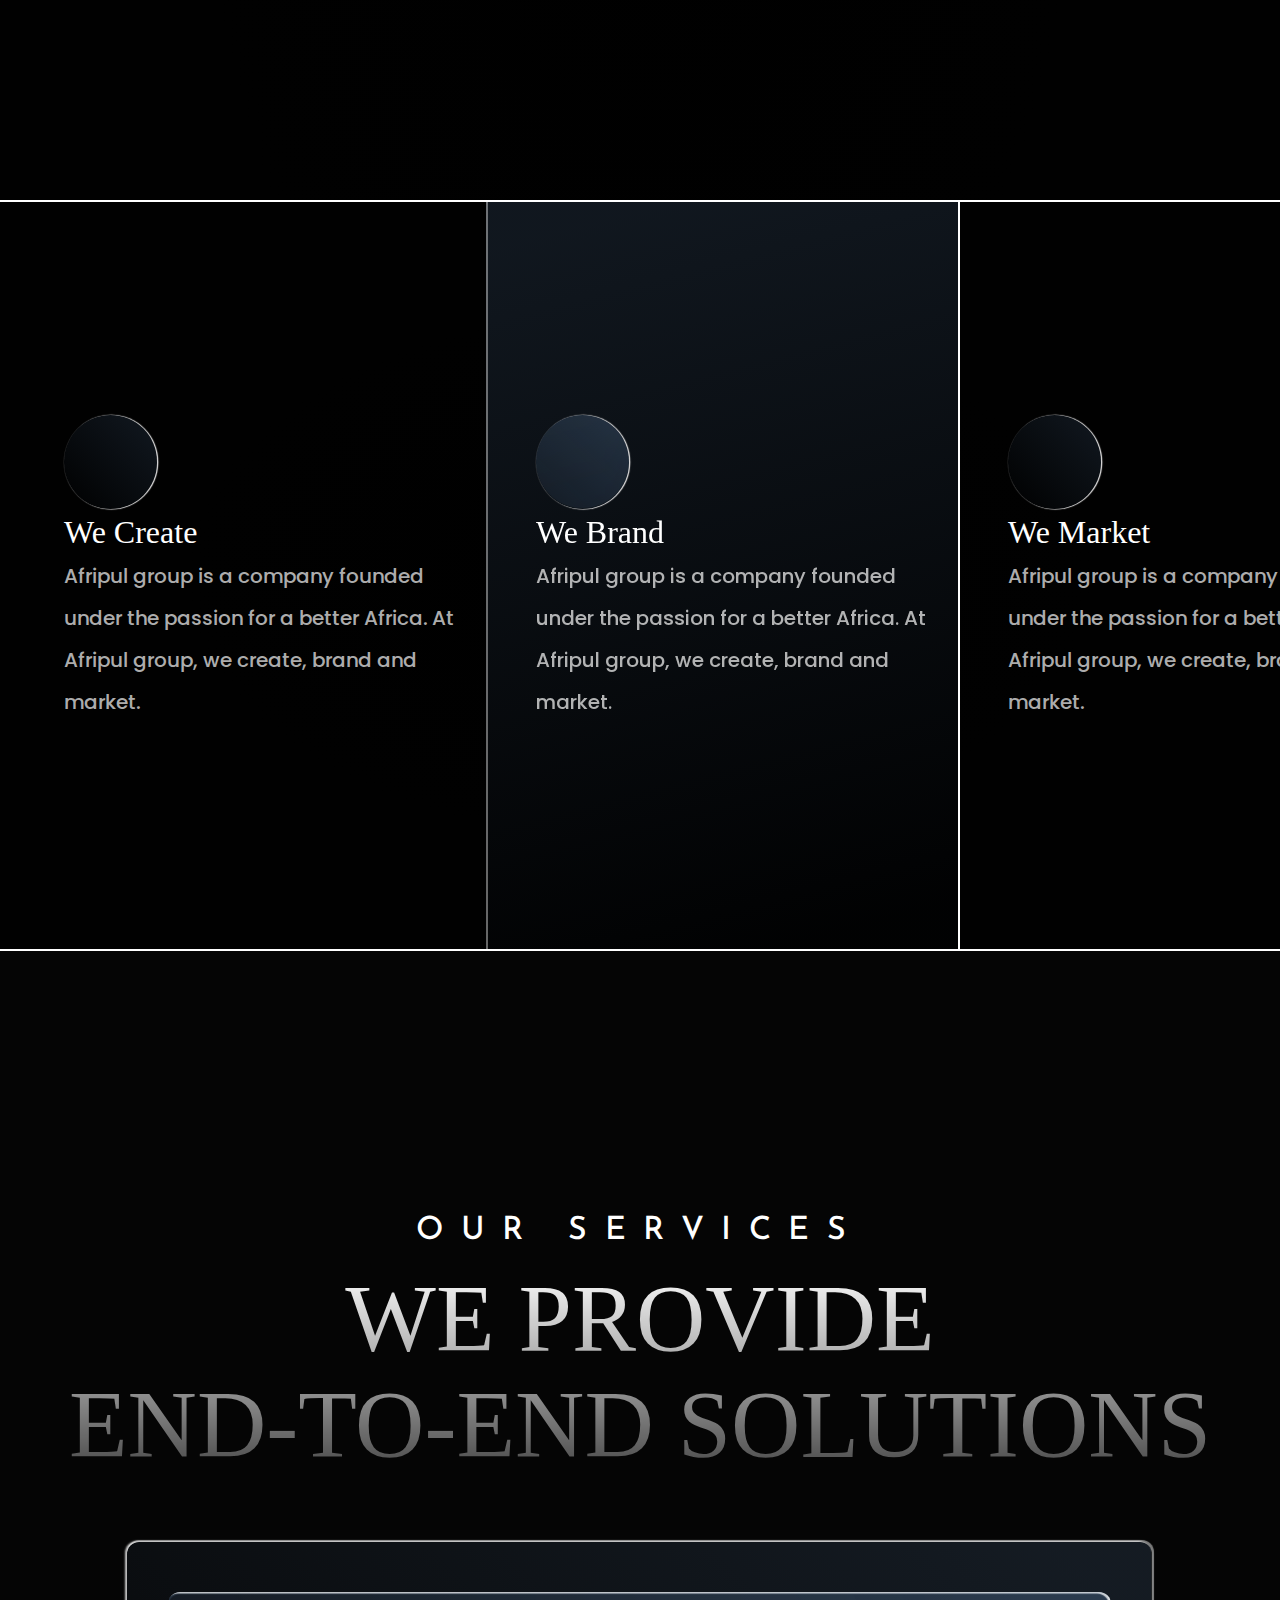
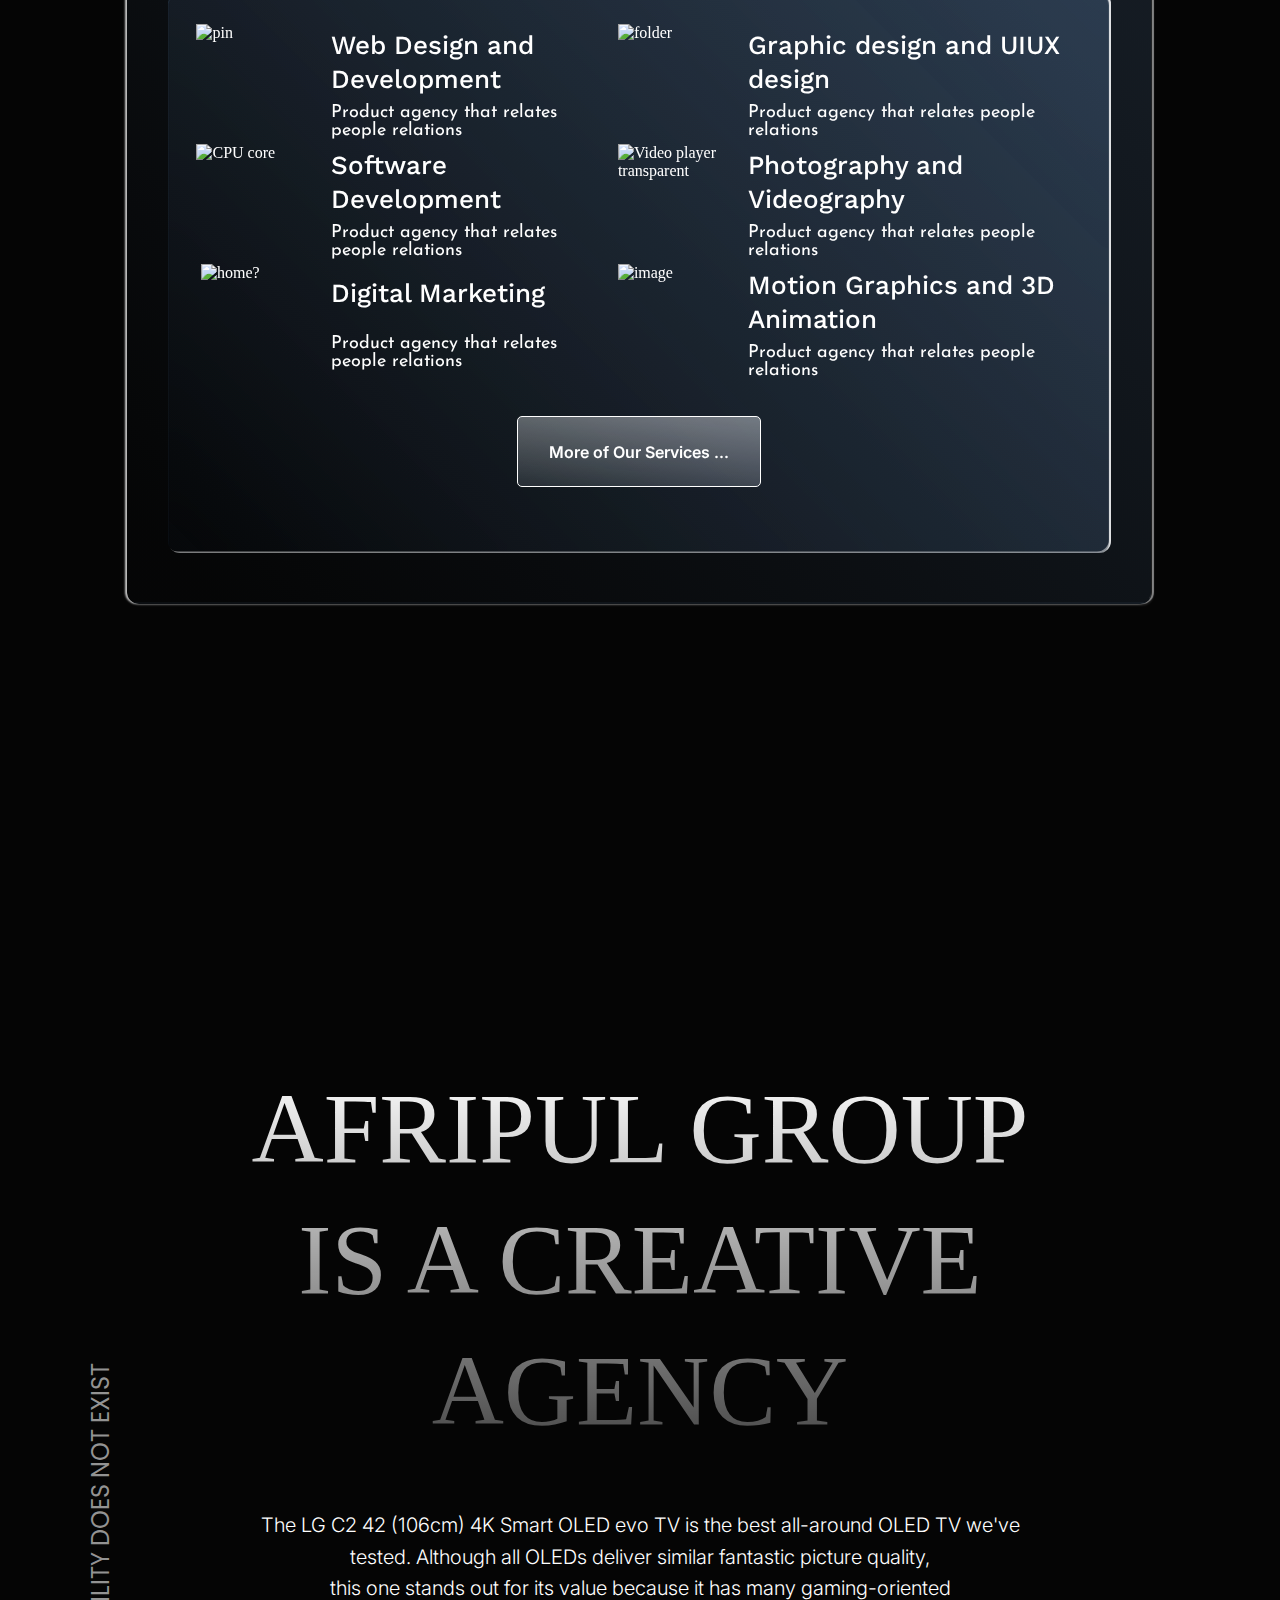
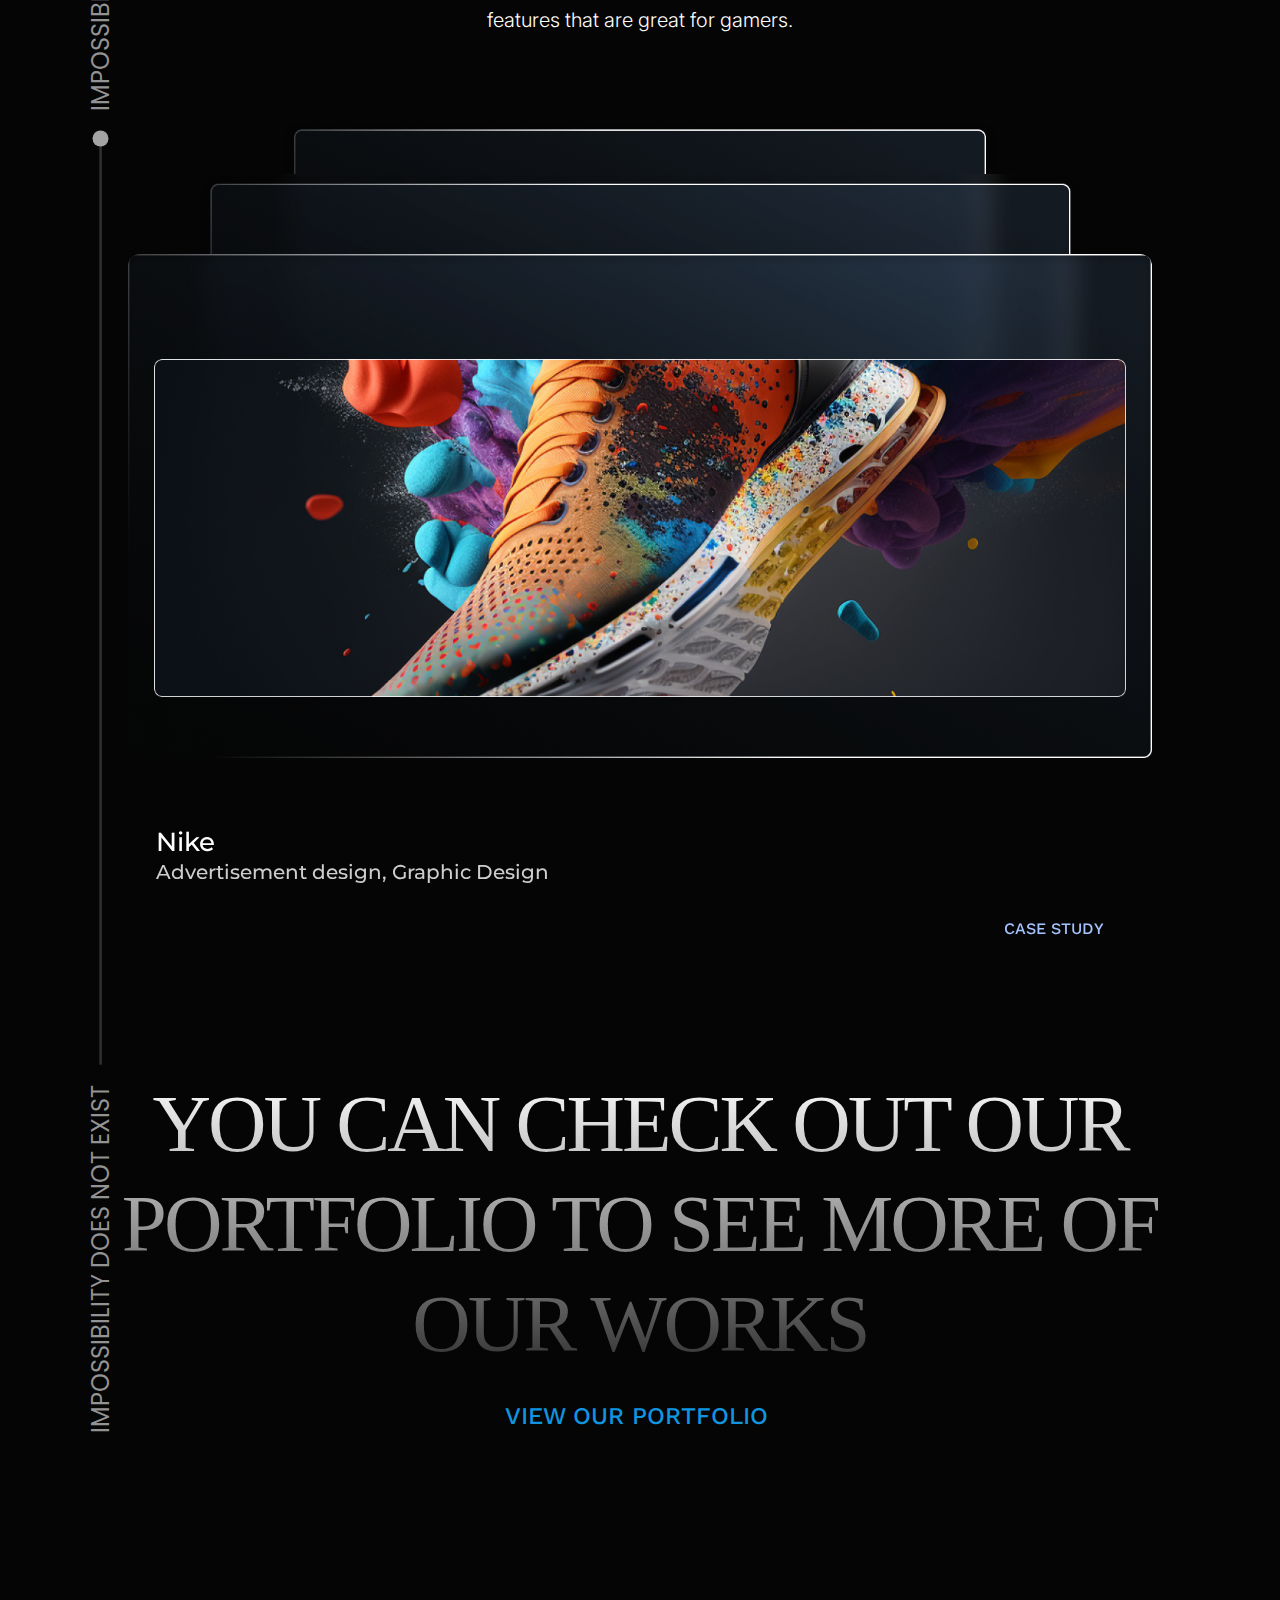
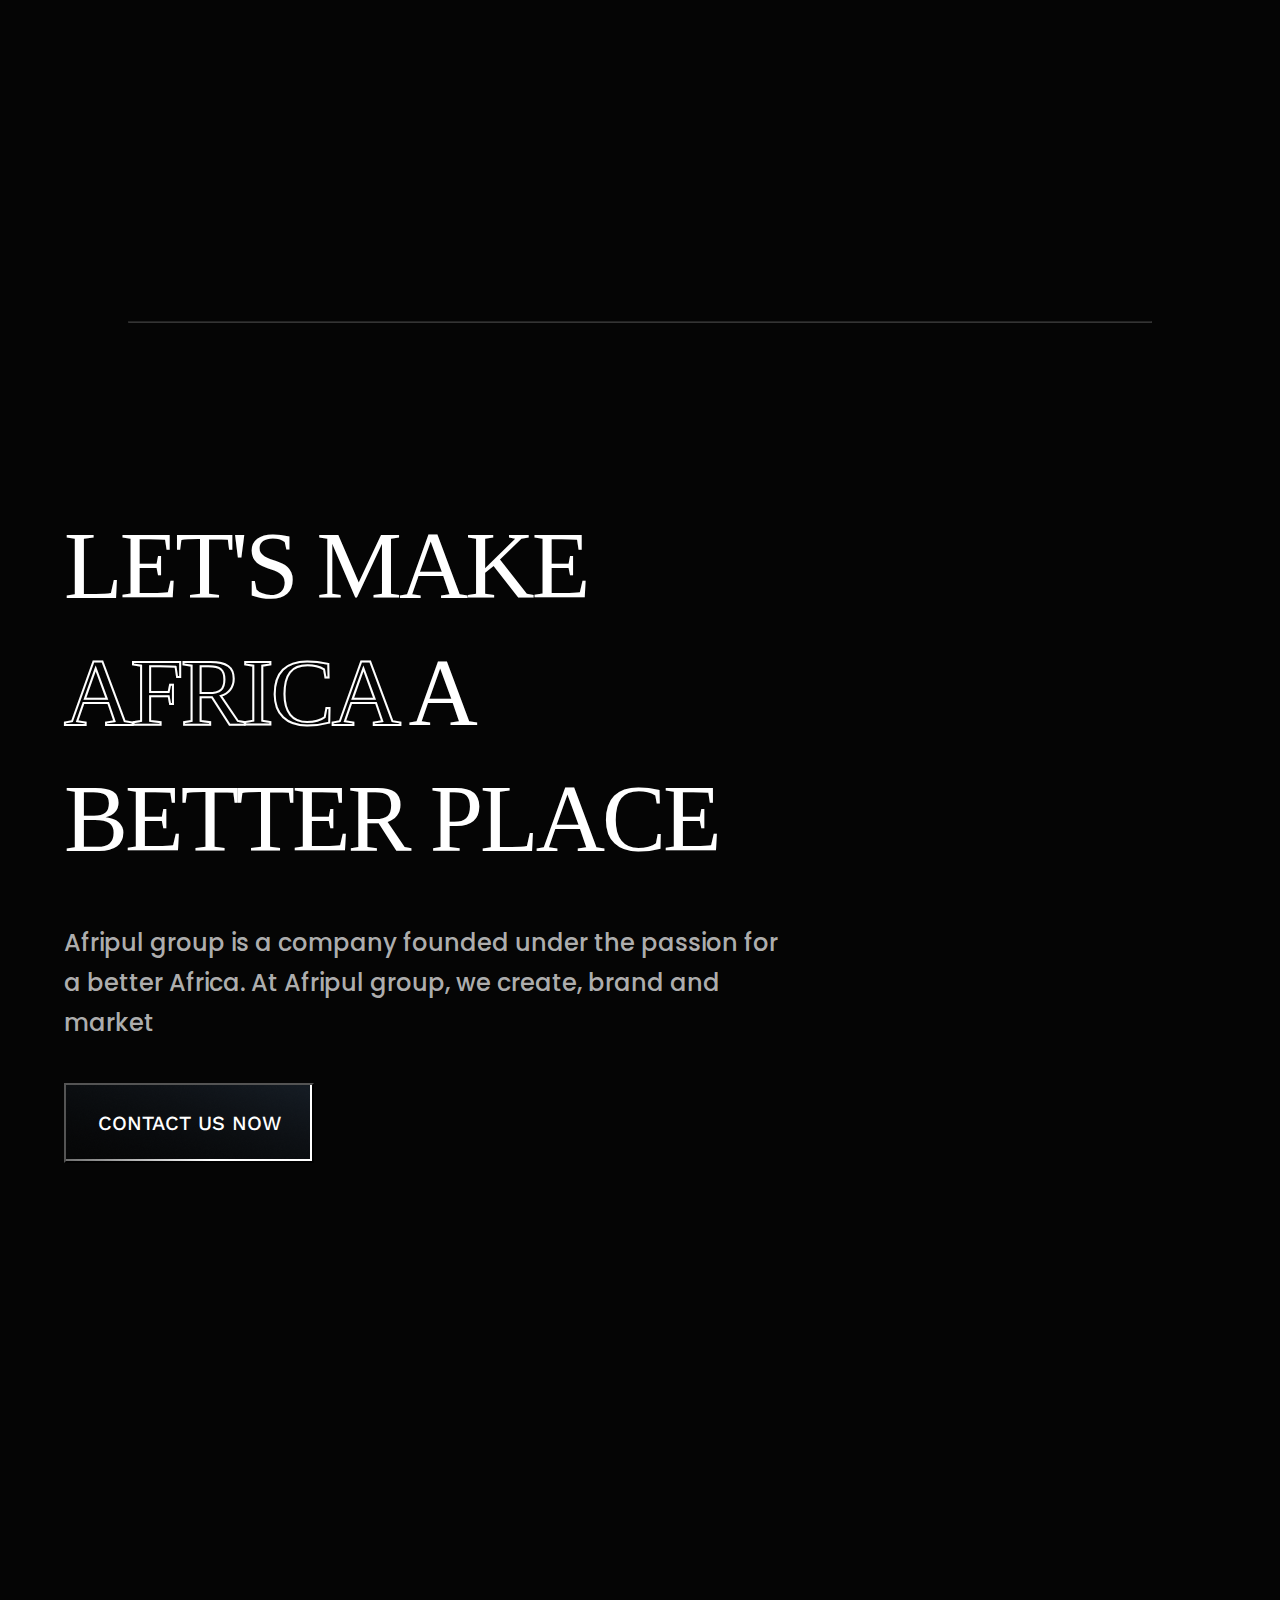
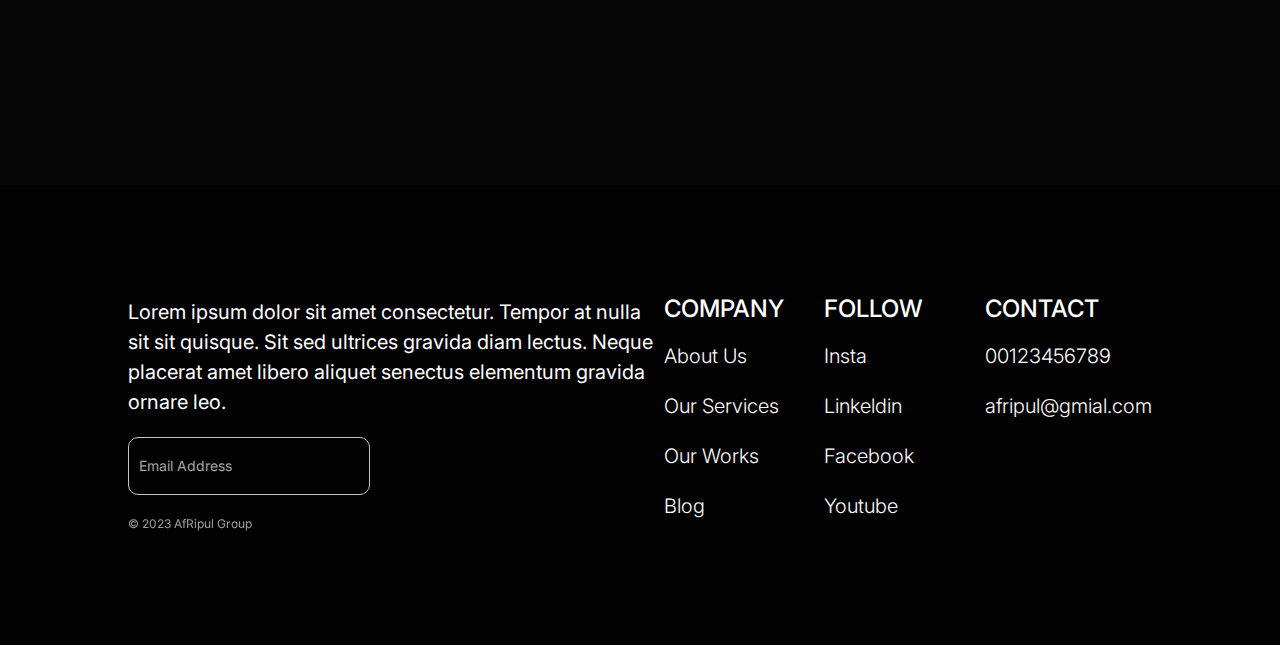
==== commit aa33b4f4: "edit 1.0" ====
--- a/index.html
+++ b/index.html
@@ -18,11 +18,11 @@
                     <ul>
                         <li class="current">
                             <div class="active">
-                                <a href="#">HOME</a>
+                                <a href="./index.html">HOME</a>
                                 <div class="indicator"></div>
                             </div>
                         </li>
-                        <li><a href="#">ABOUT</a></li>
+                        <li><a href="./about.html">ABOUT</a></li>
                         <li><a href="#">SERVICES</a></li>
                         <li><a href="#">PORTFOLIO</a></li>
                         <li><a href="#">BLOG</a></li>
@@ -311,25 +311,6 @@
     
                     </div>
     
-                    <div class="art">
-                        <div class="side-a">
-                            <div class="round"></div>
-                            <div class="round"></div>
-                            <div class="round"></div>
-                        </div>
-                        <div class="side-b">
-                            <div class="circle round-a">
-                                
-                            </div>
-                            <div class="circle round-b">
-    
-                            </div>
-                        </div>
-                        <!-- <div class="triangle">
-    
-                        </div> -->
-                    </div>
-    
                </div>
            </div>
 
@@ -390,5 +371,6 @@
 
         </div>
     </footer>
+    
 </body>
 </html>--- a/css/style.css
+++ b/css/style.css
@@ -2,10 +2,18 @@
 
     @import url('https://fonts.googleapis.com/css2?family=Inter:wght@300;400;500;600;700&family=Josefin+Sans:ital,wght@0,400;0,500;0,600;0,700;1,500&family=Montserrat:ital,wght@0,400;0,500;0,600;0,700;0,800;1,400;1,500&family=Poppins:ital,wght@0,400;0,500;0,600;0,700;0,800;0,900;1,500;1,600&family=Work+Sans:ital,wght@0,400;0,500;0,600;0,700;0,800;1,400&display=swap');
 
+    /* @font-face {
+        font-family: 'Gobold';
+        src: url('../fonts/gobold/Gobold Regular.otf');
+    } */
+
     @font-face {
-        font-family: 'Gobold';
-        src: url(/fonts/gobold/Gobold\ Regular.otf);
-    }
+        font-family: 'Gobold Regular';
+        /* font-style: normal;
+        font-weight: normal; */
+        /* src: url('../fonts/gobold\ web\ font/') format('woff'); */
+        src: url('../fonts/gobold web font/Gobold Regular.woff') format('woff');
+        }
 
 
 
@@ -39,7 +47,7 @@
     .first-view {
         width: 100%;
         height: 200dvh;
-        background-image: url('/images/Group\ 233.png') ;
+        background-image: url('../images/Group 233.png') ;
         background-repeat: no-repeat;
         background-size: cover;
         display: flex;
@@ -328,17 +336,17 @@
 
     .bodyContent-Container {
         background: rgba(5, 5, 5, 1);
-        padding-top: 5rem;
+        /* padding-top: 5rem; */
 
     }
 
     .body-content {
         display: flex;
         flex-direction: column;
-        background-image: url(/images/Group\ 39.png);
-        background-size: contain;
+        background-image: url('../images/Group 234 (3).png');
+        background-size: cover ;
         background-repeat: no-repeat;
-        height: 600vh;
+        height: 626vh;
         width: 100%;
         gap: 10dvh;
         align-items: center;
@@ -352,7 +360,7 @@
         flex-direction: column;
         align-items: center;
         justify-content: center;
-        margin-top: 8rem;
+        margin-top: 30vh;
         gap: 4rem;
     }
 
@@ -421,10 +429,6 @@
             inset -2px 1.5px 1px 0px #ffffffbf,
             inset .3px 2px 1px 0px rgba(95, 133, 177, 0.1715)
         ;
-
-        /* box-shadow: 2px 1px 1px #ffffffe6, 2px -2px 2px #ffffff63, 0px -.5px .7px .1px #ffffff5b; */
-        /* border-right: 2px solid transparent;
-        border-top: 1.5px solid #ffffff18; */
     }
 
     .glass-frame-content {
@@ -479,8 +483,6 @@
         height: 120px;
         object-fit: contain;
         object-position: 25% 25% 25%;
-        /* object-fit: fill;
-        object-position: 25% 25%; */
     }
 
 /* Glass frame Button setup */
@@ -630,7 +632,7 @@
         width: 69dvw;
         border-radius: 12px;
         margin-bottom: 38dvh;
-        background-image: url(/images/Rectangle\ 39266\ \(1\).png);
+        background-image: url('../images/Rectangle 39266 (1).png');
         background-size: contain ;
         /* Change Background size to length for media queries 😋 */
 
@@ -644,7 +646,7 @@
         width: 56dvw;
         border-radius: 12px;
         margin-bottom: 49dvh;
-        background-image: url(/images/Rectangle\ 39267.png);
+        background-image: url('../images/Rectangle 39267.png');
         background-size: contain;
         /* Change Background size to length for media queries 😋 */
 
@@ -663,7 +665,7 @@
 
         width: 80dvw;
         height: 79.2dvh;
-        background-image: url(/images/Rectangle\ 39265.png);
+        background-image: url('../images/Rectangle 39265.png');
         background-size: contain ;
         /* Change Background size to length for media queries 😋 */
 
@@ -860,7 +862,7 @@
     .contact-area a button {
         width: 250px;
         height: 80px;
-        background-image: url(/images/Rectangle\ 3698.png);
+        background-image: url('../images/Rectangle 3698.png');
         background-repeat: no-repeat;
         background-position: 100% 100%;
         /* border-right: 2px solid #fff;
@@ -888,95 +890,10 @@
     }
 
 
-/* Artwork */
-     
-    .contact-area .art {
-        display: flex;
-        justify-content: start;
-       
-    }
-
-    .contact-area .art .side-a {
-        height: 55dvh;
-        width: 7.5dvw;
-        background-image: url(/images/Vector\ \(3\).png);
-        
-        background-repeat: no-repeat;
-        background-size: cover;
-        
-        /* mix-blend-mode: luminosity; */
-        backdrop-filter: blur(12px);
-        display: flex;
-        flex-direction: column;
-        justify-content: space-around;
-        align-items: center;
-    }
-
-    .contact-area .art .side-a .round {
-        height: 22%;
-        width: 80%;
-        border-radius: 50%;
-        border: 1px solid #ffff;
-        background: linear-gradient(45deg, rgba(15, 23, 31, 0.07) 5.65%, rgba(95, 133, 177, 0.1715) 94.35%);
-        backdrop-filter: blur(9px);
-        
-        
-        transform: matrix(0.71, -0.71, 0.71, 0.71, 0, 0);
-
-    }
-
-    .contact-area .art .side-b {
-        display: grid;
-        grid-template: 1fr 1fr / 1fr 1fr;
-        /* grid-template-columns: 1fr 1fr;
-        grid-template-rows: 1fr 1fr; */
-        height: 84.5dvh;
-        width: 34.2dvw;
-        background: linear-gradient(129deg, rgba(95, 133, 177, 0.1715) 49.85%, #ffffffd5  ,transparent 50%);
-        backdrop-filter: blur(12px);
-        border-top: 2px solid #9b9898;
-        border-left: 2px solid #9b9898;
-    }
-
-    .contact-area .art .side-b .round-a {
-        grid-row: 1;
-        /* grid-column: 1 span1; */
-        height: 60%;
-        width: 75%;
-        /* increase or decrease both sides by 10 for perfect circle  */
-
-        justify-self: center;
-        align-self: center;
-        border-radius: 50%;
-        border: 2px solid #ffff;
-        background: linear-gradient(45deg, rgba(15, 23, 31, 0.07) 5.65%, rgba(95, 133, 177, 0.1715) 94.35%);
-        backdrop-filter: blur(9px);
-        /* Note: backdrop-filter has minimal browser support */
-        
-        transform: matrix(-0.61, -0.79, 0.79, -0.61, 0, 0);
-    }
-
-    .contact-area .art .side-b .round-b {
-        grid-row: 2;
-        grid-column: 2;
-        justify-self: end;
-        align-self: center;
-        height: 60%;
-        width: 75%;
-         /* increase or decrease both sides by 10 for perfect circle  */
-        
-        border-radius: 50%;
-        border: 2px solid #ffff;
-        background: linear-gradient(45deg, rgba(15, 23, 31, 0.07) 5.65%, rgba(95, 133, 177, 0.1715) 94.35%);
-        /* backdrop-filter: blur(9px); */
-        /* Note: backdrop-filter has minimal browser support */
-
-        transform: matrix(0.61, 0.79, -0.79, 0.61, 0, 0);
-    }
-
 /* ... */
 
 /* Footer styling */
+
 
     footer {
         display: flex;
@@ -987,9 +904,9 @@
 
     .footer {
         width: 80%;
-        margin: 2rem 0;
+        margin: 7rem 0;
         display: grid;
-        grid-template-columns: 1fr .4fr .4fr .4fr;
+        grid-template-columns: 1fr .3fr .3fr .3fr;
         grid-template-rows: 1fr;
     }
 
@@ -1022,6 +939,7 @@
         height: 56px;
         border: 1px solid #c7c3c3;
         border-radius: 10px;
+        transition: 400ms all ease;
 
         
     }
@@ -1033,6 +951,7 @@
         outline: none;
         border: none;
     }
+
 
     .footer .about form input::placeholder {
         font-family: 'Inter';
@@ -1077,6 +996,25 @@
 
     }
 
+    .footer .about form:hover {
+        background-color: #000409;
+        transition: 400ms all ease;
+        margin-left: 1px;
+        margin-top: 1px;
+
+    }
+
+    .footer .about form:focus-within {
+       width: 42%;
+       height: 58px;
+
+    }
+
+    .footer .about form button:hover {
+        color: #062b81;
+        transition: 200ms linear;
+    }
+
 /* footer styling continue, end of about */
 
     .footer .page-redirect, .footer .social-media-links, .footer .contact {
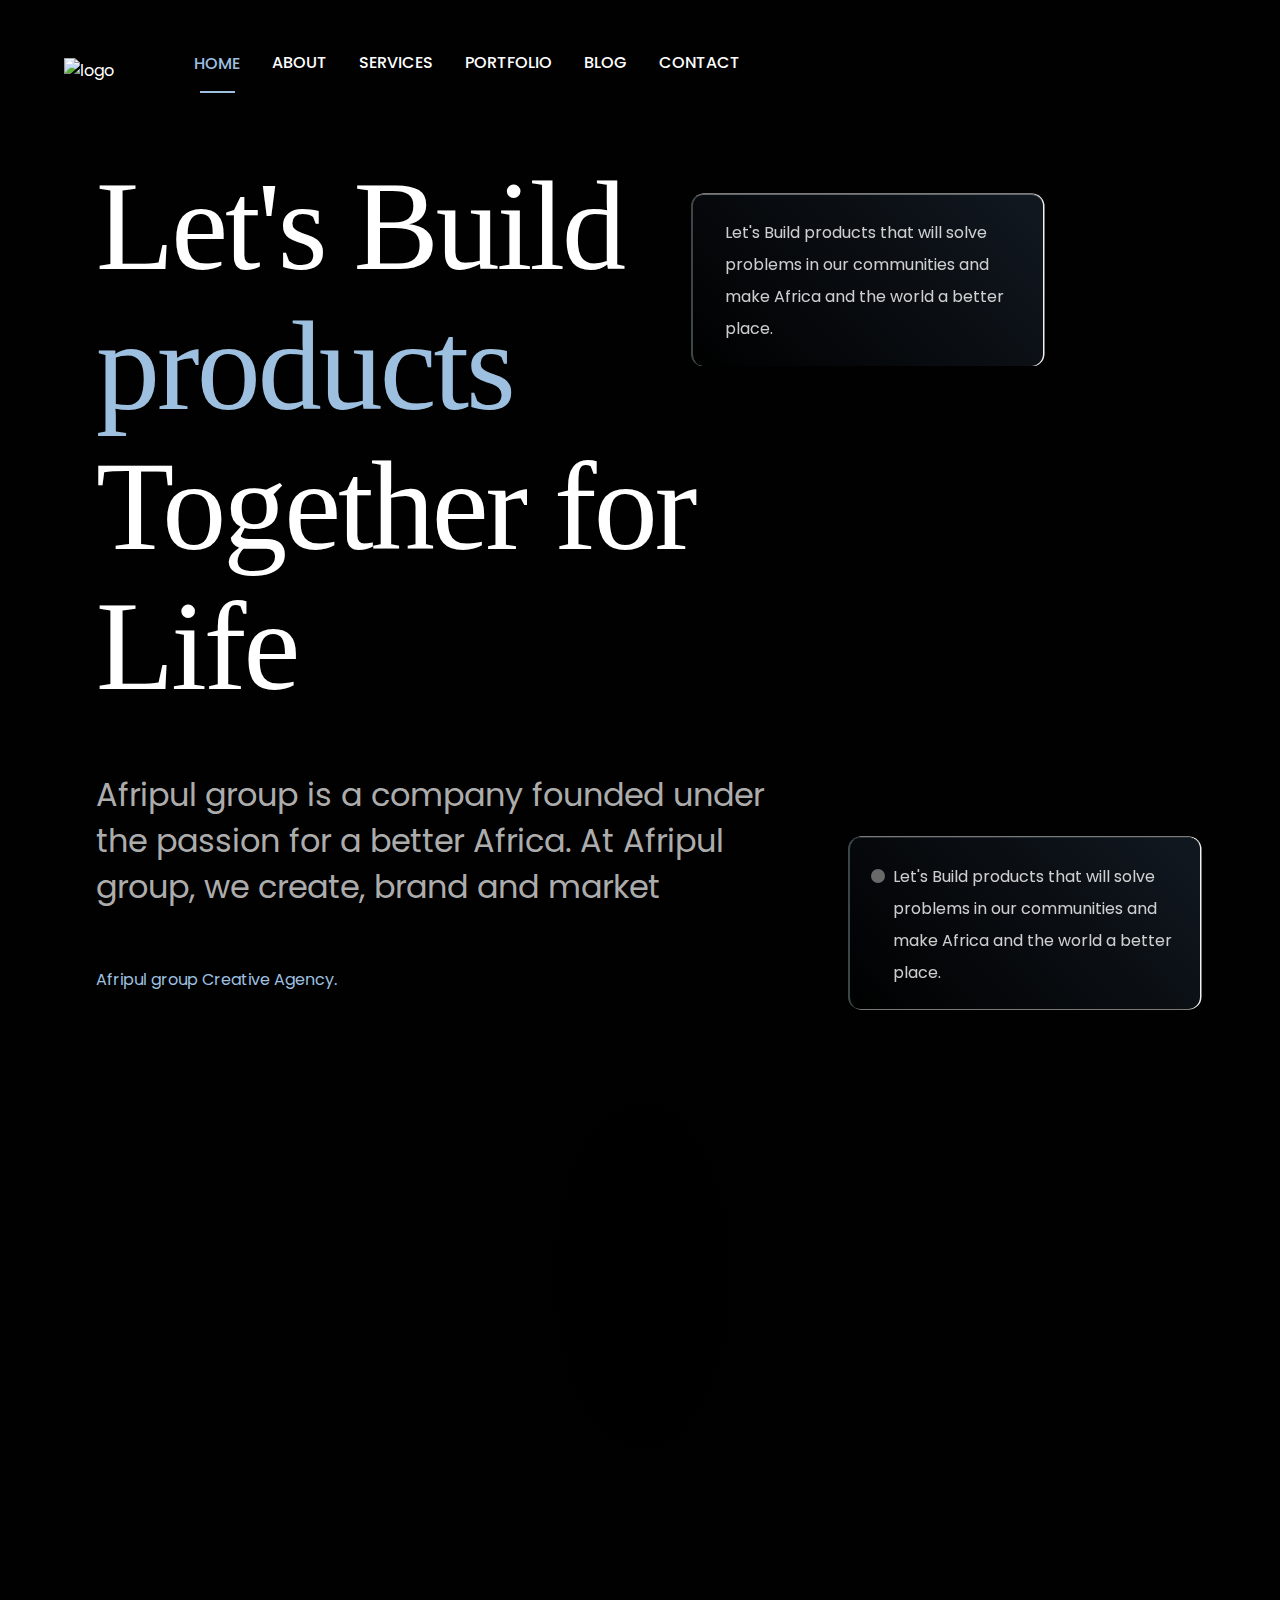
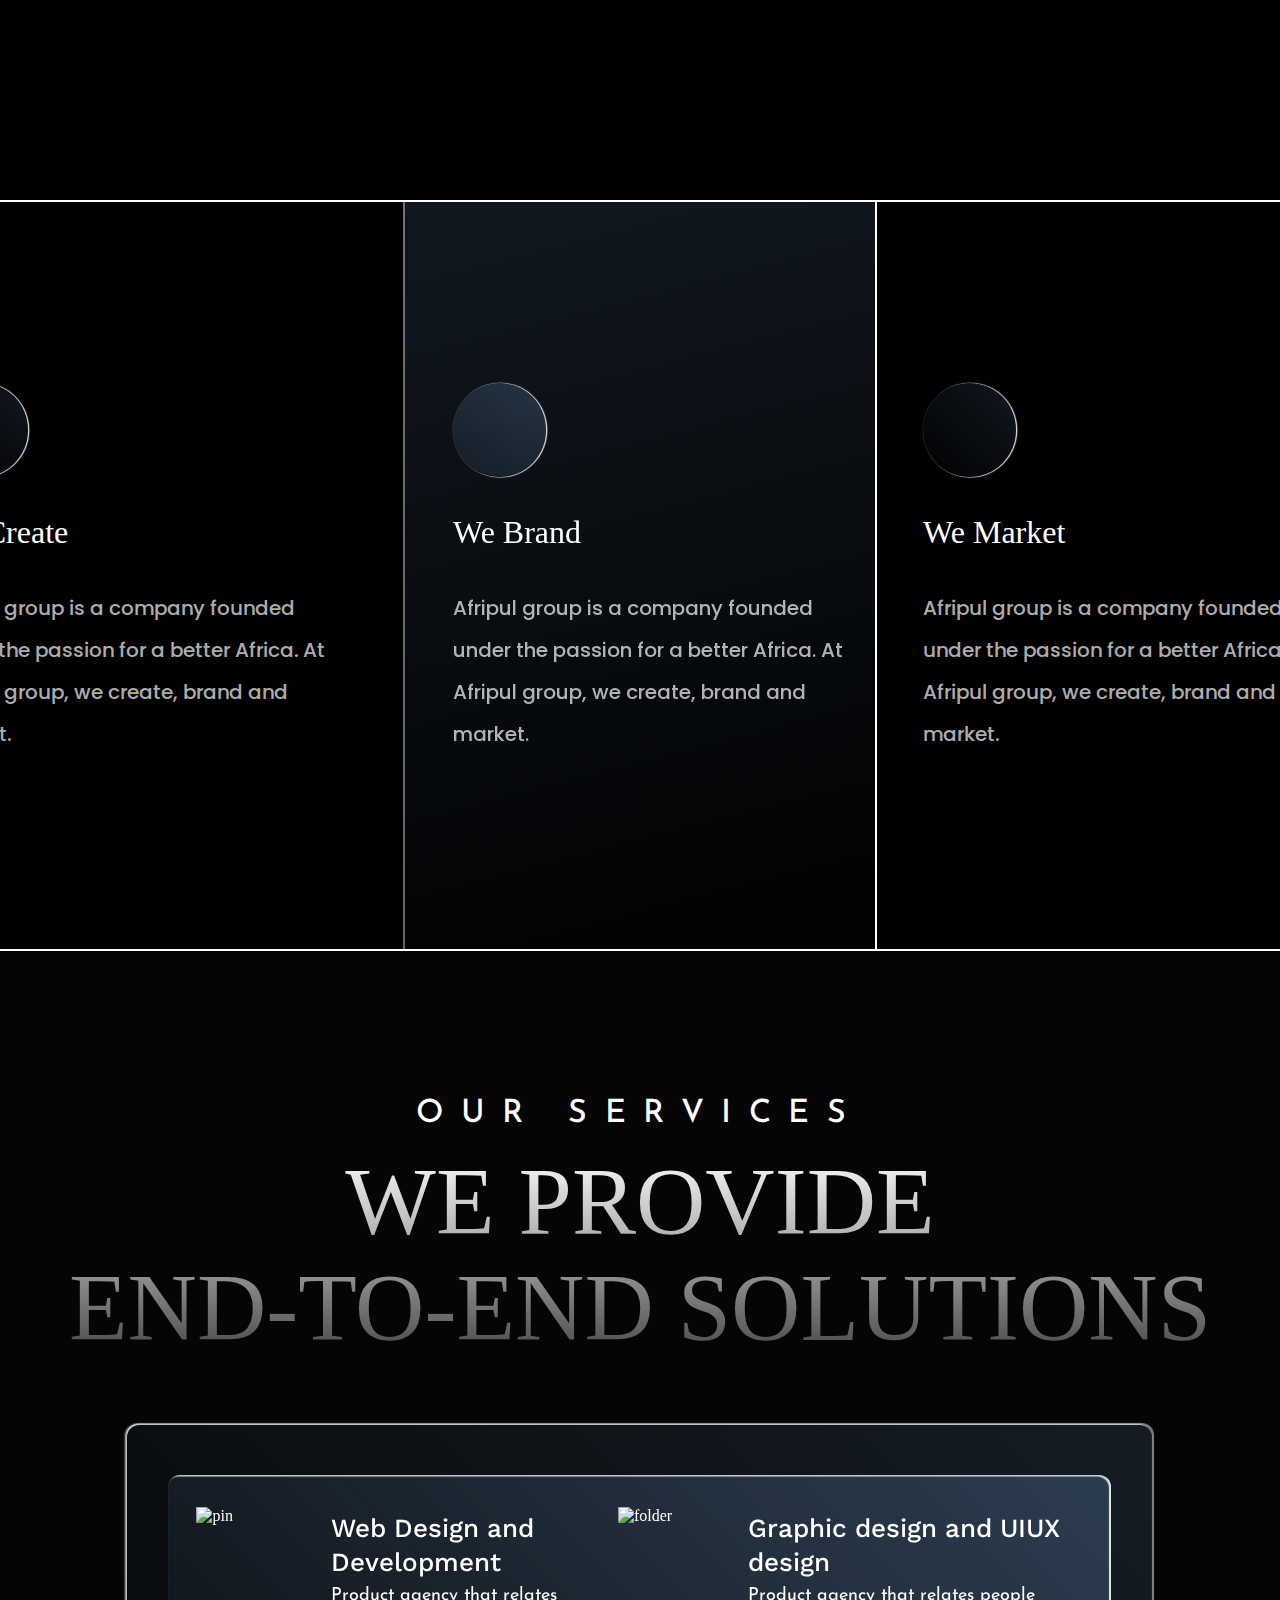
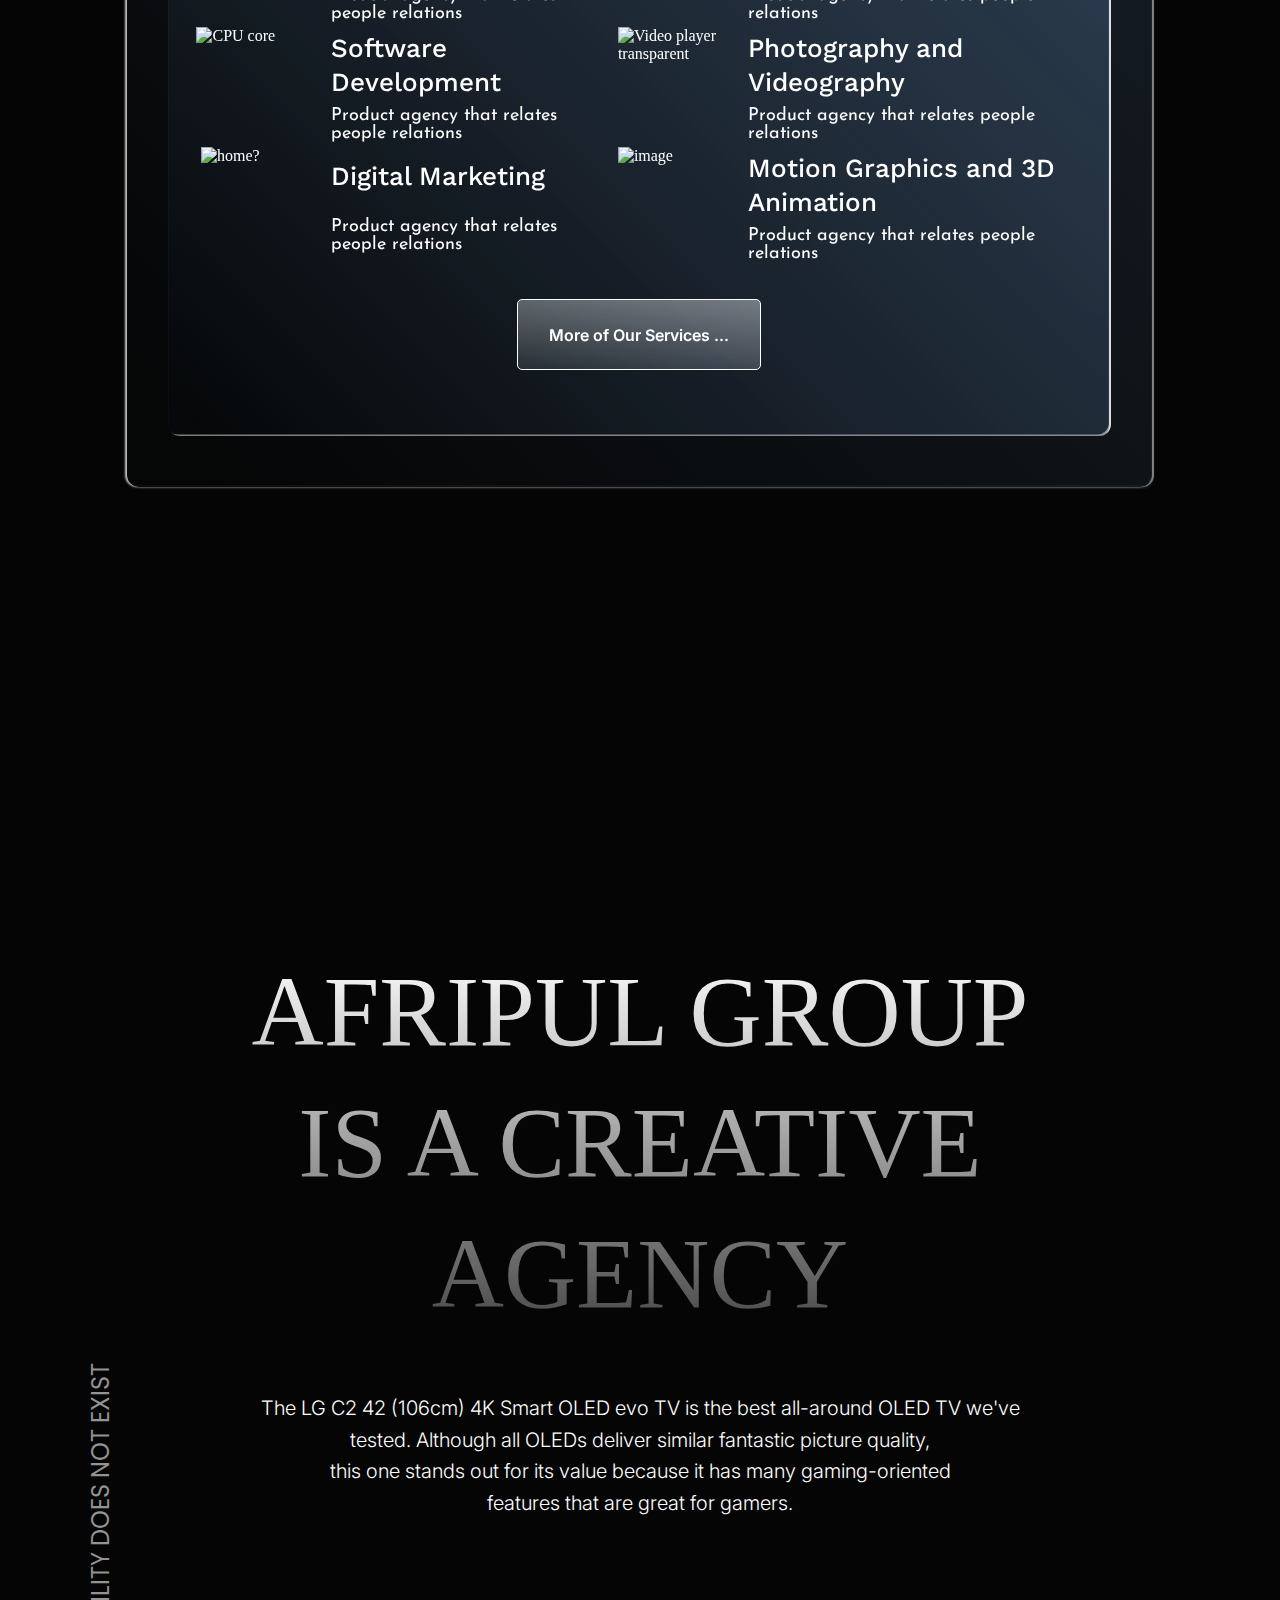
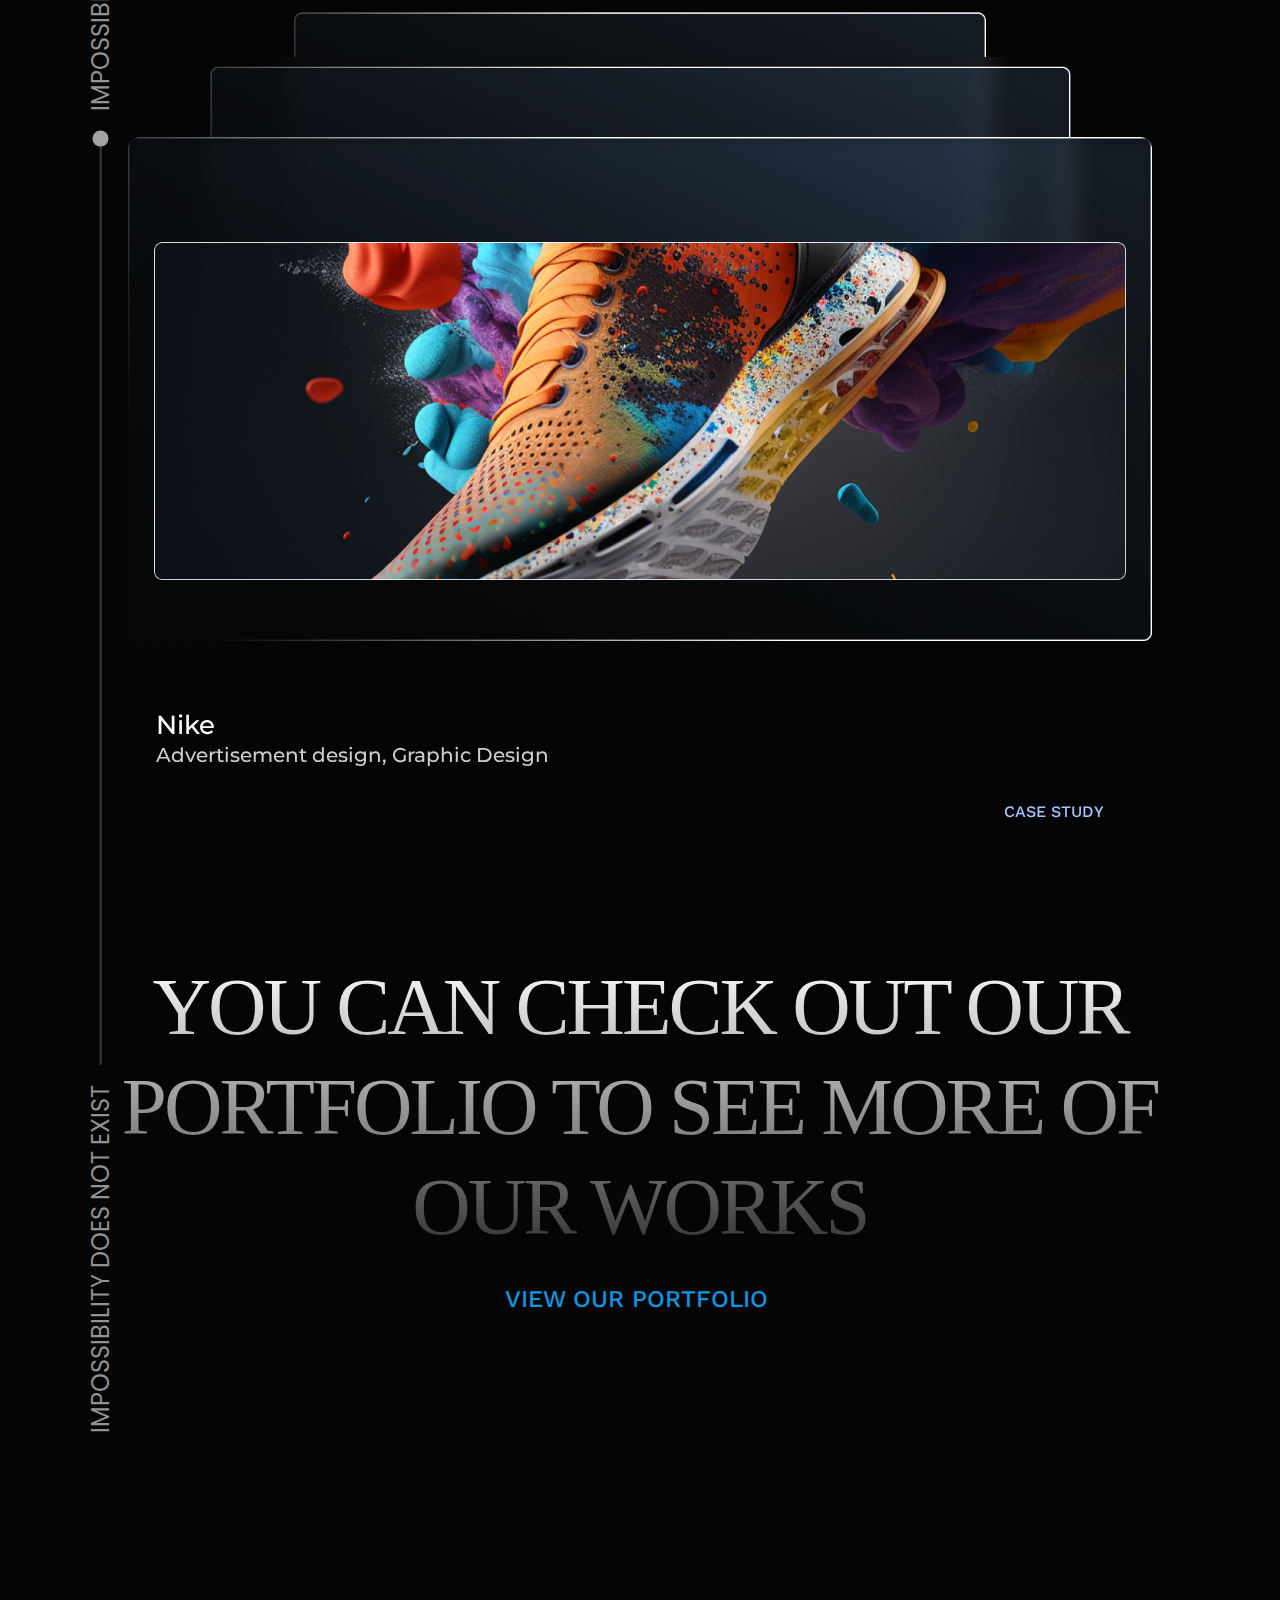
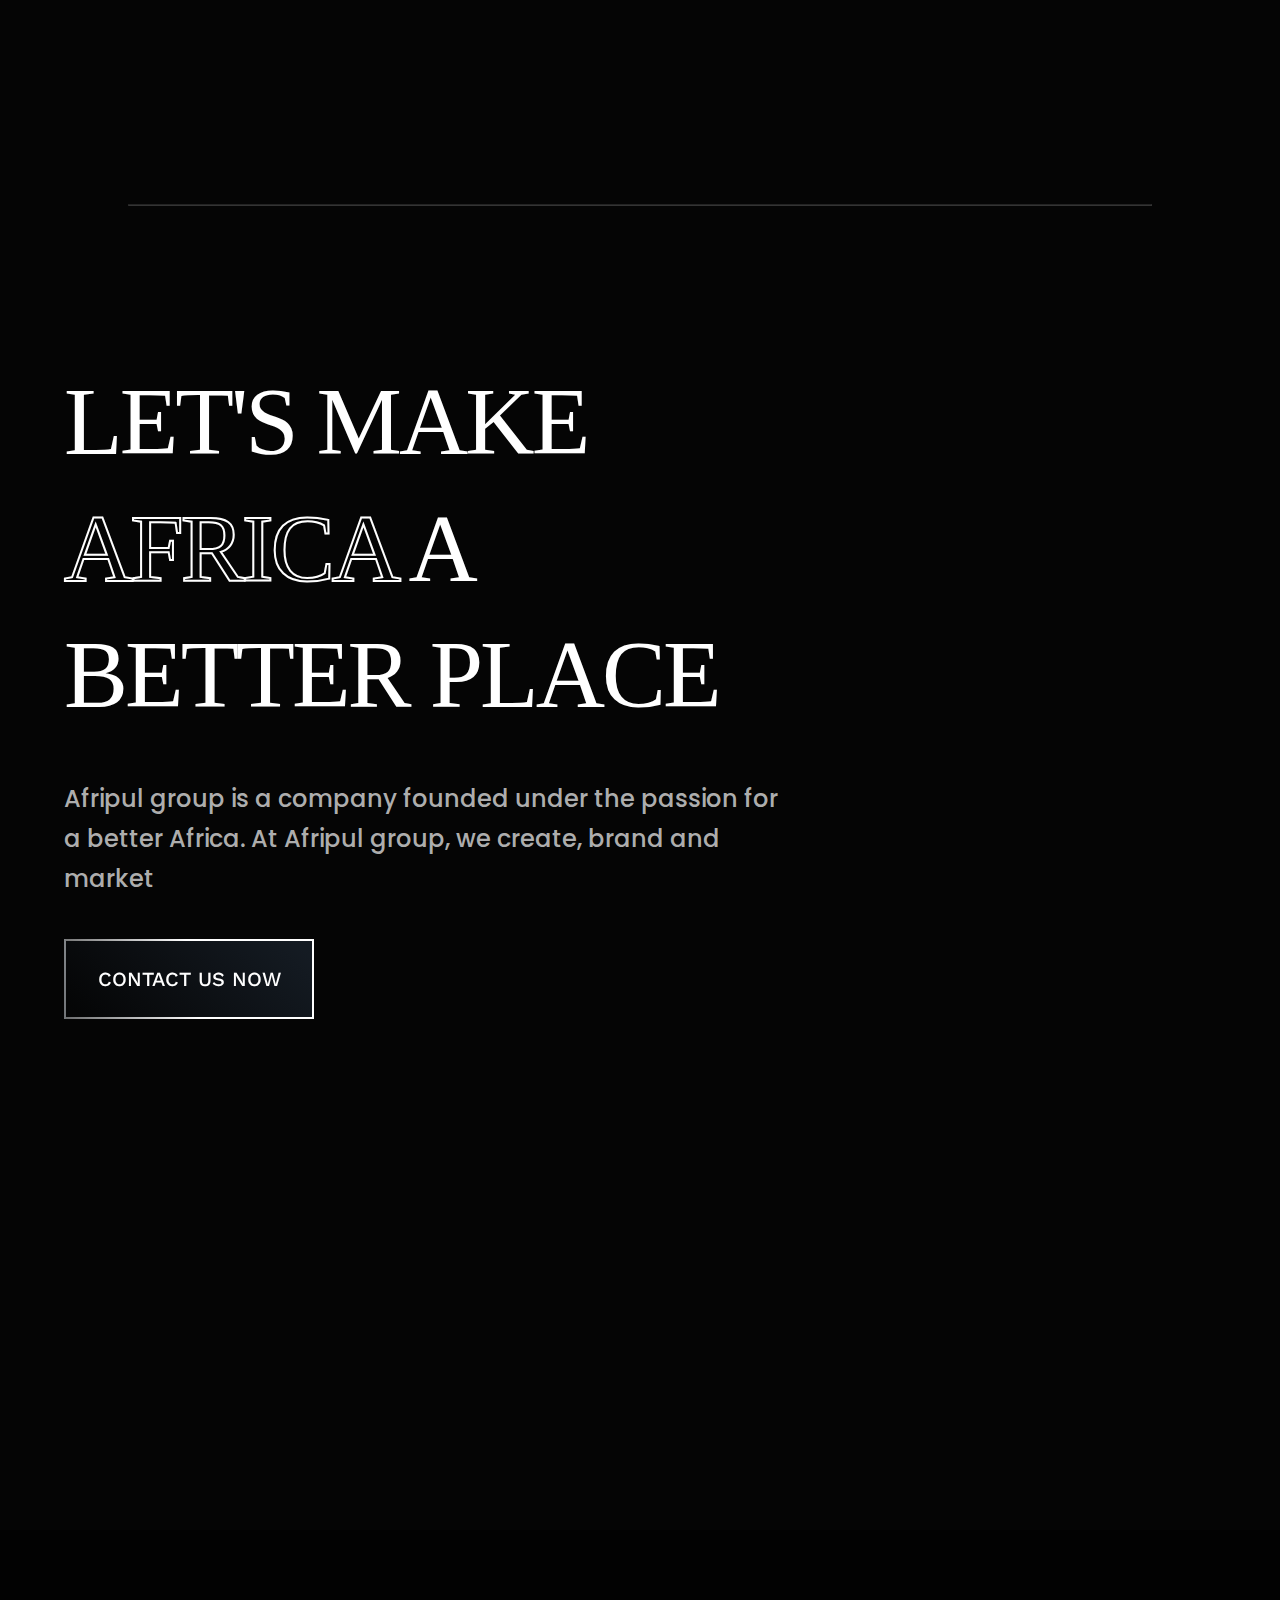
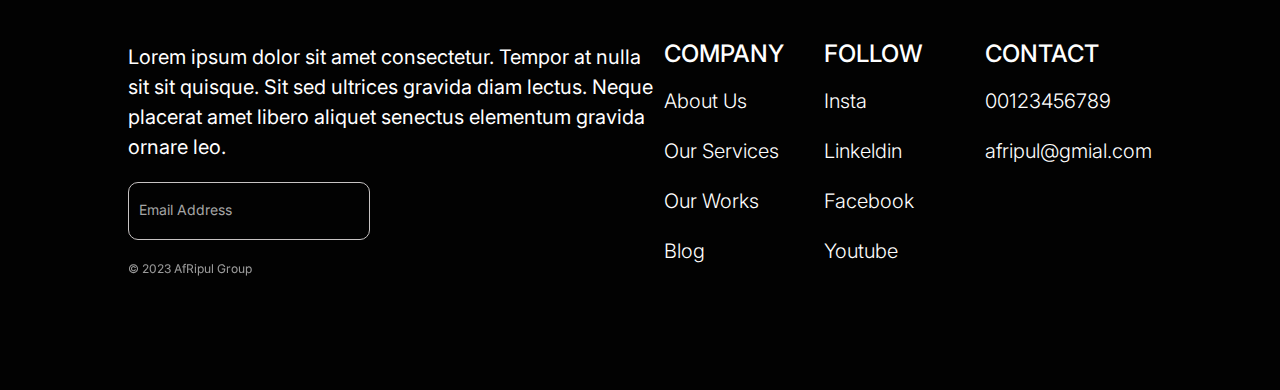
==== commit 2aedbd3e: "edit v1.4" ====
--- a/index.html
+++ b/index.html
@@ -70,58 +70,64 @@
             </div>
         </div>
 
-        <div class="service-quote">
-            <div class="create">
-                <div class="eclipse">
-                    <img src="./images/Vector.svg" alt="">
-                </div>
-                <div class="text-1">
+        <div class="service-quote-wrap">
+            <div class="service-quote">
+                <div class="create">
+                    <div class="eclipse">
+                        <img src="./images/Vector.svg" alt="">
+                    </div>
                     <div class="heading">
                         We Create
                     </div>
-                    <div class="text1-sub">
-                        <p>
-                            Afripul group is a company founded under the passion for a better Africa. 
-                            At Afripul group, we create, brand and market.
-                        </p>
-                    </div>
-                </div>
-            </div>
-
-            <div class="brand">
-                <div class="eclipse">
-                    <img src="./images/Vector-1.svg" alt="">
-                </div>
-                <div class="text-1">
+                    <div class="text-1">
+                        <div class="text1-sub">
+                            <p>
+                                Afripul group is a company founded under the passion for a better Africa. 
+                                At Afripul group, we create, brand and market.
+                            </p>
+                        </div>
+                    </div>
+                </div>
+    
+                <div class="brand">
+                    <div class="eclipse">
+                        <img src="./images/Vector-1.svg" alt="">
+                    </div>
+
                     <div class="heading">
                         We Brand
                     </div>
-                    <div class="text1-sub">
-                       <p>
-                            Afripul group is a company founded under the passion for a better Africa. 
-                            At Afripul group, we create, brand and market.
-                       </p>
-                    </div>
-                </div>
-            </div>
-
-            <div class="market">
-                <div class="eclipse">
-                    <img src="./images/Group.svg" alt="">
-                </div>
-                <div class="text-1">
+
+                    <div class="text-1">
+                        <div class="text1-sub">
+                           <p>
+                                Afripul group is a company founded under the passion for a better Africa. 
+                                At Afripul group, we create, brand and market.
+                           </p>
+                        </div>
+                    </div>
+                </div>
+    
+                <div class="market">
+                    <div class="eclipse">
+                        <img src="./images/Group.svg" alt="">
+                    </div>
+                    
                     <div class="heading">
                         We Market
                     </div>
-                    <div class="text1-sub">
-                        <p>
-                            Afripul group is a company founded under the passion for a better Africa. 
-                            At Afripul group, we create, brand and market.
-                       </p>
-                    </div>
-                </div>
-            </div>
-
+                    
+                    <div class="text-1">
+                        <div class="text1-sub">
+                            <p>
+                                Afripul group is a company founded under the passion for a better Africa. 
+                                At Afripul group, we create, brand and market.
+                           </p>
+                        </div>
+                    </div>
+                </div>
+    
+            </div>
         </div>
     </div>
     <div class="bodyContent-Container">
@@ -313,6 +319,10 @@
     
                </div>
            </div>
+
+           <!-- <div class="img-dropbelow">
+                <img src="./images/Group (1).png" alt="art">
+           </div> -->
 
         </div>
     </div>
--- a/css/style.css
+++ b/css/style.css
@@ -9,9 +9,6 @@
 
     @font-face {
         font-family: 'Gobold Regular';
-        /* font-style: normal;
-        font-weight: normal; */
-        /* src: url('../fonts/gobold\ web\ font/') format('woff'); */
         src: url('../fonts/gobold web font/Gobold Regular.woff') format('woff');
         }
 
@@ -52,7 +49,7 @@
         background-size: cover;
         display: flex;
         flex-direction: column;
-        gap: 4rem;
+        gap: 3rem;
         
     }
 
@@ -126,7 +123,8 @@
     .welcome_view_content {
         display: flex;
         flex-direction: column;
-        margin-left: 4rem;
+        width: 85dvw;
+        align-self: center;
         gap: 3rem;
     }
 
@@ -154,7 +152,7 @@
         line-height: 46px;
         letter-spacing: 0px;
         color: #DDDDDDCC;
-        margin-top: 4rem;
+        margin-top: .5rem;
 
 
     }
@@ -250,28 +248,41 @@
 
 /* Service Quote Box */
 
+
+    .service-quote-wrap {
+        width: 100%;
+        display: flex;
+        align-items: center;
+        justify-content: center;
+        align-self: center;
+        background: radial-gradient(35.46% 35.46% at 50% 50%, #000000 0%, #010101 100%);
+        border: 2px solid rgba(255, 255, 255, 1);
+    }
+
     .service-quote {
         /* height: 670px; */
         height: 83dvh;
-        width: 100%;
-        background: radial-gradient(35.46% 35.46% at 50% 50%, #000000 0%, #010101 100%);
-        border: 2px solid rgba(255, 255, 255, 1);
-        align-self: center;
+        width: 90%;
         display: grid;
-        grid-template-columns: 1fr 1fr 1fr;
+        grid-template-columns: 1fr .9fr 1fr;
+        justify-content: center;
+        column-gap: 4%;
     }
 
     .service-quote .create {
         display: flex;
         flex-direction: column;
         justify-content: center;
-        padding-left: 4rem;
+        justify-self: center;
+        gap: 2rem;
+        
     }
 
     .service-quote .brand {
         display: flex;
         flex-direction: column;
         justify-content: center;
+        gap: 2rem;
         padding-left: 3rem;
         border-left: 2px solid rgba(255, 255, 255, 0.4);
         border-right: 2px solid rgba(255, 255, 255, 1);
@@ -283,7 +294,7 @@
         display: flex;
         flex-direction: column;
         justify-content: center;
-        padding-left: 3rem;
+        gap: 2rem;
     }
 
 /* Moon Eclipse */
@@ -346,9 +357,10 @@
         background-image: url('../images/Group 234 (3).png');
         background-size: cover ;
         background-repeat: no-repeat;
-        height: 626vh;
+        /* height: 626vh; */
         width: 100%;
         gap: 10dvh;
+        /* margin-top: 5dvh; */
         align-items: center;
         position: relative;
     }
@@ -360,7 +372,7 @@
         flex-direction: column;
         align-items: center;
         justify-content: center;
-        margin-top: 30vh;
+        margin-top: 17dvh;
         gap: 4rem;
     }
 
@@ -789,23 +801,24 @@
 
 /* ... */
 
-.triangle {
+/* .triangle {
     height: 761.514892578125px;
     width: 761.6610107421875px;
     background: linear-gradient(135deg, rgba(95, 133, 177, 0.1715) 49.85%, #ffffffd5  ,transparent 50%);
-}
+} */
    
 /* Contact us view */
 
     .contact-area-wrap {
         margin-top: 45dvh;
-        display: flex;
-        flex-direction: column;
-        gap: 20dvh;
+        margin-bottom: 56.7dvh;
+        display: flex;
+        flex-direction: column;
+        gap: 17dvh;
         overflow: hidden;
         width: 100%;
         /* align-items: center;
-        justify-content: center; */
+        justify-content center; */
     }
 
     .contact-area-wrap .line {
@@ -862,16 +875,12 @@
     .contact-area a button {
         width: 250px;
         height: 80px;
-        background-image: url('../images/Rectangle 3698.png');
-        background-repeat: no-repeat;
-        background-position: 100% 100%;
-        /* border-right: 2px solid #fff;
-        border-bottom: 2px solid #fff;
-        border-left: 2px solid #ffffff05;
-        border-top: 2px solid #ffffff26;
-        background: linear-gradient(45deg, rgba(15, 23, 31, 0.07) 5.65%, rgba(95, 133, 177, 0.1715) 94.35%); */
+        background: linear-gradient(45deg, rgba(15, 23, 31, 0.07) 5.65%, rgba(95, 133, 177, 0.1715) 94.35%);
         backdrop-filter: blur(9px);
-        transition: 100ms all ease;
+        border: 2px solid;
+        border-image-source: linear-gradient(261.01deg, #FFFFFF 48.65%, rgba(255, 255, 255, 0) 135.25%, rgba(255, 255, 255, 0.0713519) 135.25%);
+        border-image-slice: 1;
+        transition: 300ms all ease;
         cursor: pointer;
         font-family: 'Work Sans';
         font-style: normal;
@@ -879,16 +888,26 @@
         font-size: 20px;
         line-height: 20px;
         /* or 100% */
-        
         text-transform: uppercase;
-        
         color: #FFFFFF;
     }
 
     .contact-area a button:hover {
         background: linear-gradient(135deg, rgba(14, 95, 176, 0.256) 5.65%, rgba(58, 84, 113, 0.172) 94.35%); 
-    }
-
+        transition: 300ms all ease;
+    }
+
+
+/* .... Extra */
+
+    .img-dropbelow {
+        position: absolute;
+        bottom: 0;
+        right: -2.7%;
+    }
+    .img-dropbelow img {
+        max-width: 85%;
+    }
 
 /* ... */
 
@@ -950,6 +969,8 @@
         background-color: inherit;
         outline: none;
         border: none;
+        color: #FFFF;
+
     }
 
 
@@ -999,14 +1020,13 @@
     .footer .about form:hover {
         background-color: #000409;
         transition: 400ms all ease;
-        margin-left: 1px;
-        margin-top: 1px;
 
     }
 
     .footer .about form:focus-within {
        width: 42%;
        height: 58px;
+       color: #FFFF;
 
     }
 
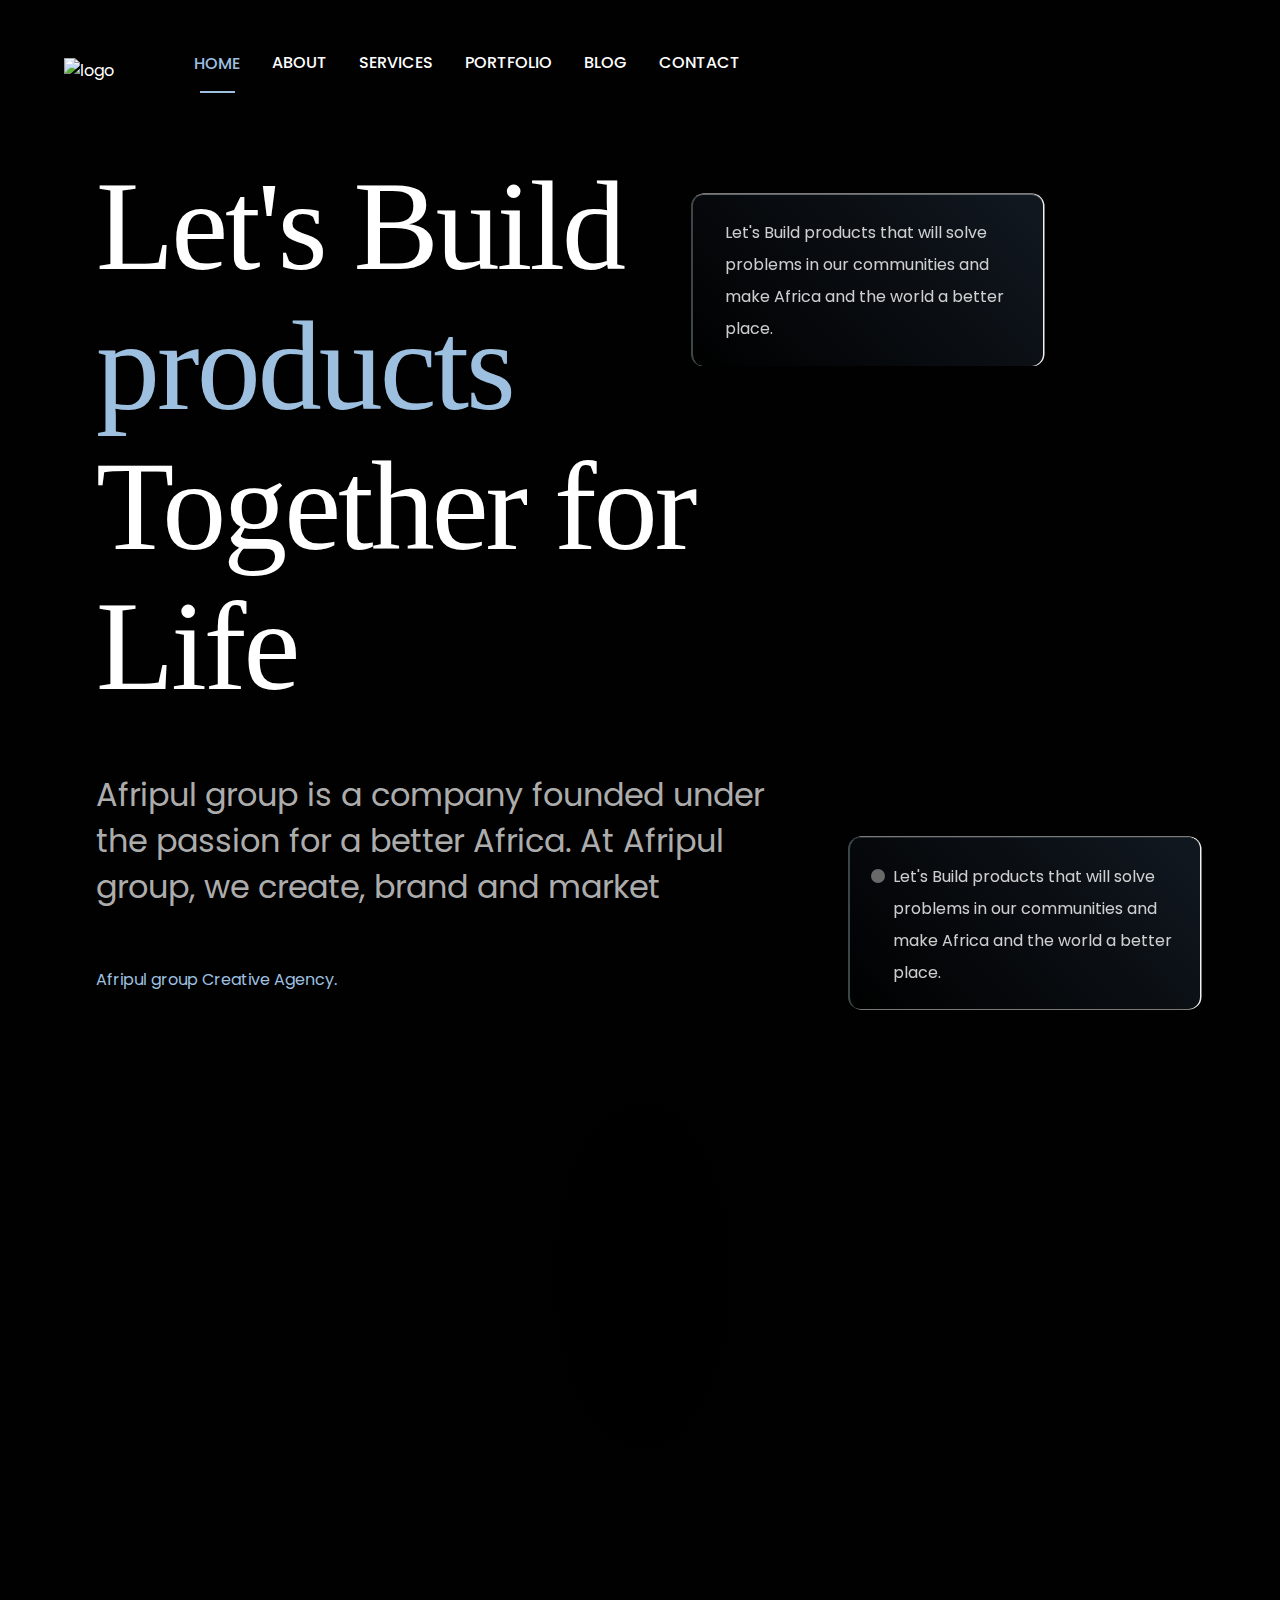
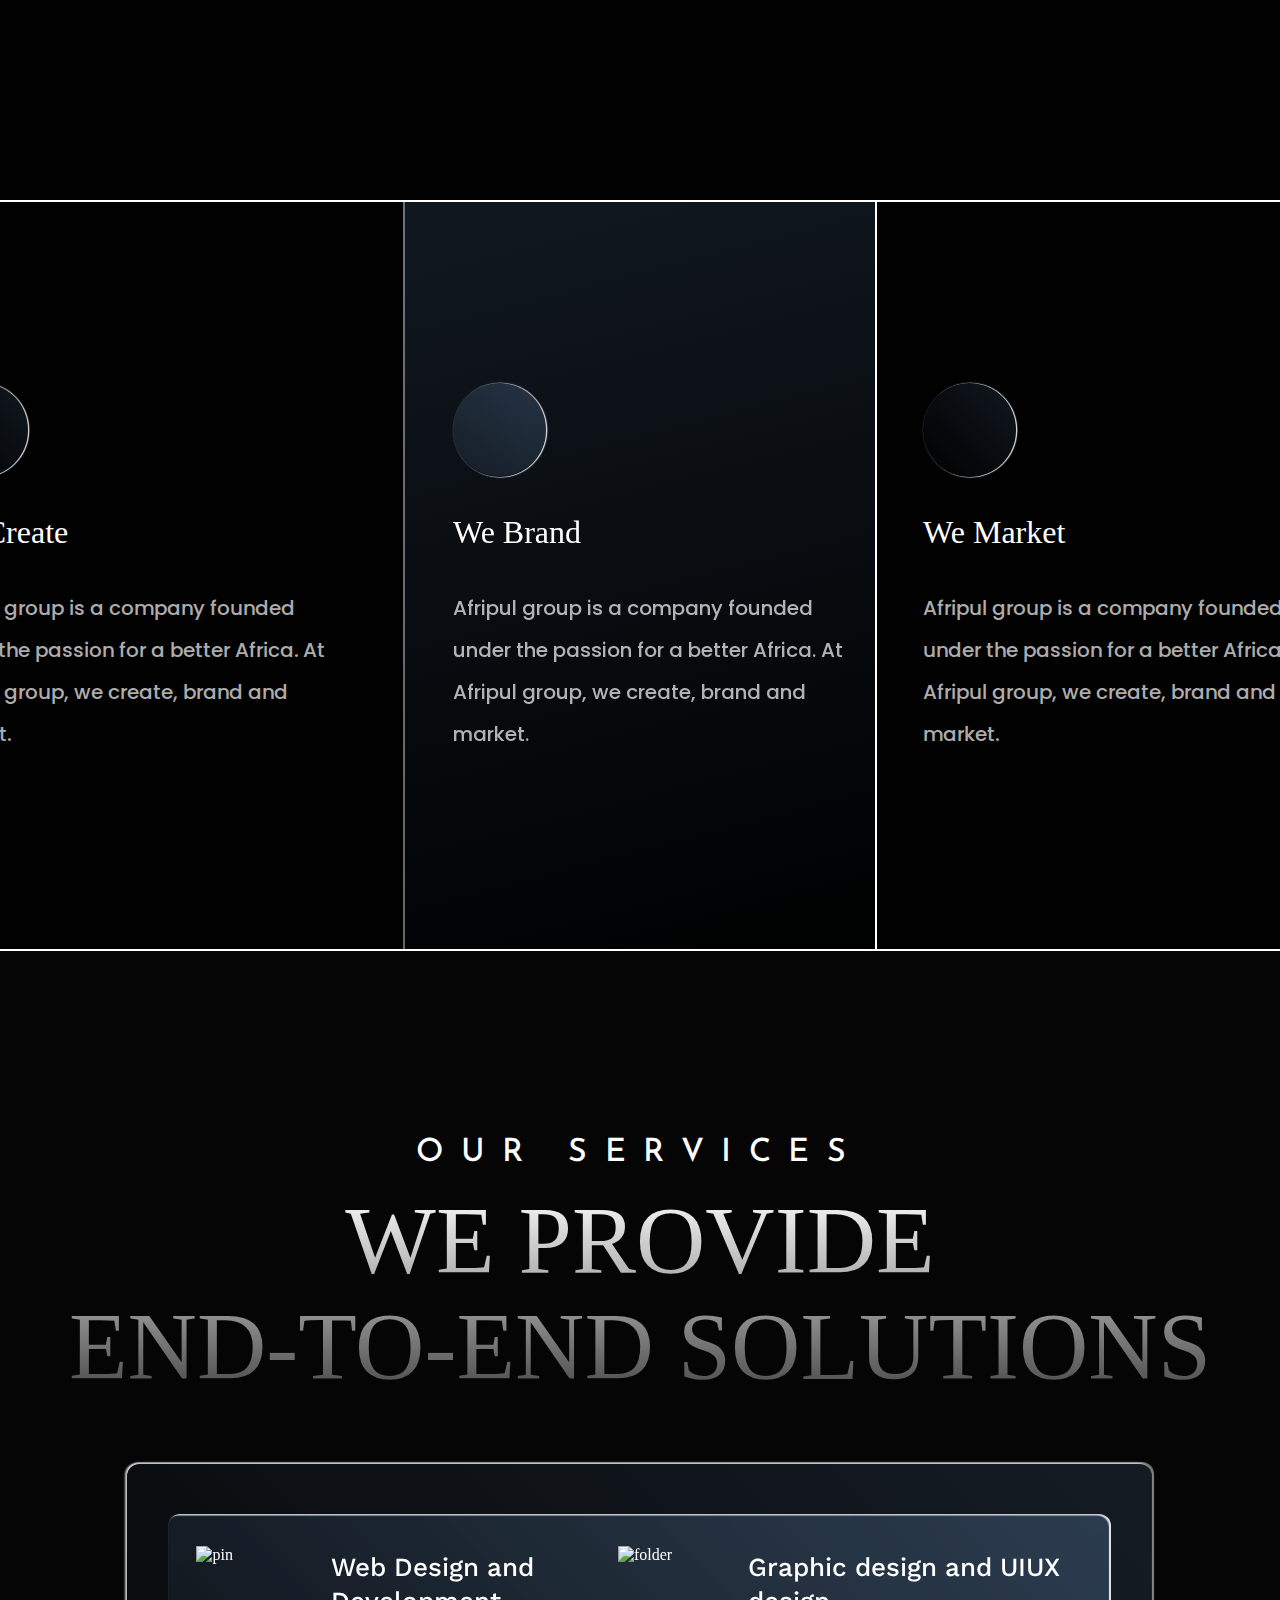
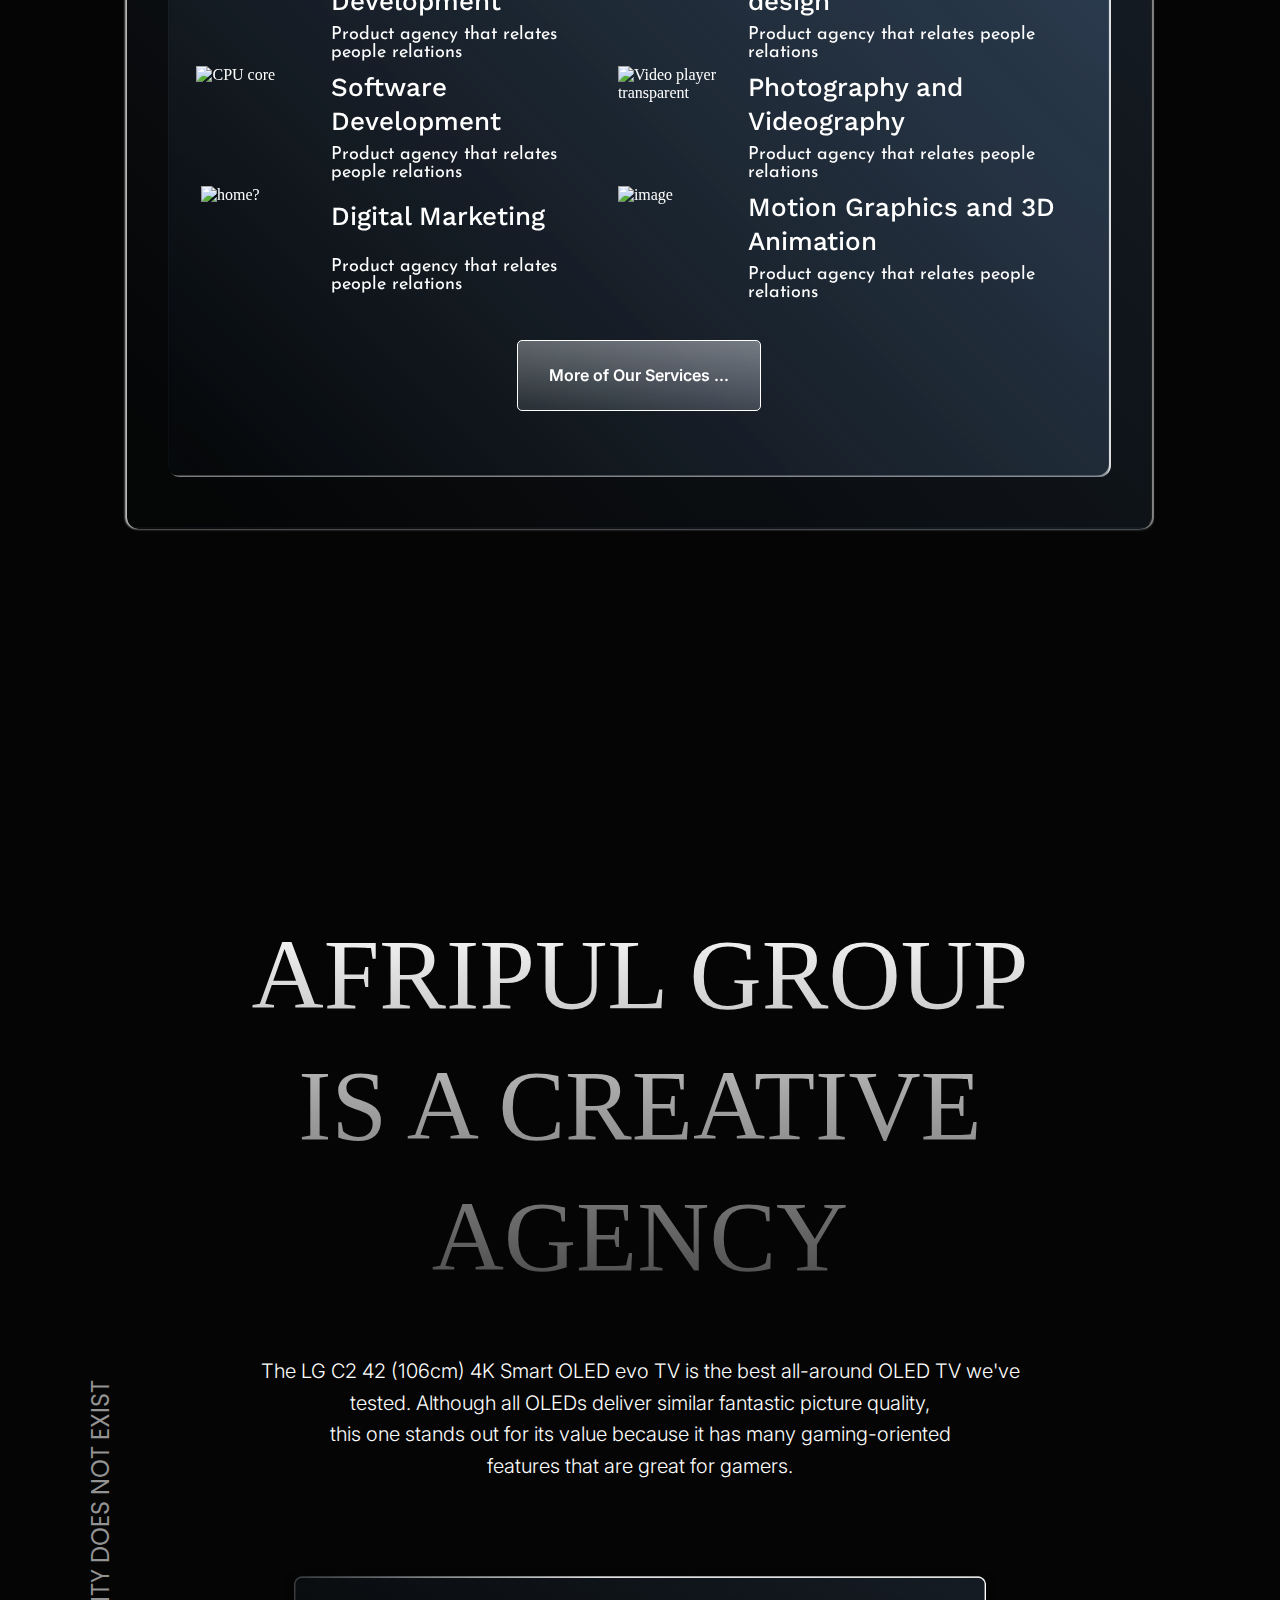
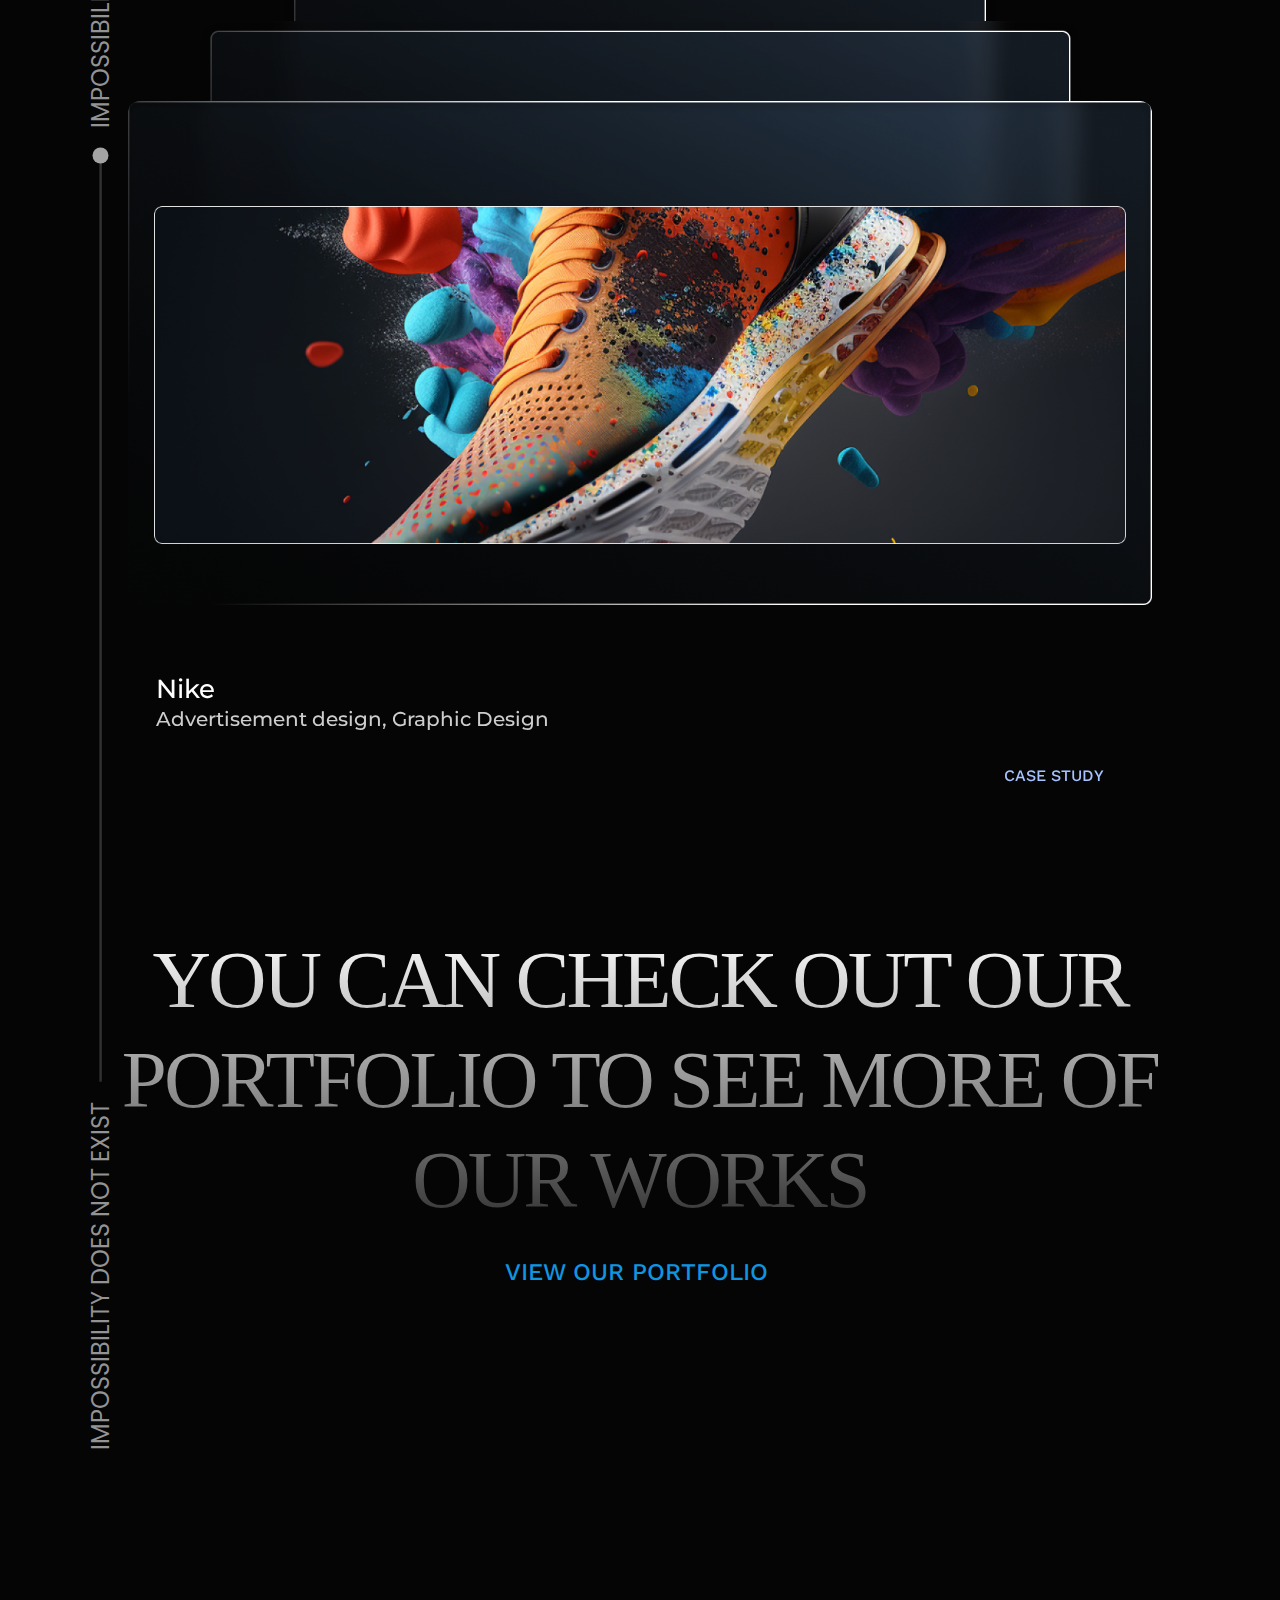
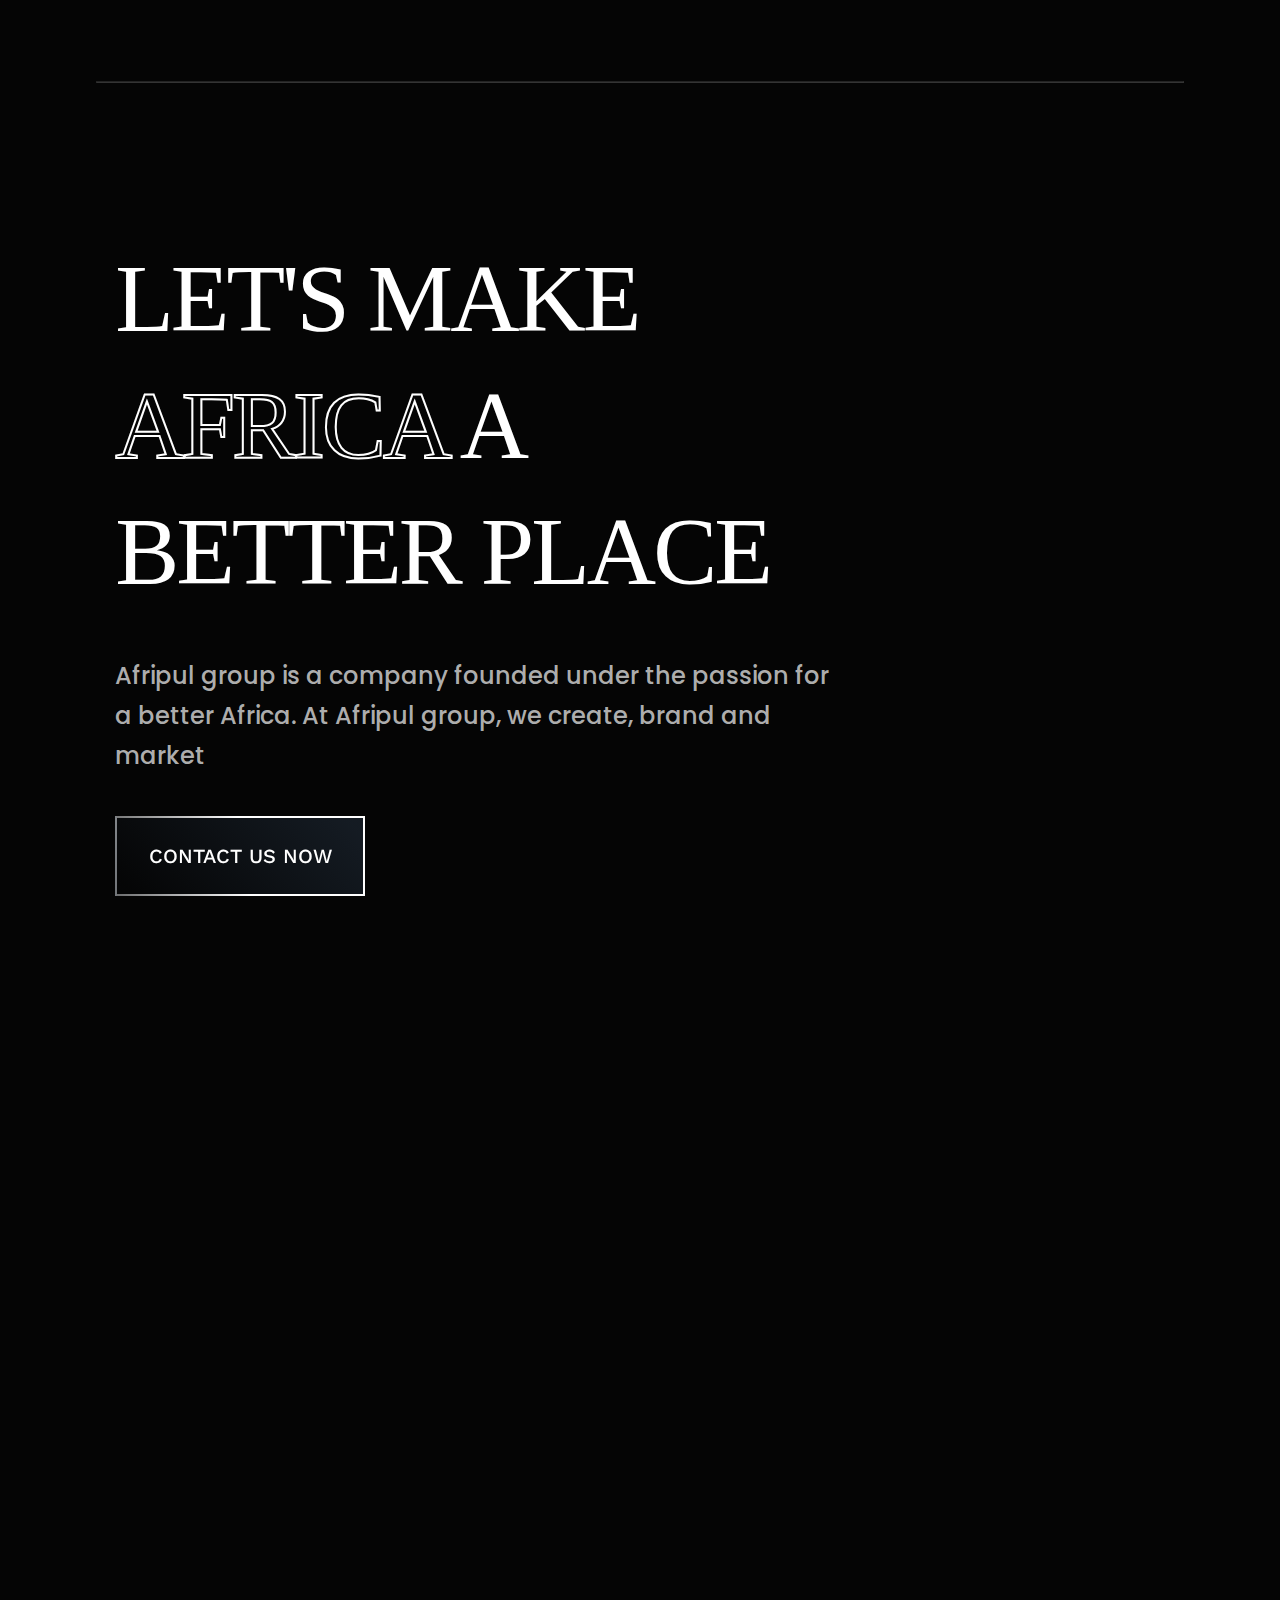
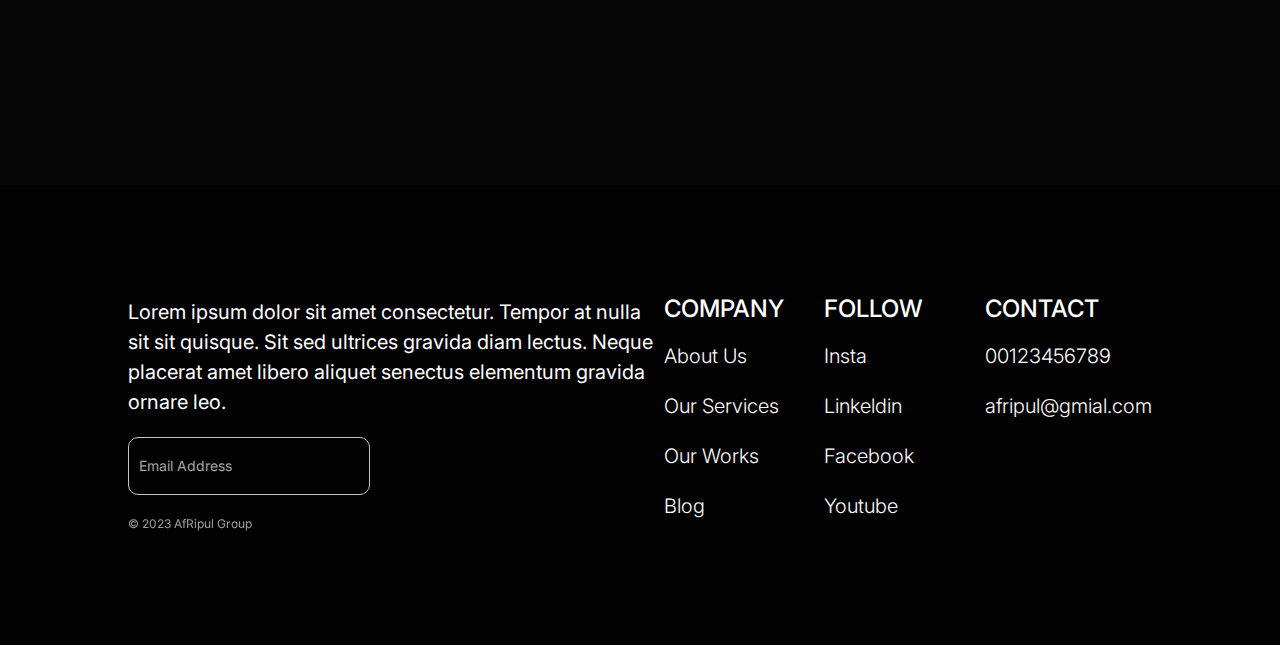
==== commit 0f51f353: "Edit v1.7" ====
--- a/index.html
+++ b/index.html
@@ -316,13 +316,10 @@
                        </a>
     
                     </div>
-    
+                    
                </div>
+               
            </div>
-
-           <!-- <div class="img-dropbelow">
-                <img src="./images/Group (1).png" alt="art">
-           </div> -->
 
         </div>
     </div>
--- a/css/style.css
+++ b/css/style.css
@@ -347,7 +347,6 @@
 
     .bodyContent-Container {
         background: rgba(5, 5, 5, 1);
-        /* padding-top: 5rem; */
 
     }
 
@@ -355,12 +354,11 @@
         display: flex;
         flex-direction: column;
         background-image: url('../images/Group 234 (3).png');
-        background-size: cover ;
+        background-size: 100% 108.5% ;
         background-repeat: no-repeat;
-        /* height: 626vh; */
+        height: 626vh;
         width: 100%;
-        gap: 10dvh;
-        /* margin-top: 5dvh; */
+        gap: 1.75%;
         align-items: center;
         position: relative;
     }
@@ -372,8 +370,9 @@
         flex-direction: column;
         align-items: center;
         justify-content: center;
-        margin-top: 17dvh;
+        margin-top: 15%;
         gap: 4rem;
+        height: 17.5%;
     }
 
 /*Services tab Headings Styling */
@@ -416,7 +415,7 @@
         display: flex;
         align-items: center;
         justify-content: center;
-        height: 660px;
+        height: 75dvh;
         width: 80dvw;
         border-radius: 12px;
         background: linear-gradient(45deg, rgba(15, 23, 31, 0.07) 5.65%, rgba(95, 133, 177, 0.1715) 94.35%);
@@ -541,8 +540,8 @@
         height: 60dvh;
         width: 80dvw;
         text-align: center;
-        margin-top: 41dvh;
-        margin-bottom: 3dvh;
+        margin-top: 22%;
+        margin-bottom: 1.5%;
         
     }
 
@@ -577,7 +576,7 @@
     
     .repositioned-quote-wrap {
         position: absolute;
-        top: 405dvh;
+        top: 65%;
         left: 7dvw;
         width: 20px;
         -webkit-transform: rotate(-90deg);
@@ -810,19 +809,19 @@
 /* Contact us view */
 
     .contact-area-wrap {
-        margin-top: 45dvh;
-        margin-bottom: 56.7dvh;
+        margin-top: 23.5%;
+        margin-bottom: 30%;
         display: flex;
         flex-direction: column;
         gap: 17dvh;
-        overflow: hidden;
         width: 100%;
         /* align-items: center;
         justify-content center; */
+        position: relative;
     }
 
     .contact-area-wrap .line {
-        width: 80dvw;
+        width: 85dvw;
         opacity: 0.2;
         align-self: center;
     }
@@ -831,8 +830,9 @@
         display: grid;
         grid-template-columns: 1fr 1fr;
         width: 80dvw;
-        margin: 0 5%;
+        margin: 0 9%;
         column-gap: 8dvw;
+        position: relative;
         
     }
 
@@ -897,17 +897,11 @@
         transition: 300ms all ease;
     }
 
+   
 
 /* .... Extra */
 
-    .img-dropbelow {
-        position: absolute;
-        bottom: 0;
-        right: -2.7%;
-    }
-    .img-dropbelow img {
-        max-width: 85%;
-    }
+
 
 /* ... */
 
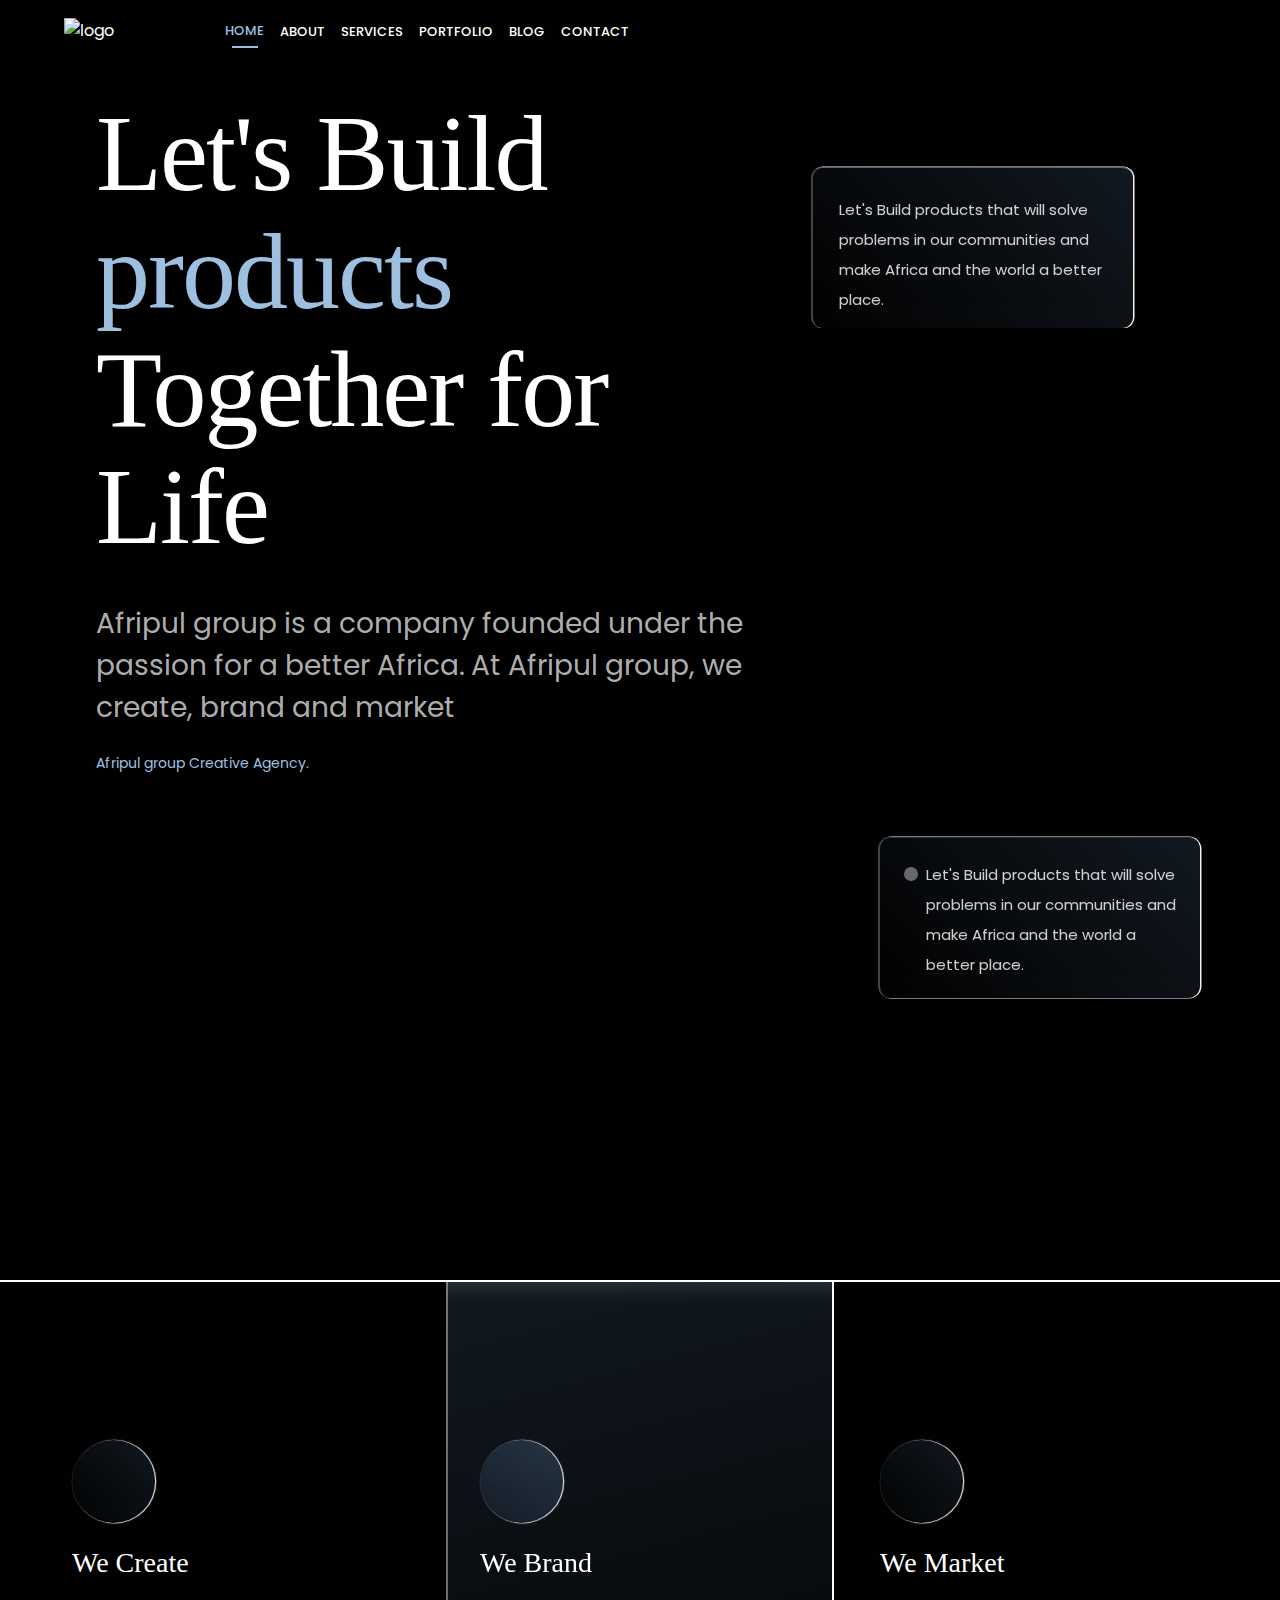
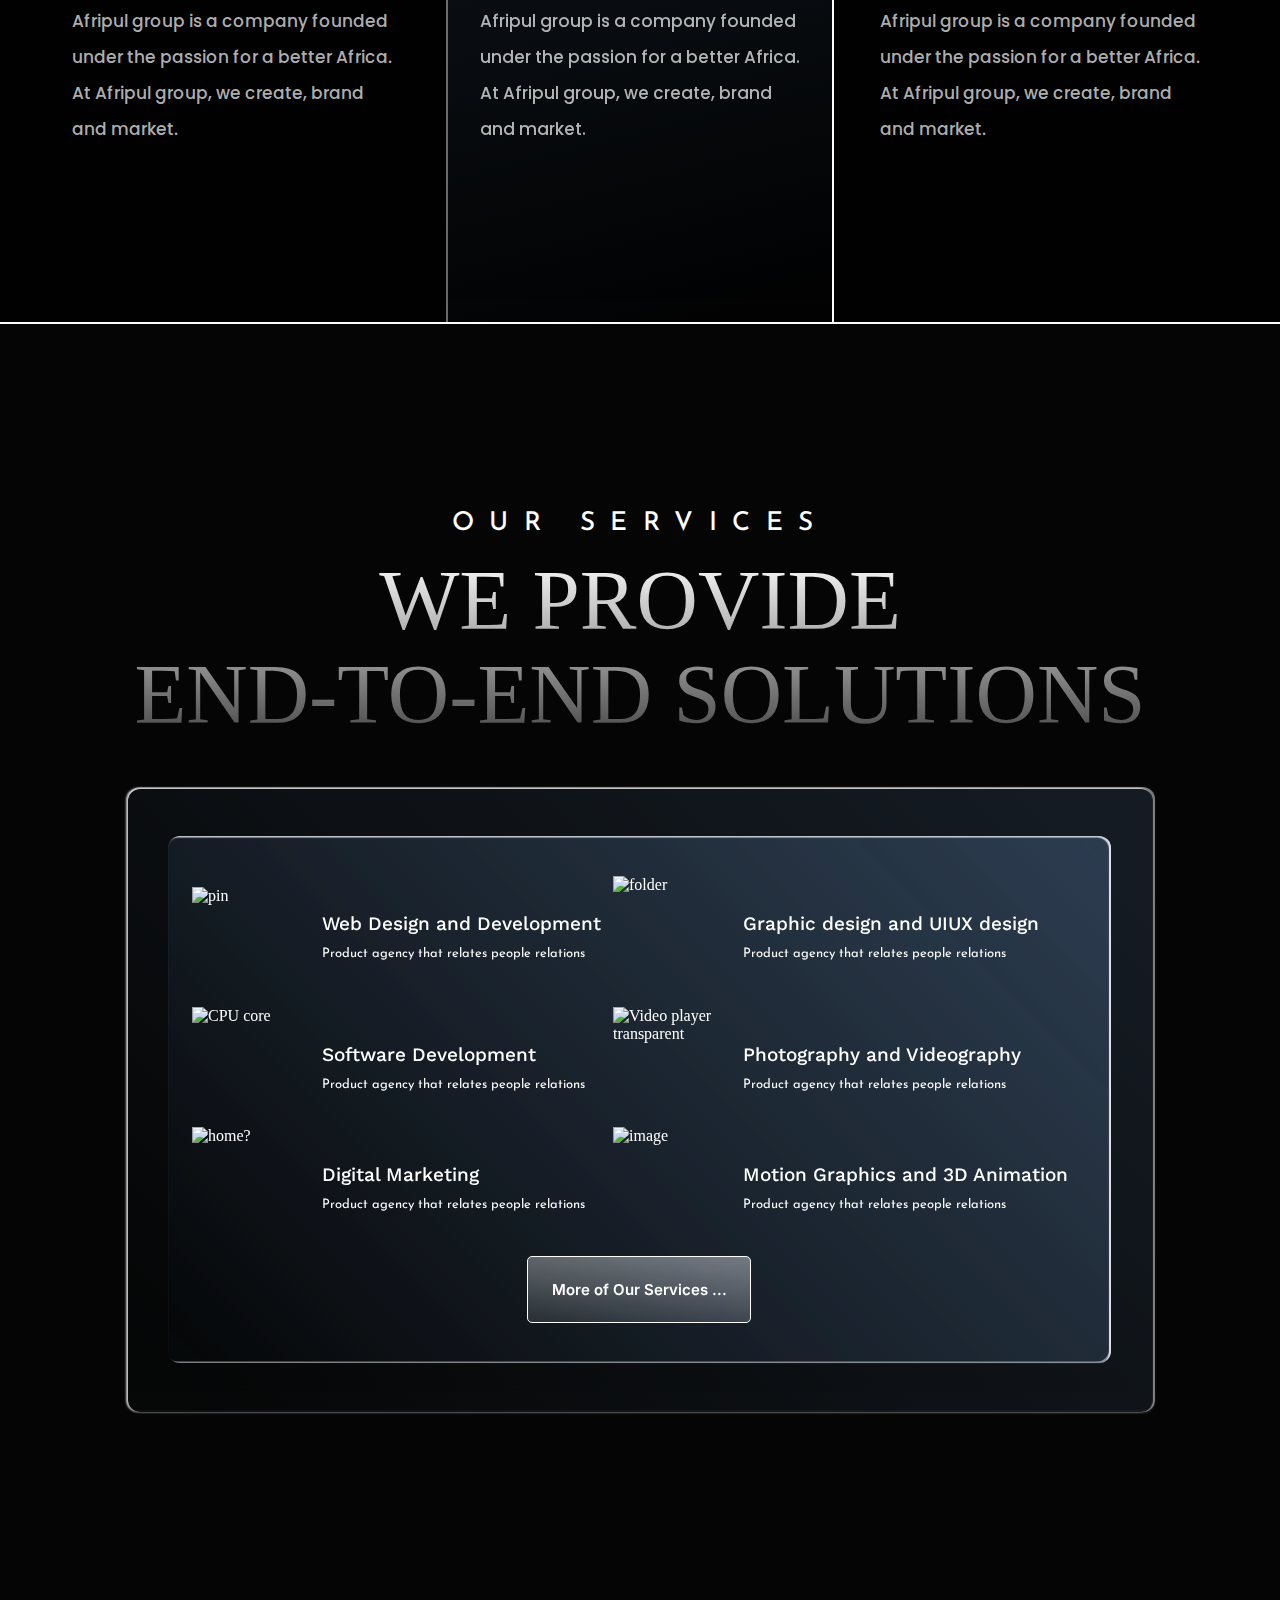
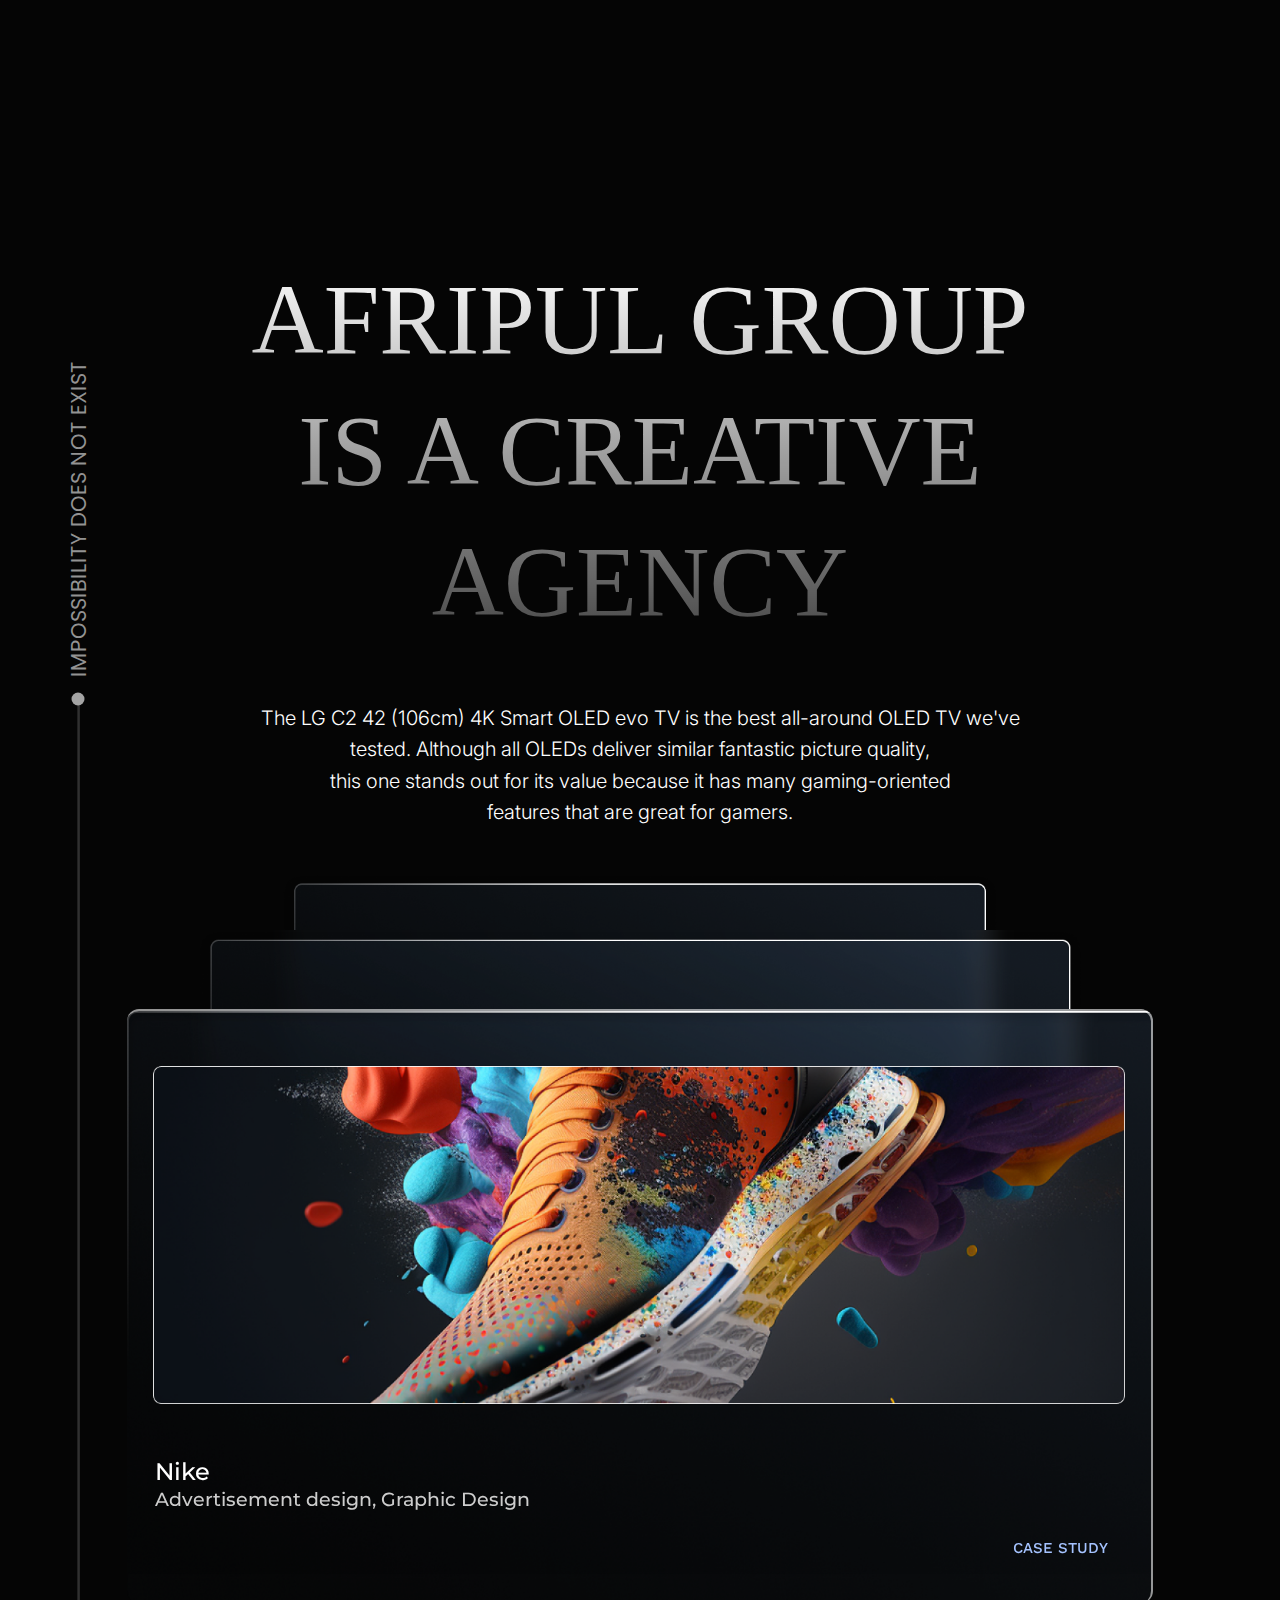
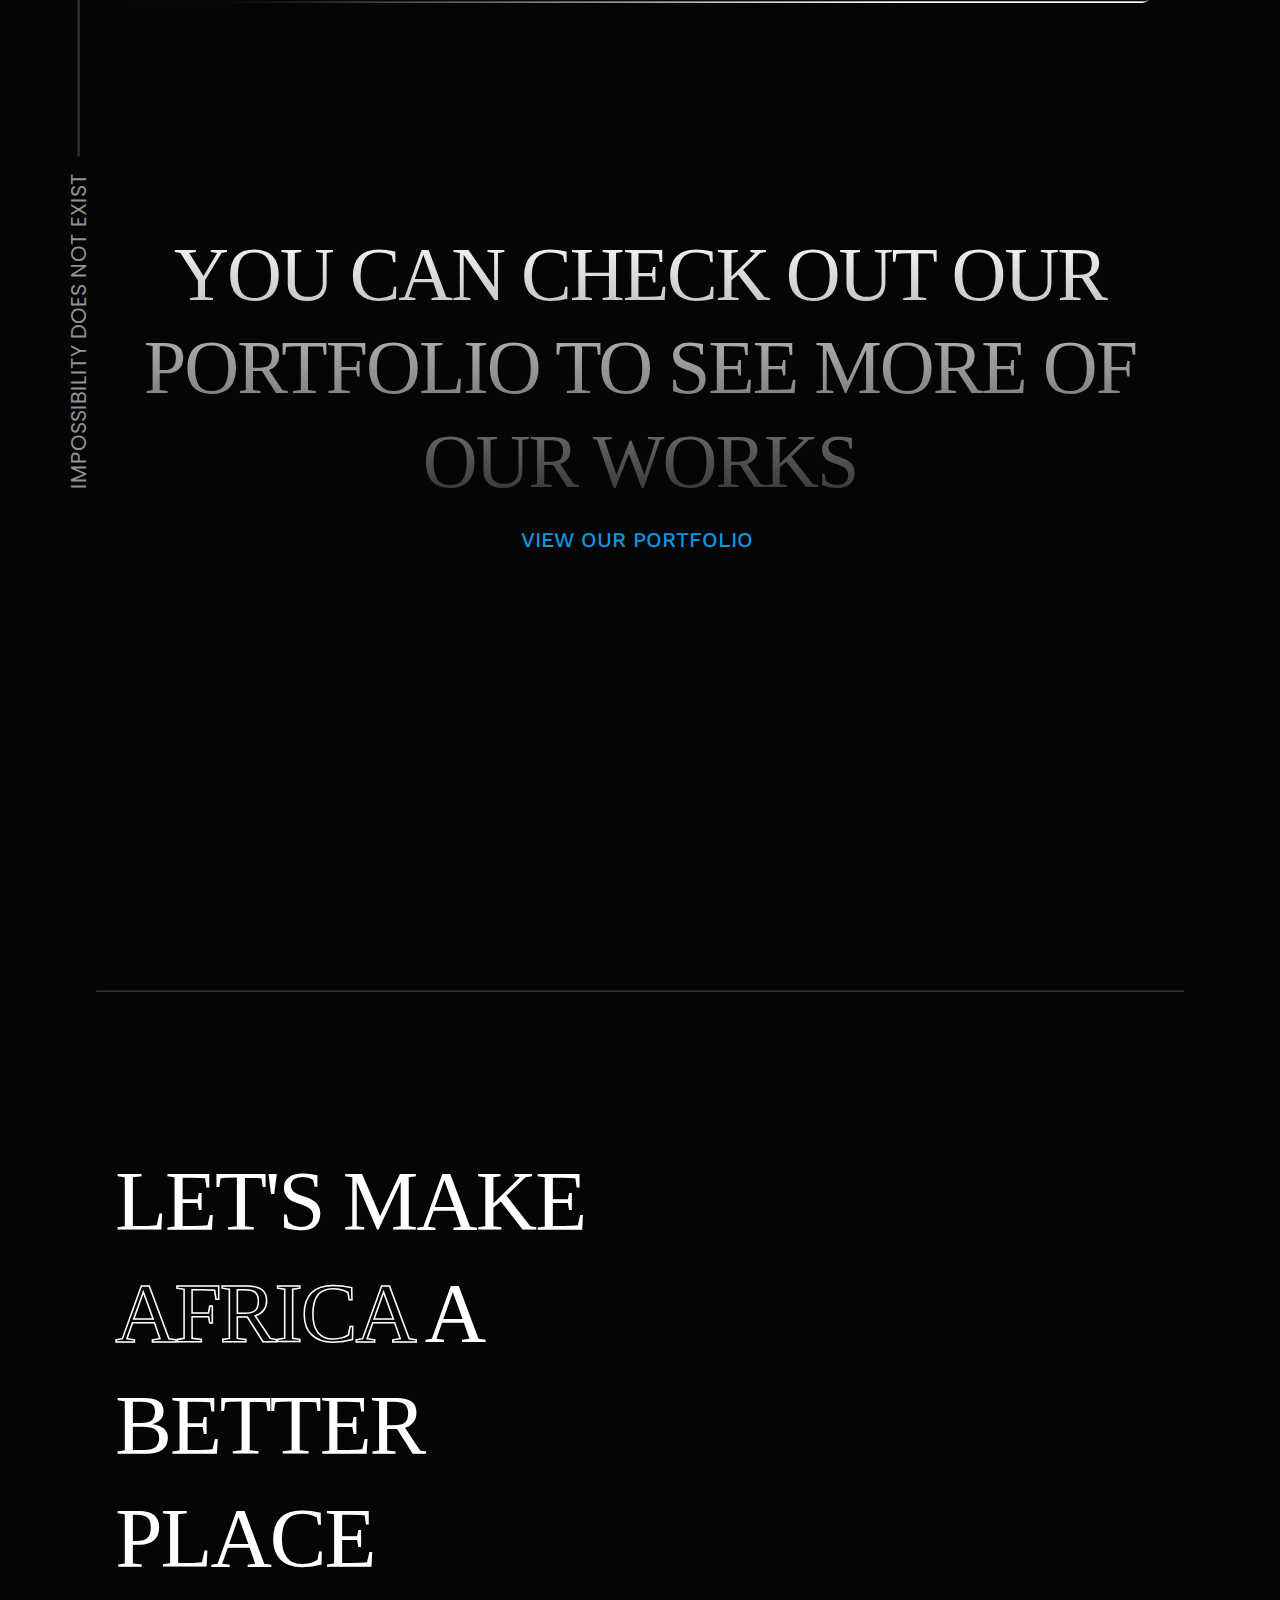
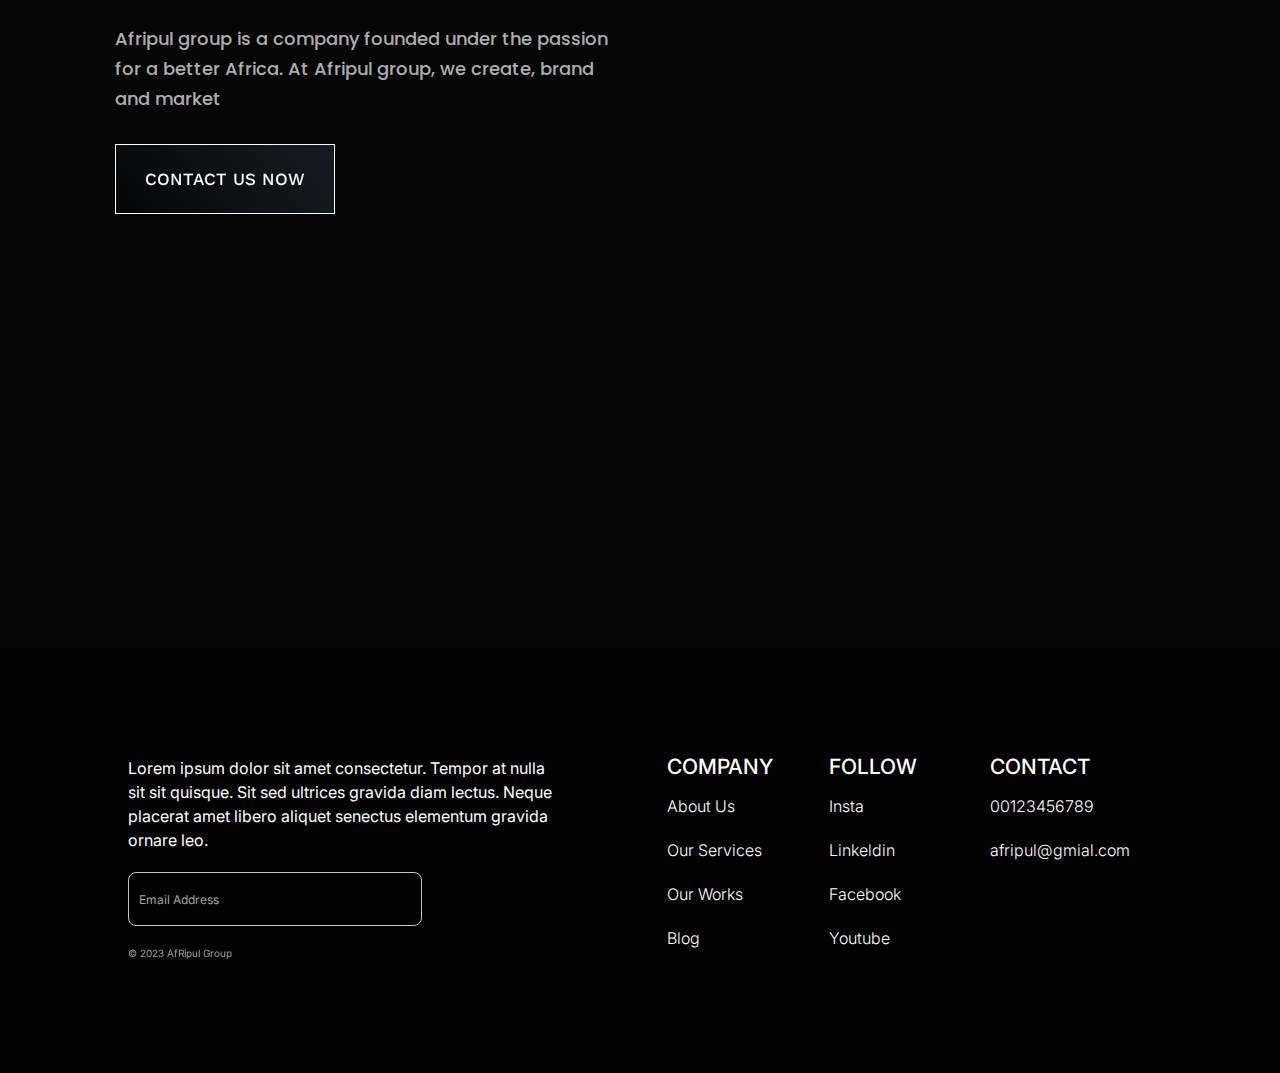
==== commit af324562: "Edit v3.9 (Half-completed unrevised version)" ====
--- a/index.html
+++ b/index.html
@@ -14,8 +14,15 @@
                 <div class="logo">
                     <img src="./images/LOGO-writeup-1-White 1.png" alt="logo">
                 </div>
+                <input id="hamburger-box" type="checkbox"></input>
+
+                <label for="hamburger-box" class="hamburger">
+                  <div class="top"></div>
+                  <div class="middle"></div>
+                  <div class="bottom"></div>
+                </label>
                 <div class="nav">
-                    <ul>
+                     <ul>
                         <li class="current">
                             <div class="active">
                                 <a href="./index.html">HOME</a>
@@ -153,7 +160,7 @@
                 <div class="glass-frame-outer">
                     <div class="glass-frame-inner">
                         <div class="glass-frame-content">
-                            <div class="image-icon">
+                            <div class="image-icon top-1">
                                 <img src="./images/pin.png" alt="pin">
                             </div>
                             <div class="word">
@@ -175,7 +182,7 @@
                                     Product agency that relates people relations
                                 </p>
                             </div>
-                            <div class="image-icon">
+                            <div clzass="image-icon">
                                 <img src="./images/Cpu.png" alt="CPU core">
                             </div>
                             <div class="word">
@@ -197,7 +204,7 @@
                                     Product agency that relates people relations
                                 </p>
                             </div>
-                            <div class="image-icon" style="padding-left: 9px;">
+                            <div class="image-icon pad-left">
                                 <img src="./images/home.png" alt="home?">
                             </div>
                             <div class="word">
@@ -376,6 +383,12 @@
                 </ul>
             </div>
 
+            <div class="credit second-credit">
+                <span>
+                    © 2023 AfRipul Group
+                </span>
+            </div>
+
         </div>
     </footer>
     
--- a/css/style.css
+++ b/css/style.css
@@ -50,7 +50,6 @@
         display: flex;
         flex-direction: column;
         gap: 3rem;
-        
     }
 
 /* Header set up */
@@ -96,7 +95,7 @@
     }
 
     .nav ul .current .active a{
-        margin: 19px 0 15px 0;
+        padding: 19px 0 15px 0;
         color: #9EC0E0;
 
     }
@@ -107,8 +106,14 @@
 
     }
 
+    .nav ul li:hover{
+        color: #9EC0E0;
+        transition: 200ms linear;
+
+    }
+
     .nav ul .current .active a:hover{
-    color: #8fb5d8;
+        color: #8fb5d8;
 
     }
 
@@ -343,6 +348,14 @@
 
 /* ....... */
 
+/* ...Mobile Menu...  */
+
+    #hamburger-box, .hamburger {
+        display: none;
+    }
+
+/* ...  */
+
 /* Body Content.. Real deal 😁😁 */
 
     .bodyContent-Container {
@@ -356,7 +369,7 @@
         background-image: url('../images/Group 234 (3).png');
         background-size: 100% 108.5% ;
         background-repeat: no-repeat;
-        height: 626vh;
+        height: 320em;
         width: 100%;
         gap: 1.75%;
         align-items: center;
@@ -372,7 +385,7 @@
         justify-content: center;
         margin-top: 15%;
         gap: 4rem;
-        height: 17.5%;
+        height: 150vh;
     }
 
 /*Services tab Headings Styling */
@@ -415,7 +428,7 @@
         display: flex;
         align-items: center;
         justify-content: center;
-        height: 75dvh;
+        height: 100%;
         width: 80dvw;
         border-radius: 12px;
         background: linear-gradient(45deg, rgba(15, 23, 31, 0.07) 5.65%, rgba(95, 133, 177, 0.1715) 94.35%);
@@ -459,6 +472,7 @@
         text-align: left;
         
     }
+
     .glass-frame-content .p-two{
         font-family: 'Josefin Sans', sans-serif;
         font-size: 18px;
@@ -474,12 +488,10 @@
         display: flex;
         align-items: center;
         justify-content: center;
-
-        /* width: 100px;
-        height: 100px; */
-        /* object-fit: fill;
-        object-position: 25% 25%; */
-        
+    }
+
+    .glass-frame-content .top-1{
+       margin-top: 1.3rem;
     }
 
     .glass-frame-content .word {
@@ -536,7 +548,7 @@
         display: flex;
         flex-direction: column;
         text-align: center;
-        gap: 6dvh;
+        gap: 3.5rem;
         height: 60dvh;
         width: 80dvw;
         text-align: center;
@@ -631,6 +643,7 @@
         grid-template: 1fr / 1fr;
         place-items: center;
         height: 96dvh;
+
     }
 
     .advertisement-designWrap > * {
@@ -670,7 +683,7 @@
         /* display: flex;
         flex-direction: column; */
         display: grid;
-        grid-template-rows: 1fr .2fr .1fr;
+        grid-template-rows: 1fr .1fr .2fr;
         align-items: center;
         justify-content: center;
 
@@ -810,7 +823,7 @@
 
     .contact-area-wrap {
         margin-top: 23.5%;
-        margin-bottom: 30%;
+        margin-bottom: 29%;
         display: flex;
         flex-direction: column;
         gap: 17dvh;
@@ -1068,7 +1081,3726 @@
 
     .footer a:hover {
         color: #9EC0E0;
+        margin-left: 3px;
         transition: 400ms all ease-in-out;
     }
 
+    
+    .footer .second-credit {
+        display: none; 
+  
+      }
+
 /* ....End of Full view style */
+
+/* Media Queries  */
+
+/* Height 1440px */
+
+    @media only screen and (min-height: 1640px) {
+
+        .first-view {
+            gap: 9rem;
+        }
+     
+        .header  {
+           margin-top: 7rem;
+           gap: 15rem;
+        }
+        .header  * {
+            font-size: 42px;
+            
+        }
+        .header img {
+            width: 452px;
+            height: 175px;
+        }
+
+        .logo {
+            display: flex;
+            margin-left: 12rem;
+        }
+
+        .nav {
+            margin-bottom: 45px;
+        }
+
+        .nav ul{
+            gap: 6rem;
+        }
+
+        .nav ul .current .active .indicator{
+            height: 6px;
+            width: 105px;
+            background: #9EC0E0;
+        }
+
+        .welcome_view_content {
+            gap: 9rem;
+        }
+
+        .welcome_view_content .text_1 {
+            font-family: 'Gobold';
+            font-size: 380px;
+            font-weight: 400;
+            line-height: 420px;
+            letter-spacing: -9px;
+            
+        }
+
+        .welcome_view_content .text_2 {
+            height: 410px;
+            width: 2160px;
+            font-size: 96px;
+            font-weight: 400;
+            line-height: 140px;
+            margin-top: 1.5rem;
+        }
+
+        .welcome_view_content .text_3 {
+            font-size: 48px;
+            font-weight: 400;
+            line-height: 138px;
+        }
+
+        .floating-display .float {
+            right: 15rem;
+            gap: 24px;
+            height: 513px;
+            width: 1050px;
+            border-radius: 36px;
+            backdrop-filter: blur(18px);
+            box-shadow: 3px 0px 0 1.5px #f5f0f0;
+            border-top: 3px solid #252f34;
+            border-left: 6px solid #3b4646;
+            
+        }
+
+        .floating-display .float1 {
+            gap: 24px;
+            height: 513px;
+            width: 1050px;
+            border-radius: 36px;
+            backdrop-filter: blur(18px);
+            box-shadow: 3px 0px 0 1.5px #f5f0f0;
+            border-top: 3px solid #717980d8;
+            border-left: 6px solid #3b4646;
+            
+        }
+    
+        .floating-display .float1 p {
+            font-size: 48px;
+            line-height:96px;
+            text-align: left;
+            height: 376px;
+            width: 861px;
+        }
+    
+        .floating-display .float .dot {
+            height: 42px;
+            width: 42px;
+            margin-bottom: 18rem;
+            border-radius: 50%;
+            
+        }
+    
+        .floating-display .float p {
+            height: 376px;
+            width: 861px;
+            font-size: 48px;
+            line-height:96px;
+        }
+
+        .service-quote-wrap {
+            border: 6px solid rgba(255, 255, 255, 1);
+        }
+
+        .service-quote {
+            column-gap: 2%;
+            grid-template-columns: 1fr 1fr 1fr;
+        }
+
+        .service-quote .create, .service-quote .market {
+            gap: 6rem;
+            
+        }
+
+        .service-quote .brand {
+            gap: 6rem;
+            padding-left: 9rem;
+            border-left: 6px solid rgba(255, 255, 255, 0.4);
+            border-right: 6px solid rgba(255, 255, 255, 1);
+            backdrop-filter: blur(18px);
+        }
+
+        .eclipse {
+            width: 280.2px;
+            height:  280.2px;
+            background: linear-gradient(45deg, rgba(15, 23, 31, 0.07) 5.65%, rgba(95, 133, 177, 0.1715) 94.35%);
+            backdrop-filter: blur(17px);
+            box-shadow: 2.7px .3px 3px 1.2px rgba(233, 232, 232, 0.975),  -1.5px 2.4px 3px 0px rgba(231, 228, 228, 0.072);
+            
+        }
+        .eclipse img {
+            width: 60%;
+        }
+
+        .service-quote .heading{
+            font-size: 96px;
+            line-height: 138px;
+        }
+    
+        .service-quote .text1-sub {
+            font-family: 'Poppins';
+            font-size: 60px;
+            line-height: 138px;
+            height: 543px;
+            width: 1266px;
+        }
+
+        .services {
+            gap: 12rem;
+        }
+
+        .services .heading {
+            gap: 75px;
+        }
+
+        .services .heading .heading-subA {
+            font-size: 96px;
+            line-height: 60px;
+            letter-spacing: 52.5px;
+            
+        }
+    
+        .services .heading .heading-subB {
+            font-size: 288px;
+            line-height: 318px;
+        }
+
+        .glass-frame-outer {
+            display: flex;
+            align-items: center;
+            justify-content: center;
+            height: 130rem;
+            width: 80dvw;
+            border-radius: 12px;
+            background: linear-gradient(45deg, rgba(15, 23, 31, 0.07) 5.65%, rgba(95, 133, 177, 0.1715) 94.35%);
+            backdrop-filter: blur(9px);
+            align-self: center;
+            justify-self: center; 
+            box-shadow: -2px -.5px 2px #ffffffc1, 2px 2px 2px #ffffff15, 1px -1px .7px .1px #ffffff77;
+            border-bottom: 2px solid transparent;
+            border-right: 1.5px solid #ffffff18;
+        }
+    
+        .glass-frame-inner {
+            display: flex;
+            justify-content: center;
+            align-items: center;
+            width: 92%;
+            height: 85%;
+            background: linear-gradient(45deg, rgba(15, 23, 31, 0.07) 5.65%, rgba(95, 133, 177, 0.1715) 94.35%);
+            backdrop-filter: blur(9px);
+            border-radius: 12px;
+            box-shadow: inset -2px -1.5px .1px 0 #ffffff78, 
+                inset -2px 1.5px 1px 0px #ffffffbf,
+                inset .3px 2px 1px 0px rgba(95, 133, 177, 0.1715)
+            ;
+        }
+
+        .glass-frame-content .p-one{
+            font-family: 'Work Sans', sans-serif;
+            font-size: 78px;
+            font-weight: 500;
+            line-height: 102px;
+        }
+
+        .glass-frame-content .p-two{
+            font-size: 54px;
+            line-height: 54px;
+        }
+    
+        .glass-frame-content img {
+            width: 390px;
+            height: 360px;
+            object-fit: contain;
+            object-position: 25% 25% 25%;
+        }
+
+        .glass-frame-content .button-container button{
+            width: 732px;
+            height: 213px;
+            border: 1.9px solid #FFFFFF;
+            backdrop-filter: blur(10px);
+            border-radius: 15px;
+            font-size: 48px;
+        }
+
+        .body-content .who-we-are .intro {
+            font-size: 300px;
+            line-height: 131%;
+        }
+
+        .body-content .who-we-are .content {
+            font-size: 60px;
+            line-height: 158%;
+        }
+
+        .repositioned-quote-wrap {
+            position: absolute;
+            top: 65%;
+            left: 7dvw;
+            width: 20px;
+            -webkit-transform: rotate(-90deg);
+            -moz-transform: rotate(-90deg);
+            -o-transform: rotate(-90deg);
+            -ms-transform: rotate(-90deg);
+            transform: rotate(-90deg);
+        }
+    
+        .repositioned-quote {
+            
+            width: 190dvh;
+            height: 279px;
+            gap: 5px;
+        }
+    
+        .repositioned-quote .gray-eclipse {
+            width: 48px;
+            height: 48px;
+        }
+    
+        .repositioned-quote p{
+            margin: 0 60px;
+            font-size: 72px;
+            line-height: 270px;
+        }
+
+        .advertisement-designWrap .dropDown-1, .advertisement-designWrap .dropDown-2,  .advertisement-design {
+            border-radius: 36px;
+            backdrop-filter: blur(20px);
+        }
+
+        .advertisement-design .identity {
+            font-size: 60px;
+            line-height: 90px;
+            width: 99%;
+        }
+    
+        .advertisement-design .identity .company-name {
+            font-size: 78px;
+        }
+
+        .advertisement-design .link-CS a{
+            gap: 60px;
+            padding: 15px 0;
+            font-size: 48px;
+            line-height: 60px;
+        }
+
+        .advertisement-design .img-container img{
+            /* height: 1374px; */
+            height: 50dvh;
+            width: 70dvw;
+            
+        }
+
+        .portfolio {
+            gap: 6rem;
+        }
+    
+        .portfolio .text {
+            font-size: 243px;
+            line-height: 123%;            
+            letter-spacing: -9px;
+        }
+        
+        .portfolio .redirect-portfolio {
+            font-size: 72px;
+            line-height:  83%;
+            gap: 21px;
+        }
+
+        .contact-area-wrap {
+            margin-top: 23.5%;
+            margin-bottom: 19%;
+            display: flex;
+            flex-direction: column;
+            gap: 17dvh;
+            width: 100%;
+            /* align-items: center;
+            justify-content center; */
+            position: relative;
+        }
+
+        .contact-area .contact-us {
+            gap: 120px;
+        }
+
+        .contact-area .goal {
+            font-size: 288px;
+            line-height: 132%;
+            letter-spacing: -9px;
+        }
+    
+        .contact-area .goal .special {
+            -webkit-text-stroke: 6px #fff;
+        }
+
+        .contact-area .A-goal {
+            width: 2157px;
+            font-size: 144px;
+            line-height: 167%;
+        }
+
+        .contact-area a button {
+            width: 750px;
+            height: 240px;
+            background: linear-gradient(45deg, rgba(15, 23, 31, 0.07) 5.65%, rgba(95, 133, 177, 0.1715) 94.35%);
+            backdrop-filter: blur(18px);
+            border: 6px solid;
+            border-image-source: linear-gradient(261.01deg, #FFFFFF 48.65%, rgba(255, 255, 255, 0) 135.25%, rgba(255, 255, 255, 0.0713519) 135.25%);
+            border-image-slice: 1;
+            font-size: 60px;
+            line-height: 60px;
+            /* or 100% */
+        }
+
+        .footer {
+            width: 80%;
+            margin: 21rem 0;
+            display: grid;
+            grid-template-columns: 1fr .3fr .3fr .3fr;
+            grid-template-rows: 1fr;
+        }
+    
+        .footer .about {
+            gap: 60px;
+        }
+
+        .footer .about .lorem {
+            font-size: 60px;
+            line-height: 150%;
+        }
+    
+        .footer .about form {
+            gap: 15px;
+            padding: 0  30px;
+            width: 41%;
+            height: 168px;
+            border: 3px solid #c7c3c3;
+            border-radius: 30px;
+        }
+    
+        .footer .about form input::placeholder {
+            font-size: 42px;
+            line-height: 150%;
+        }
+
+        .footer .about form:focus-within {
+            width: 42%;
+            height: 170px;
+         }
+
+        .footer .about form button {
+            height: 72px;
+            width: 72px;
+            background-color: inherit;
+            font-size: 45px;
+            cursor: pointer;
+    
+        }
+    
+        .footer .about .credit {
+            font-size: 38px;
+            line-height: 150%;
+    
+        }
+
+        .footer .page-redirect, .footer .social-media-links, .footer .contact {
+            gap: 60px;
+        }
+    
+        .footer .page-redirect p, .footer .social-media-links p, .footer .contact p {
+            font-size: 72px;
+            line-height: 100%;
+        }
+    
+        .footer .page-redirect ul, .footer .social-media-links ul, .footer .contact ul {
+            font-size: 60px;
+            line-height: 150%;
+            gap: 60px;
+            transition: 400ms all ease-in-out;
+        }
+
+        .footer a:hover {
+            margin-left: 10px;
+        }
+    
+    }
+
+
+/* Height 1005px */
+/* 
+    @media (min-height: 1005px) {
+
+        .first-view {
+            height: 250dvh;
+            gap: 6rem;
+        }
+
+        .header {
+            margin-top: 4rem;
+            gap: 10rem;
+        }
+
+        .logo {
+            margin-left: 8rem;
+        }
+
+        .nav {
+            margin-bottom: 30px;
+        }
+
+        .nav ul{
+            gap: 4rem;
+        }
+
+        .nav ul li{
+            font-size: 32px;
+        }
+
+        .nav ul .current .active a{
+            padding: 19px 0 15px 0;
+            color: #9EC0E0;
+    
+        }
+
+        .nav ul .current .active .indicator{
+            height: 4px;
+            width: 70px;
+        }
+
+        
+        .welcome_view_content {
+            width: 85dvw;
+            gap: 6rem;
+        }
+
+        .welcome_view_content .text_1 {
+            font-size: 200px;
+            line-height: 280px;
+            letter-spacing: -6px;
+            
+    
+        }
+
+    } */
+
+
+
+/* Width Media queries */
+
+@media only screen and (max-width:1290px) {
+
+    .first-view {
+        width: 100%;
+        height: 80em;
+        gap: 2rem;
+
+    }
+
+    /* Header set up */
+
+    .header {
+        margin-top: 1rem;
+        gap: 3.5rem;
+    }
+    .logo {
+        display: flex;
+        margin-left: 4rem;
+    }
+
+    .logo img {
+        height: 44px;
+        width: 105px;
+    }
+
+/* Navigation set up */
+
+    .nav {
+        margin-bottom: 15px;
+    }
+
+    .nav ul{
+        gap: 1rem;
+    }
+
+    .nav ul li{
+        font-size: 13px;
+    }
+
+
+    .nav ul .current .active .indicator{
+        height: 2px;
+        width: 26px;
+    }
+    
+    .nav ul .current .active a{
+        padding: 5.3px 0 5px 0;
+    }
+
+    .welcome_view_content {
+        gap: 2rem;
+    }
+
+    .welcome_view_content .text_1 {
+        font-family: 'Gobold';
+        font-size: 108px;
+        font-weight: 400;
+        line-height: 109%;
+        letter-spacing: -2px;
+    }
+
+    .welcome_view_content .text_2 {
+        height: 107px;
+        width: 650px;
+        font-size: 28px;
+        line-height: 42px;
+        margin-top: .3rem;
+    }
+
+    .welcome_view_content .text_3 {
+        font-size: 14px;
+        line-height: 42px;
+    }
+    
+/* Floating divs */
+
+    .floating-display .float {
+        right: 5rem;
+        top: 93dvh;
+        gap: 8px;
+        height: 160px;
+        width: 320px;
+        border-radius: 12px;
+        background: linear-gradient(45deg, rgba(15, 23, 31, 0.07) 5.65%, rgba(95, 133, 177, 0.1715) 94.35%);
+        backdrop-filter: blur(9px);
+        box-shadow: 1px 0px 0 .5px #f5f0f0;
+        border-top: 1px solid #252f34;
+        border-left: 2px solid #3b4646;
+        
+    }
+
+    .floating-display .float1 {
+        right: 11.5%;
+        top: 18.5%;
+        gap: 8px;
+        height: 160px;
+        width: 320px;
+        border-radius: 11px;
+    }
+
+    .floating-display .float1 p {
+        font-size: 15px;
+        line-height: 30px;
+        height: 106px;
+        width: 267px;
+    }
+
+    .floating-display .float .dot {
+        height: 14px;
+        width: 14px;
+        margin-bottom: 5.5rem;
+        border-radius: 50%;
+        
+    }
+
+    .floating-display .float p {
+        height: 116px;
+        width: 250px;
+        font-size: 15px;
+        line-height: 30px;
+    }
+
+    .service-quote-wrap {
+        width: 100dvw;
+        display: flex;
+        align-items: center;
+        justify-content: center;
+        align-self: center;
+    }
+
+    .service-quote {
+        height: 40rem;
+        width: 90%;
+        display: grid;
+        grid-template-columns: 1fr .9fr 1fr;
+        column-gap: 4%;
+    }
+
+    .service-quote .create {
+        gap: 1.2rem;
+        
+    }
+
+    .service-quote .brand {
+        gap: 1.2rem;
+        padding: 0 2rem;
+        background: linear-gradient(345.54deg, rgba(15, 23, 31, 0.07) 5.65%, rgba(95, 133, 177, 0.1715) 94.35%);
+        backdrop-filter: blur(9px);
+    }
+
+    .service-quote .market {
+        gap: 1.2rem;
+    }
+
+/* Moon Eclipse */
+
+    .eclipse {
+        width: 83.4px;
+        height: 83.4px;
+        box-shadow: .9px .1px 1px .4px rgba(233, 232, 232, 0.975),  -.5px .8px 1px 0px rgba(231, 228, 228, 0.072);
+    }
+
+/* Service text styling*/
+
+    .service-quote .heading{
+        font-size: 28px;
+        line-height: 42px;
+    }
+
+    .service-quote .text1-sub {
+        font-size: 17px;
+        line-height: 36px;
+        height: 161px;
+        width: 320px;
+    }
+
+    .body-content {
+        display: flex;
+        flex-direction: column;
+        background-image: url('../images/Group 234 (3).png');
+        background-size: 100% 108.5% ;
+        background-repeat: no-repeat;
+        height: 320em;
+        width: 100%;
+        gap: 1.75%;
+        align-items: center;
+        position: relative;
+    }
+
+    .services {
+        margin-top: 15%;
+        gap: 3rem;
+        height: 56rem;
+    }
+
+/*Services tab Headings Styling */
+
+    .services .heading {
+        display: flex;
+        flex-direction: column;
+        gap: 22px;
+        text-align: center;
+    }
+
+    .services .heading .heading-subA {
+        font-size: 26px;
+        line-height: 62%;
+        letter-spacing: 15.5px;
+        
+    }
+
+    .services .heading .heading-subB {
+        font-size: 85px;
+        line-height: 110%;
+    }
+    
+    .glass-frame-content .p-one{
+        font-size: 19px;
+        line-height: 25px;
+    }
+
+    .glass-frame-content .p-two{
+        font-size: 13px;
+        line-height: 15px;
+    }
+
+    .glass-frame-content .image-icon {
+        display: flex;
+        align-items: center;
+        justify-content: center;
+        object-position: 25% 25%;
+    }
+
+    .glass-frame-content img {
+        width: 130px;
+        height: 120px;
+    }
+
+    
+    .glass-frame-content .word {
+        display: flex;
+        flex-direction: column;
+        justify-content: center;
+        gap: 10px;
+        align-self: center;
+
+    }
+
+    /* Glass frame Button setup */
+
+    .glass-frame-content .button-container button{
+        width: 224px;
+        height: 67px;
+        border-radius: 5px;
+        font-size: 15px;
+        line-height: 100%;
+    }
+
+/* ... */
+
+    .body-content .who-we-are {
+        height: 30rem;
+        margin-top: 22rem;
+        margin-bottom: 1.5%;
+    }
+
+/* Side Quote */
+
+    .repositioned-quote-wrap {
+        position: absolute;
+        top: 65%;
+        left: 5.4dvw;
+        width: 18px;
+    }
+
+    .repositioned-quote {
+        width: 110rem;
+        height: 87px;
+    }
+
+    .repositioned-quote .gray-eclipse {
+        width: 13px;
+        height: 13px;
+    }
+
+    .repositioned-quote p{
+        margin: 0 16px;
+        font-size: 21px;
+        line-height: 84px;
+    }
+
+/* Advertisement Design */
+
+    .advertisement-designWrap {
+        height: 52rem;
+        margin: 2rem 0;
+    }
+
+    .advertisement-designWrap .dropDown-1 {
+        height: 27rem;
+        margin-bottom: 20rem;
+    }
+
+    .advertisement-designWrap .dropDown-2 {
+        height: 29rem;
+        margin-bottom: 25rem;
+    }
+
+    .advertisement-design {
+        display: grid;
+        grid-template-rows: 1fr .1fr .2fr;
+        height: 37rem;
+        background-image: url('../images/Rectangle 39265.png');
+        background-size: cover;
+        background-repeat: no-repeat;
+        background-position: bottom left;
+        border-top: 2px solid #ffffff92;
+        border-right: 2px solid #ffffff92;
+        z-index: 3;
+        backdrop-filter: blur(12px);
+    }
+
+/* Advertisement design image styling */
+
+    .advertisement-design .img-container img{
+        max-width: 95%;
+    }
+
+/* Advertisement design text/link styling */
+    
+    .advertisement-design .identity {
+        font-size: 19px;
+        line-height: 28px;
+        justify-content: start;
+        margin-left: 2.7%;
+    }
+
+    .advertisement-design .identity .company-name {
+        font-size: 24px;
+    }
+
+    .advertisement-design .link-CS a{
+        gap: 15px;
+        margin-right: 2.7%;
+        margin-bottom: 2%;
+        font-size: 15px;
+        line-height: 18px;
+    }
+    
+/* ... */
+
+/* View our portfolio text styling */
+
+    .portfolio {
+        gap: 1.5rem;
+    }
+
+    .portfolio .text {
+        font-size: 76px;
+        line-height: 123%;
+        letter-spacing: -2px;
+    }
+    
+    .portfolio .redirect-portfolio {
+        font-size: 21px;
+        line-height: 16px;
+        /* or 83% */
+        gap: 6px;
+    }
+
+/* Contact us view */
+
+    .contact-area-wrap {
+        margin-top: 27.5%;
+        margin-bottom: 29%;
+        display: flex;
+        flex-direction: column;
+        gap: 17dvh;
+        width: 100%;
+    }
+
+    .contact-area {
+        width: 80dvw;
+        margin: 0 9%;
+        column-gap: 8dvw;
+        position: relative;
+        
+    }
+
+    .contact-area .contact-us {
+        gap: 30px;
+    }
+
+    .contact-area .goal {
+        font-size: 85px;
+        line-height: 132%;
+        /* or 126px */
+        letter-spacing: -2px;
+    }
+
+    .contact-area .goal .special {
+        -webkit-text-stroke: 1.5px #fff;
+    }
+
+    .contact-area .A-goal {
+        width: 500px;
+        font-size: 18px;
+        line-height: 167%;
+        /* or 40px */
+    }
+    
+    .contact-area a button {
+        width: 220px;
+        height: 70px;
+        border: 1.6px solid;
+        font-size: 17px;
+        line-height: 18px;
+        /* or 100% */
+    }
+
+    .footer .about .lorem {
+        font-size: 16px;
+        line-height: 150%;
+        /* or 30px */
+    }
+
+    .footer .about form {
+        gap: 5px;
+        padding: 0  10px;
+        width: 17rem;
+        height: 52px;
+        border-radius: 8px;
+    }
+
+    .footer .about form:focus-within {
+        width: 18rem;
+        height: 53px;
+        color: #FFFF;
+     }
+
+    .footer .about form input::placeholder {
+        font-size: 12px;
+        line-height: 150%;
+    }
+
+    .footer .about form button {
+        height: 21px;
+        width: 21px;
+        background-color: inherit;
+        font-size: 16px;
+    }
+
+    .footer .about .credit {
+        font-size: 10px;
+        line-height: 150%;
+        /* identical to box height, or 18px */
+    }
+
+ /* footer styling continue, end of about */
+
+    .footer .page-redirect, .footer .social-media-links, .footer .contact {
+        gap: 17px;
+    }
+
+    .footer .page-redirect p, .footer .social-media-links p, .footer .contact p {
+        font-size: 21px;
+        line-height: 100%;
+    }
+
+    .footer .page-redirect ul, .footer .social-media-links ul, .footer .contact ul {
+        font-size: 16px;
+        line-height: 150%;
+    }
+
+}
+
+@media only screen and (max-width:1080px) {
+    
+    .first-view {
+        width: 100%;
+        background-image: url('../images/Group 233.png') ;
+        background-repeat: no-repeat;
+        background-size: cover;
+        background-position: center;
+        display: flex;
+        flex-direction: column;
+        gap: 2rem;
+        height: 70em;
+
+    }
+
+    .nav ul .current .active a{
+        padding: 9px 0 6px 0;
+    }
+
+    .welcome_view_content {
+        gap: 1rem;
+    }
+
+    .welcome_view_content .text_1 {
+        font-size: 85px;
+        letter-spacing: -1.5px;
+    }
+
+    .welcome_view_content .text_2 {
+        height: 80px;
+        width: 450px;
+        font-size: 21px;
+        line-height: 30px;
+        margin-top: .2rem;
+    }
+
+    .welcome_view_content .text_3 {
+        font-size: 10px;
+        line-height: 30px;
+    }
+
+ /* Floating divs */
+
+    .floating-display .float {
+        right: 4rem;
+        top: 91dvh;
+        gap: 5px;
+        height: 130px;
+        width: 270px;
+        border-radius: 10px;
+    }
+
+    .floating-display .float1 {
+        right: 9.5%;
+        top: 18.5%;
+        gap: 6px;
+        height: 130px;
+        width: 270px;
+        border-radius: 10px;
+    }
+
+    .floating-display .float1 p {
+        font-size: 12.5px;
+        line-height: 23px;
+        height: 88px;
+        width: 225px;
+    }
+
+    .floating-display .float .dot {
+        height: 10px;
+        width: 10px;
+        margin-bottom: 4rem;
+    }
+
+    .floating-display .float p {
+        height: 88px;
+        width: 225px;
+        font-size: 12.5px;
+        line-height: 23px;
+    }
+    
+/* Service Quote */
+
+    .service-quote {
+        height: 35rem;
+    }
+
+    .service-quote .create {
+        gap: 1rem;
+        
+    }
+
+    .service-quote .brand {
+        gap: 1rem;
+        padding: 0 1.5rem;
+    }
+
+    .service-quote .market {
+        gap: 1rem;
+    }
+
+/* Moon Eclipse */
+
+    .eclipse {
+        width: 63.4px;
+        height: 63.4px;
+    }
+
+    .service-quote .eclipse img {
+        width: 65%;
+    }
+
+/* Service text styling*/
+
+    .service-quote .heading{
+        font-size: 23px;
+        line-height: 42px;
+    }
+
+    .service-quote .text1-sub {
+        font-size: 12px;
+        line-height: 28px;
+        height: 130px;
+        width: 280px;
+    }
+
+/* Body content  */
+
+    .body-content {
+        display: flex;
+        flex-direction: column;
+        background-image: url('../images/Group 234 (3).png');
+        background-size: 100% 108.5% ;
+        background-repeat: no-repeat;
+        height: 270em;
+        gap: 1.75%;
+    }
+
+    .services {
+        margin-top: 12rem;
+        gap: 3rem;
+        height: 49.5rem;
+    }
+
+/*Services tab Headings Styling */
+
+    .services .heading {
+        gap: 18px;
+    }
+
+    .services .heading .heading-subA {
+        font-size: 21px;
+        letter-spacing: 12.5px;
+        
+    }
+
+    .services .heading .heading-subB {
+        font-size: 70px;
+        line-height: 110%;
+    }
+
+/* Glass Frame Decoration */
+
+    .glass-frame-outer {
+        height: 31rem;
+        width: 80dvw;
+        border-radius: 12px;
+    }
+    
+    .glass-frame-content .p-one{
+        font-size: 13.5px;
+        line-height: 20px;
+    }
+
+    .glass-frame-content .p-two{
+        font-size: 11px;
+        line-height: 12px;
+    }
+
+    .glass-frame-content .image-icon {
+        display: flex;
+        align-items: center;
+        justify-content: center;
+        object-position: 25% 25%;
+    }
+
+    .glass-frame-content img {
+        width: 100px;
+        height: 90px;
+    }
+
+    
+    .glass-frame-content .word {
+        gap: 8px;
+    }
+
+/* Glass frame Button setup */
+
+    .glass-frame-content .button-container button{
+        width: 190px;
+        height: 60px;
+        border-radius: 4px;
+        font-size: 12px;
+        line-height: 100%;
+    }
+    
+/* ... */
+
+/* Who We Are */
+       
+    .body-content .who-we-are {
+        height: 30rem;
+        gap: 2rem;
+        margin-top: 22rem;
+        margin-bottom: 1.5%;
+    }
+
+    .body-content .who-we-are .intro {
+        font-size: 80px;
+        line-height: 131%;
+        /* or 131px */
+    }
+
+    .body-content .who-we-are .content {
+        font-size: 15px;
+        line-height: 158%;
+    }
+
+/* ... */
+
+/* Side Quote */
+
+    .repositioned-quote-wrap {
+        top: 70%;
+        left: 5.4dvw;
+        width: 15px;
+    }
+
+    .repositioned-quote {
+        width: 90rem;
+        height: 72px;
+    }
+
+    .repositioned-quote .gray-eclipse {
+        width: 11px;
+        height: 11px;
+    }
+
+    .repositioned-quote p{
+        margin: 0 12px;
+        font-size: 16px;
+        line-height: 72px;
+    }
+
+/* Advertisement Design */
+
+    .advertisement-designWrap {
+        height: 43rem;
+        margin: 1.5rem 0;
+    }
+
+    .advertisement-designWrap .dropDown-1 {
+        height: 24rem;
+        margin-bottom: 16rem;
+    }
+
+    .advertisement-designWrap .dropDown-2 {
+        height: 25rem;
+        margin-bottom: 20rem;
+    }
+
+    .advertisement-design {
+        display: grid;
+        grid-template-rows: 1fr .1fr .2fr;
+        height: 31rem;
+        background-image: url('../images/Rectangle 39265.png');
+        background-size: cover;
+        background-repeat: no-repeat;
+        background-position: bottom left;
+        border-top: 2px solid #ffffff92;
+        border-right: 2px solid #ffffff92;
+        z-index: 3;
+    }
+
+/* Advertisement design image styling */
+
+    .advertisement-design .img-container img{
+        max-width: 90%;
+    }
+
+/* Advertisement design text/link styling */
+    
+    .advertisement-design .identity {
+        font-size: 13px;
+        line-height: 21px;
+        margin-left: 5.2%;
+    }
+
+    .advertisement-design .identity .company-name {
+        font-size: 20px;
+    }
+
+    .advertisement-design .link-CS a{
+        gap: 7px;
+        margin-right: 5.2%;
+        margin-bottom: 2%;
+        font-size: 11.5px;
+        line-height: 13px;
+    }
+    
+/* ... */
+
+/* View our portfolio text styling */
+
+    .portfolio {
+        gap: .8rem;
+    }
+
+    .portfolio .text {
+        font-size: 45px;
+        line-height: 123%;
+        letter-spacing: -1px;
+    }
+    
+    .portfolio .redirect-portfolio {
+        font-size: 11px;
+        line-height: 83%;
+        gap: 4px;
+    }
+
+/* Contact us view */
+
+    .contact-area-wrap {
+        margin-top: 7.5rem;
+        margin-bottom: 5rem;
+        display: flex;
+        flex-direction: column;
+        gap: 5rem;
+    }
+
+    .contact-area .contact-us {
+        gap: 20px;
+    }
+
+    .contact-area .goal {
+        font-size: 62px;
+        line-height: 132%;
+        letter-spacing: -1.2px;
+    }
+
+    .contact-area .goal .special {
+        -webkit-text-stroke: 1.1px #fff;
+    }
+
+    .contact-area .A-goal {
+        width: 350px;
+        font-size: 14px;
+        line-height: 167%;
+    }
+    
+    .contact-area a button {
+        width: 170px;
+        height: 52px;
+        border: 1.3px solid;
+        font-size: 13px;
+        line-height: 100%;
+    }
+
+/* Footer */
+
+    .footer {
+        margin: 5.5rem 0;
+    }
+
+
+    .footer .about .lorem {
+        font-size: 12.5px;
+        line-height: 150%;
+    }
+
+    .footer .about form {
+        gap: 3px;
+        padding: 0 6px;
+        width: 14rem;
+        height: 42px;
+        border-radius: 5px;
+    }
+
+    .footer .about form:focus-within {
+        width: 15rem;
+        height: 43px;
+        font-size: 12px;
+     }
+
+    .footer .about form input::placeholder {
+        font-size: 10px;
+    }
+
+    .footer .about form button {
+        height: 16px;
+        width: 16px;
+        background-color: inherit;
+        font-size: 12px;
+    }
+
+    .footer .about .credit {
+        font-size: 8px;
+    }
+
+ /* footer styling continue, end of about */
+
+    .footer .page-redirect, .footer .social-media-links, .footer .contact {
+        gap: 13px;
+    }
+
+    .footer .page-redirect p, .footer .social-media-links p, .footer .contact p {
+        font-size: 17px;
+    }
+
+    .footer .page-redirect ul, .footer .social-media-links ul, .footer .contact ul {
+        font-size: 13px;
+        line-height: 150%;
+        gap: 15px;
+
+    } 
+}
+
+@media only screen and (max-width:950px) {
+
+    .first-view {
+        height: 60em;
+    }
+    
+    .logo img {
+        height: 30px;
+        width: 75px;
+    }
+
+/* Navigation set up */
+
+    .nav {
+        margin-bottom: 9px;
+    }
+
+    .nav ul{
+        gap: .7rem;
+    }
+
+    .nav ul li{
+        font-size: 9px;
+    }
+
+    .nav ul li:hover{
+        font-size: 9.5px;
+        padding-top: 4px;
+        transition: 300ms all ease ;
+    }
+
+    .nav ul .current .active .indicator{
+        height: 1.4px;
+        width: 16px;
+    }
+    
+    .nav ul .current .active a{
+        padding: 2.4px 0 2px 0;
+    }
+
+    .welcome_view_content {
+        gap: .8rem;
+    }
+
+    .welcome_view_content .text_1 {
+        font-size: 70px;
+        line-height: 109%;
+        letter-spacing: -1.5px;
+    }
+
+    .welcome_view_content .text_2 {
+        height: 70px;
+        width: 330px;
+        font-size: 15px;
+        line-height: 25px;
+        margin-top: .3rem;
+    }
+
+    .welcome_view_content .text_3 {
+        font-size: 8px;
+        line-height: 20px;
+    }
+
+ /* Floating divs */
+
+    .floating-display .float {
+        right: 4rem;
+        top: 91dvh;
+        gap: 5px;
+        height: 95px;
+        width: 200px;
+        border-radius: 7px;
+    }
+
+    .floating-display .float1 {
+        right: 9.5%;
+        top: 18.5%;
+        gap: 5px;
+        height: 95px;
+        width: 200px;
+        border-radius: 7px;
+    }
+
+    .floating-display .float1 p {
+        font-size: 9.5px;
+        line-height: 17px;
+        height: 60px;
+        width: 170px;
+    }
+
+    .floating-display .float .dot {
+        height: 7px;
+        width: 7px;
+        margin-bottom: 2.7rem;
+    }
+
+    .floating-display .float p {
+        font-size: 9.5px;
+        line-height: 17px;
+        height: 60px;
+        width: 170px;
+    }
+   
+        
+/* Service Quote */
+
+    .service-quote {
+        height: 29rem;
+    }
+
+    .service-quote .create {
+        gap: .8rem;
+        
+    }
+
+    .service-quote .brand {
+        gap: .8rem;
+        padding: 0 1rem;
+    }
+
+    .service-quote .market {
+        gap: .8rem;
+    }
+
+/* Moon Eclipse */
+
+    .eclipse {
+        width: 43.4px;
+        height: 43.4px;
+    }
+
+    .service-quote .eclipse img {
+        width: 65%;
+    }
+
+/* Service text styling*/
+
+    .service-quote .heading{
+        font-size: 18px;
+        line-height: 30px;
+    }
+
+
+/* Body content  */
+
+
+    .body-content {
+        display: flex;
+        flex-direction: column;
+        background-image: url('../images/Group 234 (3).png');
+        background-position: center;
+        background-size: 120%;
+        background-repeat: no-repeat;
+        width: 100%;
+        height: 195em;
+        gap: 2rem;
+        align-items: center;
+        position: relative;
+    }
+
+    .services {
+        margin-top: 12rem;
+        gap: 2rem;
+        height: 42rem;
+    }
+
+/*Services tab Headings Styling */
+
+    .services .heading {
+        gap: 13px;
+    }
+
+    .services .heading .heading-subA {
+        font-size: 16px;
+        letter-spacing: 9.5px;
+        
+    }
+
+    .services .heading .heading-subB {
+        font-size: 47px;
+        line-height: 110%;
+    }
+
+/* Glass Frame Decoration */
+
+    .glass-frame-outer {
+        height: 28rem;
+        width: 80dvw;
+        border-radius: 12px;
+    }
+    
+    .glass-frame-content .p-one{
+        font-size: 11.5px;
+        line-height: 18px;
+    }
+
+    .glass-frame-content .p-two{
+        font-size: 9px;
+        line-height: 10px;
+    }
+
+    .glass-frame-content img {
+        width: 80px;
+        height: 60px;
+    }
+
+    .glass-frame-content .word {
+        gap: 7px;
+    }
+
+/* Glass frame Button setup */
+
+    .glass-frame-content .button-container button{
+        width: 150px;
+        height: 45px;
+        border-radius: 4px;
+        font-size: 9.5px;
+    }
+    
+/* ... */
+
+/* Who We Are */
+       
+    .body-content .who-we-are {
+        height: 15rem;
+        gap: 1rem;
+        margin-top: 7rem;
+        margin-bottom: 5rem;
+    }
+
+    .body-content .who-we-are .intro {
+        font-size: 45px;
+        line-height: 131%;
+        /* or 131px */
+    }
+
+    .body-content .who-we-are .content {
+        font-size: 10px;
+        line-height: 158%;
+    }
+
+/* ... */
+
+/* Side Quote */
+
+    .repositioned-quote-wrap {
+        top: 68%;
+        left: 5.4dvw;
+        width: 13px;
+    }
+
+    .repositioned-quote {
+        width: 70rem;
+        height: 30px;
+    }
+
+    .repositioned-quote .gray-eclipse {
+        width: 9px;
+        height: 9px;
+    }
+
+    .repositioned-quote p{
+        margin: 0 9px;
+        font-size: 10px;
+        line-height: 20px;
+    }
+
+/* Advertisement Design */
+
+    .advertisement-designWrap {
+        height: 30rem;
+        margin: 1.5rem 0;
+    }
+
+    .advertisement-designWrap .dropDown-1 {
+        height: 20rem;
+        margin-bottom: 11rem;
+    }
+
+    .advertisement-designWrap .dropDown-2 {
+        height: 21rem;
+        margin-bottom: 15rem;
+    }
+
+    .advertisement-design {
+        display: grid;
+        grid-template-rows: 1fr .1fr .2fr;
+        height: 25rem;
+        background-image: url('../images/Rectangle 39265.png');
+        background-size: cover;
+        background-repeat: no-repeat;
+        background-position: bottom left;
+        border-top: 1px solid #ffffff92;
+        border-right: 1.5px solid #ffffff92;
+        z-index: 3;
+    }
+
+/* Advertisement design image styling */
+
+    .advertisement-design .img-container img{
+        max-width: 93%;
+    }
+
+/* Advertisement design text/link styling */
+    
+    .advertisement-design .identity {
+        font-size: 10px;
+        line-height: 15px;
+        margin-left: 3.2%;
+    }
+
+    .advertisement-design .identity .company-name {
+        font-size: 15px;
+    }
+
+    .advertisement-design .link-CS a{
+        gap: 5px;
+        margin-right: 3.2%;
+        margin-bottom: 2%;
+        font-size: 9px;
+        line-height: 9.5px;
+    }
+    
+/* ... */
+
+
+/* View our portfolio text styling */
+
+    .portfolio {
+        margin-top: 2rem;
+        gap: .5rem;
+    }
+
+    .portfolio .text {
+        font-size: 32px;
+        line-height: 123%;
+        letter-spacing: -.5px;
+    }
+    
+    .portfolio .redirect-portfolio {
+        font-size: 9.5px;
+        line-height: 83%;
+        gap: 3px;
+    }
+
+/* Contact us view */
+
+    .contact-area-wrap {
+        margin-top: 11.5rem;
+        margin-bottom: 5rem;
+        display: flex;
+        flex-direction: column;
+        gap: 3rem;
+    }
+
+    .contact-area .contact-us {
+        gap: 13px;
+    }
+
+    .contact-area .goal {
+        font-size: 47px;
+        line-height: 132%;
+        letter-spacing: -1px;
+    }
+
+
+
+    .contact-area .goal .special {
+        -webkit-text-stroke: .7px #fff;
+    }
+
+    .contact-area .A-goal {
+        width: 250px;
+        font-size: 10px;
+        line-height: 167%;
+    }
+    
+    .contact-area a button {
+        width: 130px;
+        height: 38px;
+        border: 1px solid;
+        font-size: 11px;
+        line-height: 100%;
+    }
+
+/* Footer */
+
+    .footer {
+        margin: 4rem 0;
+    }
+
+/* Footer About */
+
+    .footer .about {
+        display: flex;
+        flex-direction: column;
+        gap: 15px;
+    }
+
+    .footer .about .lorem {
+        font-size: 10px;
+        line-height: 150%;
+    }
+
+    .footer .about form {
+        align-items: center;
+        justify-content: center;
+        gap: 3px;
+        padding: 0 6px;
+        width: 13rem;
+        height: 40px;
+        border-radius: 5px;
+    }
+
+    .footer .about form:focus-within {
+        width: 13.5rem;
+        height: 41px;
+        font-size: 10px;
+        transition: 600ms all ease;
+     }
+
+    .footer .about form input::placeholder {
+        font-size: 8px;
+    }
+
+    .footer .about form button {
+        height: 10px;
+        width: 10px;
+        background-color: inherit;
+        font-size: 10px;
+    }
+
+    .footer .about .credit {
+        font-size: 7px;
+    }
+
+ /* footer styling continue, end of about */
+
+    .footer .page-redirect, .footer .social-media-links, .footer .contact {
+        gap: 10px;
+    }
+
+    .footer .page-redirect p, .footer .social-media-links p, .footer .contact p {
+        font-size: 14px;
+    }
+
+    .footer .page-redirect ul, .footer .social-media-links ul, .footer .contact ul {
+        font-size: 10px;
+        line-height: 150%;
+        gap: 10px;
+    } 
+
+    
+}
+
+@media only screen and (max-width:800px) {
+
+    body {
+        background-color: #050505;
+    }
+
+    .first-view {
+        height: 90em;
+        gap: 7rem;
+    }
+
+    .header {
+        margin-top: 2.5rem;
+    }
+
+    .welcome_view_content {
+        gap: 1.5rem;
+    }
+
+    .welcome_view_content .text_1 {
+        font-size: 85px;
+    }
+
+    .welcome_view_content .text_2 {
+        height: 60px;
+        width: 310px;
+        font-size: 14px;
+        line-height: 20px;
+        margin-top: 0;
+    }
+
+    .welcome_view_content .text_3 {
+        font-size: 8px;
+        line-height: 10px;
+    }
+
+    .floating-display .float1 {
+       right: 9.5%;
+        top: 8rem;
+    }
+    
+    .floating-display .float {
+        right: 4rem;
+        top: 47em;
+        gap: 5px;
+        height: 95px;
+        width: 200px;
+        border-radius: 7px;
+    }
+
+    
+    .service-quote .text1-sub {
+        width: 200px;
+    }
+
+    .service-quote .brand {
+        padding: 0 1.5rem;
+    }
+
+/* Body content  */
+
+    .body-content {
+        display: flex;
+        flex-direction: column;
+        background-image: url('../images/Group 234 (3).png');
+        background-position: center;
+        background-size: 120%;
+        background-repeat: no-repeat;
+        width: 100%;
+        height: 170.5em;
+        gap: 2rem;
+        align-items: center;
+        position: relative;
+        margin-top: 3rem;
+    }
+
+    .services {
+        margin-top: 6rem;
+        gap: 2rem;
+        height: 32rem;
+    }
+
+          
+    .body-content .who-we-are {
+        gap: 1rem;
+        margin-top: 5rem;
+        margin-bottom: 3.5rem;
+    }
+
+    .services .heading {
+        gap: 10px;
+    }
+
+    .services .heading .heading-subA {
+        font-size: 14px;
+        letter-spacing: 5.5px;
+        
+    }
+
+    .services .heading .heading-subB {
+        font-size: 42px;
+        line-height: 110%;
+    }
+
+    .glass-frame-outer {
+        height: 21rem;
+        width: 80dvw;
+        border-radius: 12px;
+    }
+
+    .repositioned-quote-wrap {
+        top: 65%;
+        width: 13px;
+    }
+
+    .repositioned-quote {
+        width: 65rem;
+        height: 25px;
+    }
+
+    .contact-area-wrap {
+        margin-top: 11.2rem;
+        margin-bottom: 5rem;
+        display: flex;
+        flex-direction: column;
+        gap: 5rem;
+    }
+
+}
+
+/* Next media queries */
+ 
+@media only screen and (max-width:730px) {
+   
+    .first-view {
+        gap: 2rem;
+    }
+
+/* Header set up */
+
+    .header {
+        display: flex;
+        align-items: center;
+        margin-top: 2rem;
+        width: 85%;
+        gap: 0;
+        align-self: center;
+        justify-content: space-between;
+        font-family: 'Poppins', sans-serif;
+    }
+
+    .logo {
+        display: flex;
+        z-index: 5;
+        margin: 0;
+       
+    }
+
+    .logo img {
+        height: 40px;
+        width: 100px;
+    }
+
+/* Mobile Menu */
+
+    .hamburger {
+        display: flex;
+        flex-direction: column;
+        align-items: center;
+        justify-content: center;
+        width: 2em;
+        height: 40px;
+        z-index: 5;
+    }
+    
+    .hamburger div {
+        width: 1.7em;
+        height: 5px;
+        border-radius: 5px;
+        background-color: #0770ad;
+        margin-top: 2px;
+        transition: all 0.3s ease-in-out;
+    }
+
+        
+   #hamburger-box:checked + .hamburger .top {
+        transform: rotate(-410deg);
+        margin-top: 20px;
+        width: 1.8em;
+    }
+    #hamburger-box:checked + .hamburger .bottom {
+        opacity: 0;
+        transform: rotate(410deg);
+        width: 1.8em;
+    }
+    #hamburger-box:checked + .hamburger .middle {
+        transform: rotate(410deg);
+        margin-top: -5px;
+        width: 1.8em;
+    }
+    
+    #hamburger-box:checked + .hamburger + .nav {
+        top: 0;
+        transform: scale(1);
+    }
+
+   .nav {
+        display: flex;
+        align-items: center;
+        justify-content: center;
+        position: absolute;
+        width: 100%;
+        height: 100%;
+        background-color: #000409;
+        top: -100%; left: 0; right: 0; bottom: 0;
+        overflow: hidden;
+        transition: all 0.3s ease-in-out;
+        transform: scale(0);
+        z-index: 4;
+
+   }
+
+   .nav ul{
+        display: flex;
+        flex-direction: column;
+        gap: 1.5rem;
+        transition: all 0.3s ease-in-out;
+        text-align: center;
+    }
+    
+    .nav ul li{
+        font-size: 22px;
+        letter-spacing: 2px;
+        font-weight: 600;
+        transition: all 0.3s ease-in-out;
+        transition: color 0.2s ease-in-out;
+    }
+
+    .nav ul li:hover{
+        font-size: 23px;
+        transition: 100ms;
+    }
+
+    .nav ul .current .active {
+        display: flex;
+        flex-direction: column;
+        align-items: center;
+        justify-content: center;
+        
+    }
+
+    .nav ul .current .active a{
+        padding: 0;
+        color: #9EC0E0;
+
+    }
+
+    .nav ul .current .active {
+        gap: 2px;
+    }
+    .nav ul .current .active .indicator{
+        height: 2.7px;
+        width: 40px;
+    }
+    
+ /* Welcome View content */
+
+    .welcome_view_content {
+        gap: 1.4rem;
+        margin-top: 4rem;
+    }
+
+    .welcome_view_content .text_1 {
+        font-size: 77px;
+        letter-spacing: -1px;
+    }
+
+    .welcome_view_content .text_2 {
+        height: 60px;
+        width: 350px;
+        font-size: 15px;
+        line-height: 142%;
+        margin: 0;
+    }
+
+    .welcome_view_content .text_3 {
+        font-size: 8px;
+        font-weight: 400;
+        line-height: 10px;        
+        line-height: 5px;
+    }
+
+    
+    .floating-display .float1 {
+         right: 6.5%;
+         top: 8rem;
+     }
+     
+     .floating-display .float {
+         right: 4rem;
+         top: 42em;
+         gap: 5px;
+         height: 95px;
+         width: 200px;
+         border-radius: 7px;
+     }
+ 
+    .service-quote .heading{
+        font-size: 13px;
+        line-height: 20px;
+    }
+
+    
+    .service-quote {
+        height: 24rem;
+    }
+
+     .service-quote .text1-sub {
+        font-size: 10px;
+        line-height: 23px;
+        height: 130px;
+        width: 170px;
+    }
+ 
+     .service-quote .brand {
+         padding: 0 1.5rem;
+     }
+
+     
+    .body-content {
+        height: 155em;
+        gap: 2rem;
+        align-items: center;
+        position: relative;
+        margin-top: 3rem;
+    }
+
+    .services .heading {
+        gap: 10px; 
+    }
+
+    .services .heading .heading-subA {
+        font-size: 12px;
+        letter-spacing: 7px;
+        
+    }
+
+    .services .heading .heading-subB {
+        font-size: 37px;
+        line-height: 110%;
+    }
+
+/* Glass Frame Decoration */
+
+    .glass-frame-outer {
+        height: 21rem;
+        width: 75dvw;
+        border-radius: 10px;
+    }
+    
+    .glass-frame-content .p-one{
+        font-size: 9.5px;
+        line-height: 10px;
+    }
+
+    .glass-frame-content .p-two{
+        font-size: 7px;
+        line-height: 5px;
+    }
+
+    .glass-frame-content img {
+        width: 40px;
+        height: 30px;
+    }
+
+    .glass-frame-content .word {
+        gap: 5px;
+    }
+
+    .glass-frame-content .top-1 {
+        margin-top: 0.3rem;
+    }
+
+/* Glass frame Button setup */
+
+    .glass-frame-content .button-container button{
+        width: 110px;
+        height: 33px;
+        border-radius: 4px;
+        font-size: 7px;
+    }
+    
+/* ... */
+
+/* Who We Are */
+       
+    .body-content .who-we-are {
+        gap: .5rem;
+        margin-top: 3rem;
+        margin-bottom: 2rem;
+        height: 13rem;
+
+    }
+
+    .body-content .who-we-are .intro {
+        font-size: 41px;
+        line-height: 131%;
+        /* or 131px */
+    }
+
+    .body-content .who-we-are .content {
+        font-size: 9px;
+        line-height: 158%;
+    }
+
+/* ... */
+
+/* Advertisement Design */
+
+    .advertisement-designWrap {
+        height: 25rem;
+        margin: 1.5rem 0;
+    }
+
+    .advertisement-designWrap .dropDown-1 {
+        height: 17rem;
+        margin-bottom: 11rem;
+    }
+
+    .advertisement-designWrap .dropDown-2 {
+        height: 19rem;
+        margin-bottom: 15rem;
+    }
+
+    .advertisement-design {
+        height: 22rem;
+        z-index: 3;
+    }
+
+/* Advertisement design image styling */
+
+    .advertisement-design .img-container img{
+        max-width: 93%;
+    }
+
+/* Advertisement design text/link styling */
+    
+    .advertisement-design .identity {
+        font-size: 9.5px;
+        line-height: 15px;
+    }
+
+    .advertisement-design .identity .company-name {
+        font-size: 12px;
+    }
+
+    .advertisement-design .link-CS a{
+        gap: 5px;
+        margin-right: 3.2%;
+        margin-bottom: 2%;
+        font-size: 8px;
+        line-height: 6.5px;
+    }
+    
+/* ... */
+
+
+
+
+/* View our portfolio text styling */
+
+    .portfolio {
+        gap: .5rem;
+    }
+
+    .portfolio .text {
+        font-size: 31px;
+        line-height: 123%;
+        letter-spacing: -1.5px;
+    }
+
+    .portfolio .redirect-portfolio {
+        font-size: 10px;
+        line-height: 83%;
+        gap: 4px;
+    }
+
+ /* Contact us view */
+
+    .contact-area .goal {
+        font-size: 43px;
+        line-height: 132%;
+        letter-spacing: -1px;
+    }
+
+    .contact-area .goal .special {
+        -webkit-text-stroke: .5px #fff;
+    }
+
+    .contact-area .A-goal {
+        width: 210px;
+        font-size: 9px;
+        line-height: 167%;
+    }
+    
+    .contact-area a button {
+        width: 110px;
+        height: 33px;
+        border: 1px solid;
+        font-size: 9px;
+        line-height: 100%;
+    }
+
+/* Footer styling */
+
+       footer {
+        display: flex;
+        align-items: center;
+        justify-content: center;
+        width: 100%;
+    }
+
+    .footer {
+        display: flex;
+        flex-direction: column;
+        margin: 3rem 0;
+        gap: 40px;
+       font-size: unset;
+    }
+
+/* Footer About */
+
+    .footer .about {
+        display: flex;
+        flex-direction: column;
+        gap: 24px;
+    }
+
+    .footer .about .lorem {
+        font-size: 17px;
+        line-height: 150%;
+    }
+
+    .footer .about form {
+        display: flex;
+        align-items: center;
+        justify-content: center;
+        gap: 9px;
+        padding: 0  15px;
+        width: 20rem;
+        height: 60px;
+        border: 1px solid #c7c3c3;
+        border-radius: 7px;
+    }
+
+    .footer .about form input::placeholder {
+        font-size: 15px;
+        line-height: 150%;
+    }
+
+    .footer .about form button {
+        height: 24px;
+        width: 24px;
+        font-size: 20px;
+
+    }
+
+    .footer .about form:focus-within {
+       width: 21rem;
+       height: 61px;
+       font-size: unset;
+    }
+
+/* footer styling continue, end of about */
+
+    .footer .page-redirect, .footer .social-media-links, .footer .contact {
+        display: flex;
+        flex-direction: column;
+        gap: 17px;
+    }
+
+    .footer .page-redirect p, .footer .social-media-links p, .footer .contact p {
+        font-size: 20px;
+        line-height: 100%;
+    }
+
+    .footer .page-redirect ul, .footer .social-media-links ul, .footer .contact ul {
+        font-size: 15px;
+        line-height: 150%;
+        gap: 15px;
+    }
+    
+    .footer .credit {
+        font-size: 10px;
+        line-height: 150%;
+        color: #FFFFFF;
+        opacity: 0.6; 
+    }
+
+    .footer .about .credit {
+        display: none;
+    }
+
+    .footer .second-credit {
+        display: inline; 
+    }
+}
+
+@media only screen and (max-width:640px) {
+ /* Welcome View content */
+
+    .welcome_view_content {
+        gap: 1rem;
+        margin-top: 2rem;
+    }
+
+    .welcome_view_content .text_1 {
+        font-size: 65px;
+        letter-spacing: -1px;
+    }
+
+    .welcome_view_content .text_2 {
+        height: 50px;
+        width: 250px;
+        font-size: 11px;
+        line-height: 142%;
+        margin: 0;
+    }
+
+    .welcome_view_content .text_3 {
+        font-size: 8px;
+        font-weight: 400;
+        line-height: 0;
+    }
+
+    
+    .hamburger {
+        width: 1.7em;
+        height: 40px;
+    }
+    
+    .hamburger div {
+        width: 1.5em;
+        height: 5px;
+        margin-top: 2px;
+    }
+
+        
+   #hamburger-box:checked + .hamburger .top {
+        margin-top: 10px;
+        width: 1.6em;
+    }
+    #hamburger-box:checked + .hamburger .bottom {
+        opacity: 0;
+        width: 1.6em;
+    }
+    #hamburger-box:checked + .hamburger .middle {
+        transform: rotate(410deg);
+        margin-top: -5px;
+        width: 1.6em;
+    }
+
+    .nav ul li{
+        font-size: 20px;
+        letter-spacing: 1.5px;
+    }
+
+    .nav ul li:hover{
+        font-size: 21px;
+        transition: 200ms;
+    }
+       
+    .body-content {
+        display: flex;
+        flex-direction: column;
+        background-size: cover;
+        background-repeat: no-repeat;
+        height: 150em;
+        gap: 1.5rem;
+        align-items: center;
+        position: relative;
+        margin-top: 3rem;
+    }
+
+    .repositioned-quote-wrap {
+        top: 65%;
+        width: 13px;
+    }
+
+    .repositioned-quote {
+        width: 50rem;
+        height: 25px;
+    }
+
+    
+    .repositioned-quote .gray-eclipse {
+        width: 9px;
+        height: 9px;
+    }
+
+    .repositioned-quote p{
+        margin: 0 9px;
+        font-size: 10px;
+        line-height: 20px;
+    }
+    
+    .contact-area-wrap {
+        margin-top: 5rem;
+        margin-bottom: 5rem;
+        display: flex;
+        flex-direction: column;
+        gap: 3rem;
+    }
+
+    .footer {
+        gap: 2rem;
+    }
+
+    .footer .about .lorem {
+        font-size: 13px;
+        line-height: 150%;
+    }
+
+    .footer .about form {
+        gap: 4px;
+        padding: 0  15px;
+        width: 12rem;
+        height: 40px;
+        border-radius: 5px;
+    }
+
+    .footer .about form input::placeholder {
+        font-size: 10px;
+        line-height: 150%;
+    }
+
+    .footer .about form button {
+        display: flex;
+        height: 100%;
+        width: 14px;
+        font-size: 11px;
+    }
+
+    .footer .about form:focus-within {
+       width: 13.5rem;
+       height: 41px;
+    }
+
+/* footer styling continue, end of about */
+
+    .footer .page-redirect, .footer .social-media-links, .footer .contact {
+        display: flex;
+        flex-direction: column;
+        gap: 11px;
+    }
+
+    .footer .page-redirect p, .footer .social-media-links p, .footer .contact p {
+        font-size: 15px;
+        line-height: 100%;
+    }
+
+    .footer .page-redirect ul, .footer .social-media-links ul, .footer .contact ul {
+        font-size: 11px;
+        line-height: 150%;
+        gap: 10px;
+    }
+
+    .footer .credit {
+        text-align: center;
+        font-size: 10px;
+        line-height: 150%;
+        color: #FFFFFF;
+        opacity: 0.6; 
+        margin-top: 2rem;
+    }
+}
+
+@media only screen and (max-width:540px)  {
+   
+    .first-view {
+        height: 70em;
+        gap: 0rem;
+    }
+
+    .logo img {
+        height: 25px;
+        width: 70px;
+    }
+
+    .hamburger {
+        display: inline;
+        width: 1em;
+        height: 15px;
+        z-index: 5;
+    }
+    
+    .hamburger div {
+        width: 1em;
+        height: 3px;
+        border-radius: 2px;
+        background-color: #1095E0;
+        margin-top: 1px;
+        transition: all 0.3s ease-in-out;
+    }
+    
+    .nav ul li{
+        font-size: 15px;
+        letter-spacing: 1.5px;
+    }
+
+    .nav ul li:hover{
+        font-size: 16px;
+    }
+
+    .nav ul{
+        gap: 1rem;
+    }
+
+    .nav ul .current .active {
+        gap: 2x;
+    }
+    .nav ul .current .active .indicator{
+        height: 2px;
+        width: 30px;
+    }
+    
+   #hamburger-box:checked + .hamburger .top {
+        transform: rotate(-405deg);
+        margin-top: 3px;
+        width: 1.1em;
+    }
+    #hamburger-box:checked + .hamburger .bottom {
+        opacity: 0;
+        transform: rotate(405deg);
+        width: 1.1em;
+    }
+    #hamburger-box:checked + .hamburger .middle {
+        transform: rotate(405deg);
+        margin-top: -3px;
+        width: 1.1em;
+    }
+
+/* Welcome View content */
+
+     .welcome_view_content {
+        gap: .8rem;
+        margin-top: 2.5rem;
+    }
+
+    .welcome_view_content .text_1 {
+        font-size: 50px;
+        letter-spacing: -1px;
+    }
+
+    .welcome_view_content .text_2 {
+        height: 50px;
+        width: 240px;
+        font-size: 11px;
+        line-height: 142%;
+    }
+
+    .welcome_view_content .text_3 {
+        font-size: 6px;
+        line-height: 10px;        
+    }
+
+/* Floating divs */
+
+    .floating-display .float {
+        right: 2rem;
+        top: 30rem;
+        gap: 3px;
+        height: 52px;
+        width: 100px;
+        border-radius: 4px;
+         box-shadow: .5px 0px 0 .5px #f5f0f0;
+        border-top: 1px solid #252f34;
+        border-left: 1px solid #3b4646;
+        
+    }
+
+    .floating-display .float1 {
+        right: 5.5rem;
+        top: 5rem;
+        gap: 6px;
+        height: 52px;
+        width: 100px;
+        border-radius: 4px;
+        box-shadow: 1px 0px 0 0px #f5f0f0, 0px -.5px 0 0px #f5f0f0, 0px .5px 0 0px #f5f0f0;
+        border-top: .5px solid #717980d8;
+        border-left: 1px solid #3b4646;
+        
+    }
+
+    .floating-display .float1 p {
+        font-size: 6px;
+        line-height: 9px;
+        height: 43px;
+        width: 82px;
+    }
+
+    .floating-display .float .dot {
+        height: 5px;
+        width: 5px;
+        background: #696969;
+        position: relative;
+        margin-bottom: 2rem;
+        justify-self: start;
+        border-radius: 50%;
+        
+    }
+
+    .floating-display .float p {
+        font-size: 6px;
+        line-height: 8px;
+        height: 40px;
+        width: 82px;
+    }
+
+/* Service Quote Box */
+
+    .service-quote-wrap {
+        width: 100%;
+        display: flex;
+        align-items: center;
+        justify-content: center;
+        align-self: center;
+        background: radial-gradient(35.46% 35.46% at 50% 50%, #000000 0%, #010101 100%);
+        border: 2px solid rgba(255, 255, 255, 1);
+    }
+
+    .service-quote {
+        height: 24rem;
+        width: 100%;
+        display: flex;
+        flex-direction: column;
+        justify-content: center;
+        gap: 2rem;
+        padding: 1rem 0;
+        background: linear-gradient(345.54deg, rgba(15, 23, 31, 0.07) 5.65%, rgba(95, 133, 177, 0.1715) 94.35%);
+        backdrop-filter: blur(2px);
+    }
+
+    .service-quote .create {
+        display: grid;
+        grid-template: 2 / 2;
+        grid-template-columns: .2fr 1fr;
+        gap: .75rem 0;
+        align-items: center;
+        justify-content: unset;
+        margin-left: 10%;
+        
+    }
+
+    .service-quote .brand {
+        display: grid;
+        grid-template: 2 / 2;
+        grid-template-columns: .2fr 1fr;
+        gap: .75rem 0;
+        align-items: center;
+        justify-content: unset;
+        padding-left: 20%;
+        border-left: 2px solid rgba(255, 255, 255, 0.4);
+        border-right: 2px solid rgba(255, 255, 255, 1);
+        border: none;
+        background: none;
+        backdrop-filter: blur(0px);
+        
+    }
+
+    .service-quote .market {
+        display: grid;
+        grid-template: 2 / 2;
+        grid-template-columns: .2fr 1fr;
+        gap: .75rem 0;
+        align-items: center;
+        justify-content: unset;
+        margin-left: 30%;
+        
+    }
+
+    .service-quote .text-1 {
+        grid-column: span 2;
+    }
+
+/* Moon Eclipse */
+
+    .eclipse {
+        display: flex;
+        align-items: center;
+        justify-content: center;
+        width: 33.4px;
+        height: 33.4px;
+        background: linear-gradient(45deg, rgba(15, 23, 31, 0.07) 5.65%, rgba(95, 133, 177, 0.1715) 94.35%);
+        backdrop-filter: blur(9px);
+        border-radius: 50%;
+        box-shadow: .9px .1px 1px .4px rgba(233, 232, 232, 0.975),  -.5px .8px 1px 0px rgba(231, 228, 228, 0.072);
+        
+    }
+
+    .service-quote .eclipse img {
+        width: 60%;
+    }
+
+
+/* Service text styling*/
+
+    .service-quote .heading{
+        font-family: 'Gobold';
+        font-size: 17px;
+        font-weight: 400;
+        line-height: 142%;
+        letter-spacing: 0px;
+        text-align: left;
+        
+
+    }
+
+    .service-quote .text1-sub {
+        font-family: 'Poppins';
+        font-size: 9px;
+        font-weight: 500;
+        line-height: 208%;
+        letter-spacing: 0px;
+        text-align: left;
+        color: rgba(221, 221, 221, 0.8);
+        height: 57px;
+        width: 252px;
+    }
+
+    .services {
+        margin-top: 6rem;
+        gap: 2rem;
+        height: 35rem;
+    }
+
+/* Glass Frame Decoration */
+
+    .glass-frame-outer {
+        display: flex;
+        align-items: center;
+        justify-content: center;
+        height: 26rem;
+        width: 80dvw;
+        border-radius: 12px;
+        background: linear-gradient(45deg, rgba(15, 23, 31, 0.07) 5.65%, rgba(95, 133, 177, 0.1715) 94.35%);
+        backdrop-filter: blur(9px);
+        align-self: center;
+        justify-self: center; 
+        box-shadow: -2px -.5px 2px #ffffffc1, 2px 2px 2px #ffffff15, 1px -1px .7px .1px #ffffff77;
+        border-bottom: 2px solid transparent;
+        border-right: 1.5px solid #ffffff18;
+    }
+
+    .glass-frame-inner {
+        display: flex;
+        justify-content: center;
+        align-items: center;
+        height: 23rem;
+        width: 92%;
+    }
+
+    .glass-frame-content {
+        width: 95%;
+        height: 22rem;
+        display: grid;
+        grid-template-rows: 1fr 1fr 1fr 1fr 1fr 1fr 1fr;
+        grid-template-columns: .1fr 1fr;
+        align-items: center;
+        row-gap: 5px;
+
+    }
+
+    .glass-frame-content .p-one{
+        font-family: 'Work Sans', sans-serif;
+        font-size: 13px;
+        font-weight: 500;
+        line-height: 130%;
+        letter-spacing: 0em;
+        text-align: left;
+        
+    }
+
+    .glass-frame-content .p-two{
+        font-family: 'Josefin Sans', sans-serif;
+        font-size: 8.5px;
+        font-weight: 400;
+        line-height: 100%;
+        text-align: left;
+    }
+
+    .glass-frame-content .image-icon {
+        display: flex;
+        align-items: center;
+        justify-content: start;
+        grid-column: 1 span 1;
+    }
+
+    .glass-frame-content .word {
+        display: flex;
+        flex-direction: column;
+        justify-content: unset;
+        grid-column: 2 span 1;
+        gap: 4px;
+    }
+
+    .glass-frame-content img {
+        width: 50px;
+        height: 45px;
+        object-fit: contain;
+        object-position: 40%;
+    }
+
+    .glass-frame-content  .pad-left {
+        padding-left: 5px;
+    }
+
+/* Glass frame Button setup */
+
+    .glass-frame-content .button-container {
+        display: flex;
+        align-items: center;
+        grid-column: span 2;
+        justify-content: center;
+    }
+
+    .glass-frame-content .button-container button{
+        width: 105px;
+        height: 35px;
+        background: linear-gradient(185.03deg, rgba(255, 255, 255, 0.51) -43.03%, rgba(217, 217, 217, 0) 127.98%, rgba(255, 255, 255, 0) 127.98%);
+        border: 0.615213px solid #FFFFFF;
+        backdrop-filter: blur(4.61409px);
+        border-radius: 2px;
+        color: #ffffff;
+        font-family: 'Inter';
+        font-style: normal;
+        font-weight: 600;
+        font-size: 7px;
+        line-height: 100%;
+        text-align: center;
+        cursor: pointer;
+    }
+
+    .glass-frame-content .button-container button:hover {
+        background: blue;
+        transition: 500ms all linear;
+    }
+/* ... */
+
+  .body-content {
+        height: 145em;
+        gap: 1.5rem;
+        margin-top: 3rem;
+    }
+
+
+/* Who We Are */
+       
+    .body-content .who-we-are {
+        gap: .3rem;
+        margin-top: 3rem;
+        margin-bottom: 2rem;
+        height: 10rem;
+
+    }
+
+    .body-content .who-we-are .intro {
+        font-size: 35px;
+        line-height: 131%;
+        /* or 131px */
+    }
+
+    .body-content .who-we-are .content {
+        font-size: 8px;
+        line-height: 158%;
+    }
+
+/* Advertisement Design */
+
+    .advertisement-designWrap {
+        height: 20rem;
+        margin: 1.5rem 0;
+    }
+
+    .advertisement-designWrap .dropDown-1 {
+        height: 13rem;
+        margin-bottom: 7rem;
+    }
+
+    .advertisement-designWrap .dropDown-2 {
+        height: 14rem;
+        margin-bottom: 8rem;
+    }
+
+    .advertisement-design {
+        height: 17rem;
+        z-index: 3;
+    }
+
+/* Advertisement design text/link styling */
+    
+    .advertisement-design .identity {
+        font-size: 9px;
+        line-height: 15px;
+    }
+
+    .advertisement-design .identity .company-name {
+        font-size: 11px;
+    }
+
+    .advertisement-design .link-CS a{
+        font-size: 7px;
+    }
+    
+/* ... */
+
+/* View our portfolio text styling */
+
+    .portfolio {
+        gap: .4rem;
+    }
+
+    .portfolio .text {
+        font-size: 24px;
+        line-height: 123%;
+        letter-spacing: -0.3px;
+    }
+    
+    .portfolio .redirect-portfolio {
+        font-size: 8px;
+        line-height: 83%;
+        gap: 5px;
+    }
+
+/* ... */
+        
+    .repositioned-quote-wrap {
+        top: 65%;
+        width: 13px;
+        left: 1.2rem;
+    }
+
+    .repositioned-quote {
+        width: 45rem;
+        height: 15px;
+    }
+
+    .repositioned-quote .gray-eclipse {
+        width: 7px;
+        height: 7px;
+    }
+
+    .repositioned-quote p{
+        margin: 0 5px;
+        font-size: 9px;
+        line-height: 10px;
+    }
+
+/* Contact us view */
+
+    .contact-area-wrap {
+        margin-top: 6rem;
+        margin-bottom: 5rem;
+        display: flex;
+        flex-direction: column;
+        gap: 4.5rem;
+    }
+
+    .contact-area .contact-us {
+        gap: 13px;
+
+    }
+    .contact-area .goal {
+        font-size: 30px;
+        line-height: 132%;
+        letter-spacing: -0.5px;
+    }
+
+    .contact-area .goal .special {
+        -webkit-text-stroke: .2px #fff;
+    }
+
+    .contact-area .A-goal {
+        width: 195px;
+        font-size: 9px;
+    }
+    
+    .contact-area a button {
+        width: 90px;
+        height: 25px;
+        border: .5px solid;
+        font-size: 6.5px;
+    }
+
+/* Footer */
+
+    .footer {
+        margin: 2.5rem 0;
+        gap: 1.5rem;
+    }
+
+/* Footer About */
+
+    .footer .about {
+        gap: 10px;
+    }
+
+    .footer .about .lorem {
+        font-size: 9.5px;
+    }
+
+    .footer .about form {
+        gap: 3px;
+        padding: 0 10px;
+        width: 12rem;
+        height: 35px;
+        border-radius: 4px;
+    }
+    
+    .footer .about form:focus-within {
+        width: 12.5rem;
+        height: 36px;
+        font-size: 8px;
+     }
+
+     
+     .footer .about form input {
+        font-size: 8px;
+    }
+     
+     .footer .about form input::placeholder {
+        font-size: 8px;
+    }
+
+    .footer .about form button {
+        height: 8px;
+        width: 8px;
+        font-size: 9px;
+    }
+
+    .footer .about .credit {
+        font-size: 7px;
+    }
+
+/* footer styling continue, end of about */
+
+    .footer .page-redirect, .footer .social-media-links, .footer .contact {
+        gap: 10px;
+    }
+
+    .footer .page-redirect p, .footer .social-media-links p, .footer .contact p {
+        font-size: 12px;
+    }
+
+    .footer .page-redirect ul, .footer .social-media-links ul, .footer .contact ul {
+        font-size: 9px;
+        gap: 9px;
+    }
+    
+    .footer .credit {
+        font-size: 7px;
+        line-height: 150%;
+        color: #FFFFFF;
+        opacity: 0.6; 
+    }
+
+    .footer .second-credit {
+        margin-top: 1rem;
+        display: inline; 
+    }
+
+    
+
+}
+
+@media only screen and (max-width:460px) {
+
+    .first-view {
+        height: 70em;
+        gap: 0rem;
+    }
+
+    .logo img {
+        height: 25px;
+        width: 60px;
+    }
+
+    .nav ul li{
+        font-size: 10px;
+        letter-spacing: 1px;
+    }
+
+    .nav ul li:hover{
+        font-size: 11px;
+    }
+
+    .nav ul{
+        gap: .8rem;
+    }
+
+    .nav ul .current .active {
+        gap: 2x;
+    }
+    .nav ul .current .active .indicator{
+        height: 1.5px;
+        width: 23px;
+    }
+
+/* Welcome View content */
+
+    .welcome_view_content {
+        gap: .5rem;
+        margin-top: 2.5rem;
+        margin-top: 12vh;
+    }
+
+    .welcome_view_content .text_1 {
+        font-size: 42px;
+        letter-spacing: -.5px;
+    }
+
+    .welcome_view_content .text_2 {
+        height: 38px;
+        width: 200px;
+        font-size: 9px;
+    }
+
+    .welcome_view_content .text_3 {
+        font-size: 5px;
+        line-height: 7px;        
+    }
+
+/* Floating divs */
+
+    .floating-display .float {
+        right: 2rem;
+        top: 40rem;
+        top: 85%;
+        gap: 3px;
+        height: 42px;
+        width: 80px;
+        border-radius: 4px;
+         box-shadow: .5px 0px 0 .5px #f5f0f0;
+        border-top: 1px solid #252f34;
+        border-left: 1px solid #3b4646;
+        
+    }
+
+    
+    .floating-display .float .dot {
+        height: 4px;
+        width: 4px;
+        margin-bottom: 1.5rem;
+    }
+
+    .floating-display .float p {
+        font-size: 4px;
+        line-height: 7px;
+        height: 30px;
+        width: 62px;
+    }
+
+    .floating-display .float1 {
+        right: 3.5rem;
+        top: 5rem;
+        height: 42px;
+        width: 80px;
+    }
+
+    .floating-display .float1 p {
+        font-size: 4px;
+        line-height: 7px;
+        height: 30px;
+        width: 62px;
+    }
+    
+    .service-quote {
+        height: 20rem;
+        gap: 1.2rem;
+        padding: 1rem 0;
+    }
+
+/* Moon Eclipse */
+
+    .eclipse {
+        width: 23.4px;
+        height: 23.4px;
+    }
+
+/* Service text styling*/
+
+    .service-quote .heading{
+        font-size: 13px;
+    }
+
+    .service-quote .text1-sub {
+        font-size: 8px;
+        height: 57px;
+        width: 222px;
+    }
+
+    
+    .service-quote .create {
+        grid-template-columns: .15fr 1fr;
+        gap: .5rem 0;
+        
+    }
+
+    .service-quote .brand {
+        grid-template-columns: .15fr 1fr;
+        gap: .5rem 0;
+        
+    }
+
+    .service-quote .market {
+        grid-template-columns: .15fr 1fr;
+        gap: .5rem 0;
+    }
+
+    .services .heading {
+        gap: 5px; 
+    }
+
+    .services .heading .heading-subA {
+        font-size: 10px;
+        letter-spacing: 5px;
+        
+    }
+
+    .services .heading .heading-subB {
+        font-size: 30px;
+    }
+
+/* Glass Frame Decoration */
+
+    .glass-frame-outer {
+        height: 22.5rem;
+        border-radius: 10px;
+        box-shadow: -1px -.5px 1px #ffffffc1, 1px 1px 1px #ffffff15, 1px -1px .7px .1px #ffffff77;
+        border-bottom: 2px solid transparent;
+        border-right: 1.5px solid #ffffff18;
+    }
+
+    .glass-frame-inner {
+        height: 21rem;
+        width: 92%;
+        box-shadow: inset -1px -1px .1px 0 #ffffff78, 
+        inset -1px 1px 1px 0px #ffffffbf,
+        inset .3px 2px 1px 0px rgba(95, 133, 177, 0.1715)
+        ;
+    }
+
+    .glass-frame-content {
+        width: 95%;
+        height: 20rem;
+        row-gap: 5px;
+
+    }
+
+    .glass-frame-content .p-one{
+        font-size: 10px;
+    }
+
+    .glass-frame-content .p-two{
+        font-size: 7px;
+    }
+
+    .glass-frame-content .word {
+        gap: 3px;
+    }
+
+    .glass-frame-content img {
+        width: 35px;
+        height: 35px;
+    }
+
+    .glass-frame-content  .pad-left {
+        padding-left: 5px;
+    }
+
+/* Glass frame Button setup */
+
+    .glass-frame-content .button-container button{
+        width: 85px;
+        height: 25px;
+        font-size: 6px;
+    }
+
+/* ... */
+
+/* Who We Are */
+       
+    .body-content .who-we-are {
+        gap: .3rem;
+        margin-top: 2rem;
+        margin-bottom: 2rem;
+        height: 8.5rem;
+    }
+
+    .body-content .who-we-are .intro {
+        font-size: 30px;
+    }
+
+    .body-content .who-we-are .content {
+        font-size: 7px;
+    }
+
+    .repositioned-quote-wrap {
+        top: 65%;
+        left: 1.2rem;
+    }
+
+    .repositioned-quote {
+        width: 41.5rem;
+        height: 15px;
+    }
+
+/* Advertisement Design */
+
+    .advertisement-designWrap {
+        height: 20rem;
+        margin: 1.5rem 0;
+    }
+
+    .advertisement-designWrap .dropDown-1 {
+        height: 9rem;
+        margin-bottom: 6.5rem;
+    }
+
+    .advertisement-designWrap .dropDown-2 {
+        height: 10rem;
+        margin-bottom: 7.7rem;
+    }
+
+    .advertisement-design {
+        height: 13rem;
+    }
+
+/* Advertisement design text/link styling */
+    
+    .advertisement-design .identity {
+        font-size: 8px;
+        line-height: 12px;
+    }
+
+    .advertisement-design .identity .company-name {
+        font-size: 10px;
+    }
+
+    .advertisement-design .link-CS a{
+        font-size: 6px;
+        gap: 3.5px;
+    }
+    
+/* ... */
+
+/* View our portfolio text styling */
+
+    .portfolio {
+        margin-top: 1rem;
+        gap: .3rem;
+    }
+
+    .portfolio .text {
+        font-size: 21px;
+        letter-spacing: -0.1px;
+    }
+    
+    .portfolio .redirect-portfolio {
+        font-size: 8px;
+        line-height: 83%;
+        gap: 5px;
+    }
+
+/* ... */
+
+/* Contact us view */
+
+    .contact-area-wrap {
+        margin-top: 5rem;
+        margin-bottom: 5rem;
+        gap: 4.5rem;
+    }
+
+    .contact-area .contact-us {
+        gap: 10px;
+
+    }
+    .contact-area .goal {
+        font-size: 27px;
+        letter-spacing: -0.3px;
+    }
+
+    .contact-area .goal .special {
+        -webkit-text-stroke: .2px #fff;
+    }
+
+    .contact-area .A-goal {
+        width: 165px;
+        font-size: 8px;
+    }
+    
+    .contact-area a button {
+        width: 70px;
+        height: 25px;
+        border: .3px solid;
+        font-size: 5px;
+    }
+
+    .body-content {
+        height: 135em;
+        gap: 1.2rem;
+        margin-top: 2.5rem;
+    }
+
+/* Footer */
+
+    .footer {
+        margin: 2rem 0;
+        gap: 1.5rem;
+    }
+
+/* Footer About */
+
+    .footer .about {
+        gap: 8px;
+    }
+
+    .footer .about .lorem {
+        font-size: 7.7px;
+    }
+
+    .footer .about form {
+        gap: 3px;
+        padding: 0 10px;
+        width: 9rem;
+        height: 30px;
+    }
+    
+    .footer .about form:focus-within {
+        width: 10.5rem;
+        height: 31px;
+        font-size: 7.7px;
+     }
+
+     
+     .footer .about form input {
+        font-size: 8px;
+    }
+     
+     .footer .about form input::placeholder {
+        font-size: 8px;
+    }
+
+    .footer .about form button {
+        height: 7.5px;
+        width: 7.5px;
+        font-size: 8px;
+    }
+
+/* footer styling continue, end of about */
+
+    .footer .page-redirect, .footer .social-media-links, .footer .contact {
+        gap: 8px;
+    }
+
+    .footer .page-redirect p, .footer .social-media-links p, .footer .contact p {
+        font-size: 10px;
+    }
+
+    .footer .page-redirect ul, .footer .social-media-links ul, .footer .contact ul {
+        font-size: 7.5px;
+        gap: 8px;
+    }
+    
+    .footer .credit {
+        font-size: 7px;
+    }
+
+    .footer .second-credit {
+        margin-top: .8rem;
+    }
+}
+
+@media only screen and (max-width:400px) {
+
+/* Welcome View content */
+
+    .welcome_view_content {
+        gap: .3rem;
+        margin-top: 12vh;
+    }
+
+    .welcome_view_content .text_1 {
+        font-size: 38px;
+        letter-spacing: -.5px;
+    }
+
+    .welcome_view_content .text_2 {
+        height: 34px;
+        width: 160px;
+        font-size: 7.5px;
+    }
+
+    .welcome_view_content .text_3 {
+        font-size: 4px;
+        line-height: 3px;        
+    }
+}
+
+@media only screen and (max-width:380px) {
+    .first-view {
+        height: 60em;
+    }
+
+    .floating-display .float {
+        right: 2rem;
+        top: 85%;
+    }
+}
+
+@media only screen and (max-width:320px) {
+
+}
+
+@media only screen and (max-width:900px) and (min-height:900px) {
+    .header {
+        margin-top: 2rem;
+    }
+
+    .first-view {
+        height: 140vh;
+        gap: 5rem;
+    }
+
+    .welcome_view_content {
+        margin-top: 3rem;
+    }
+
+    .floating-display .float {
+        top: 82vh;
+    }
+    
+}